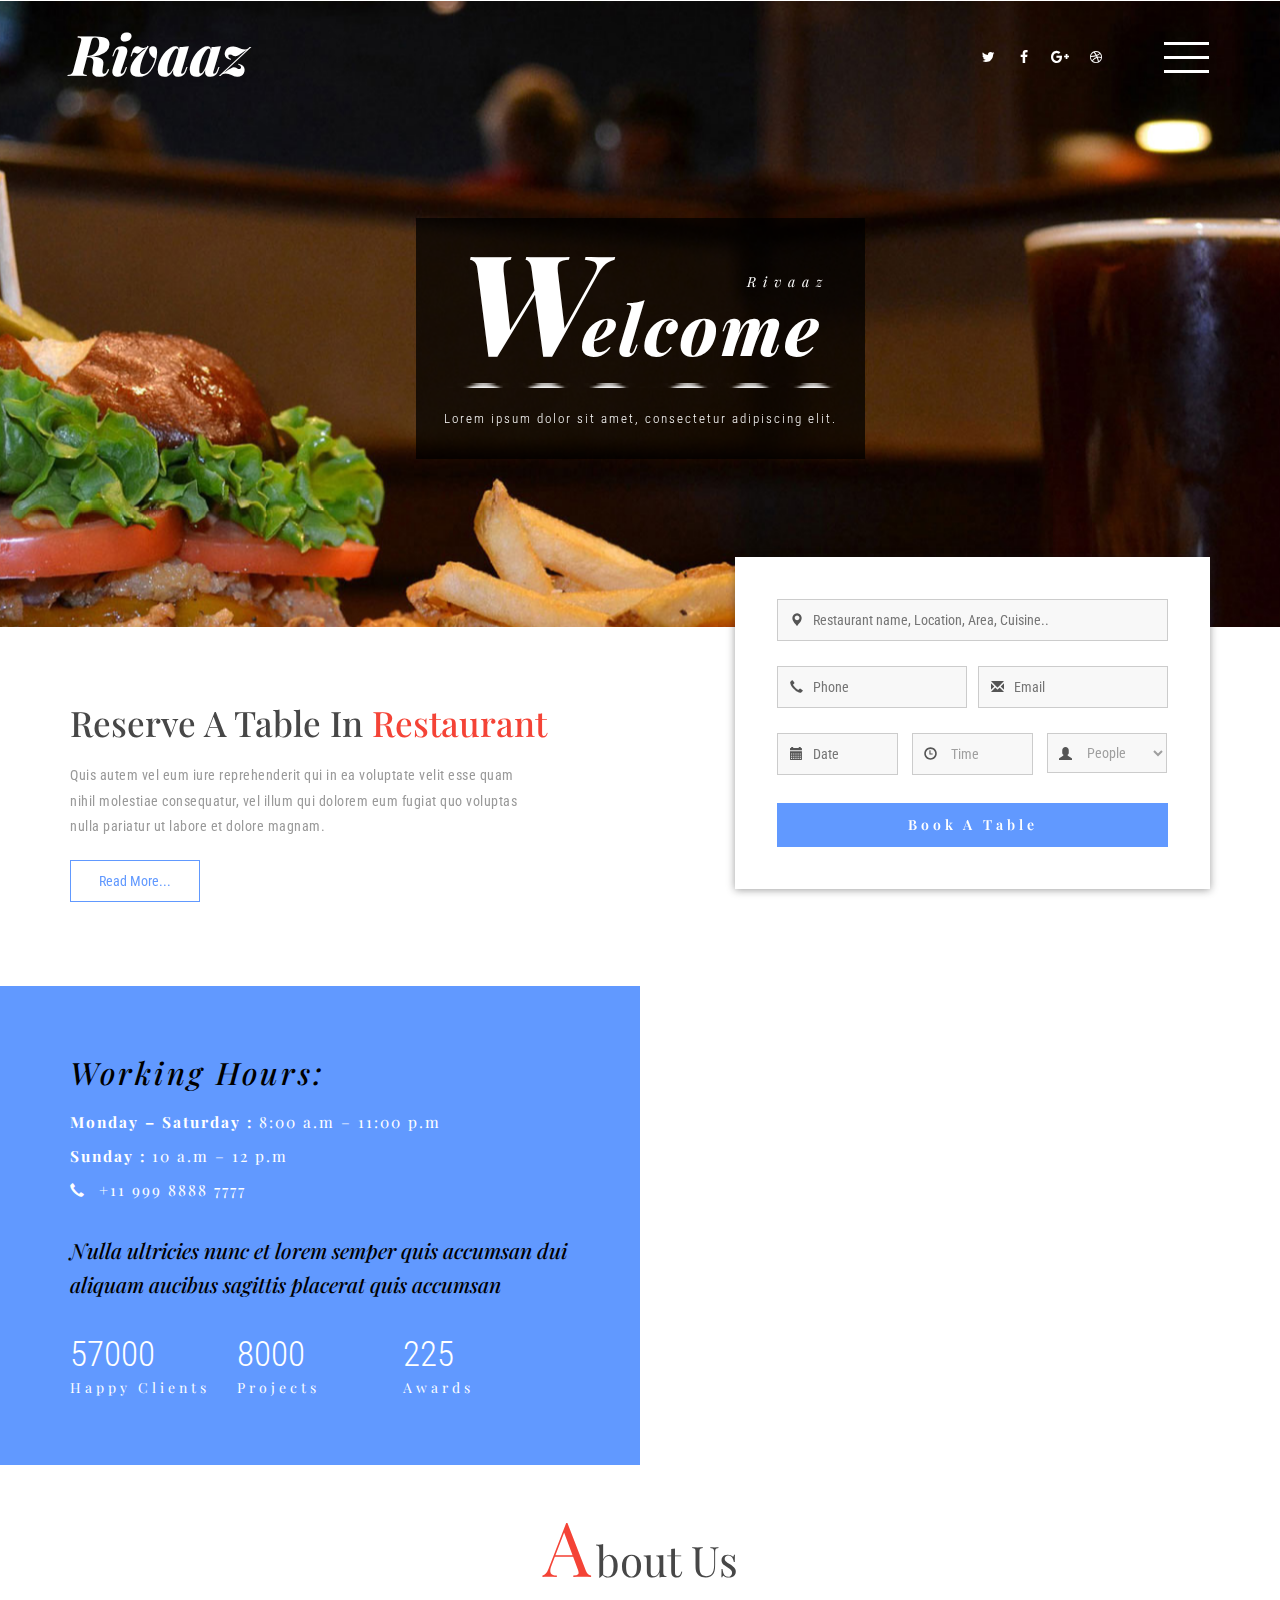
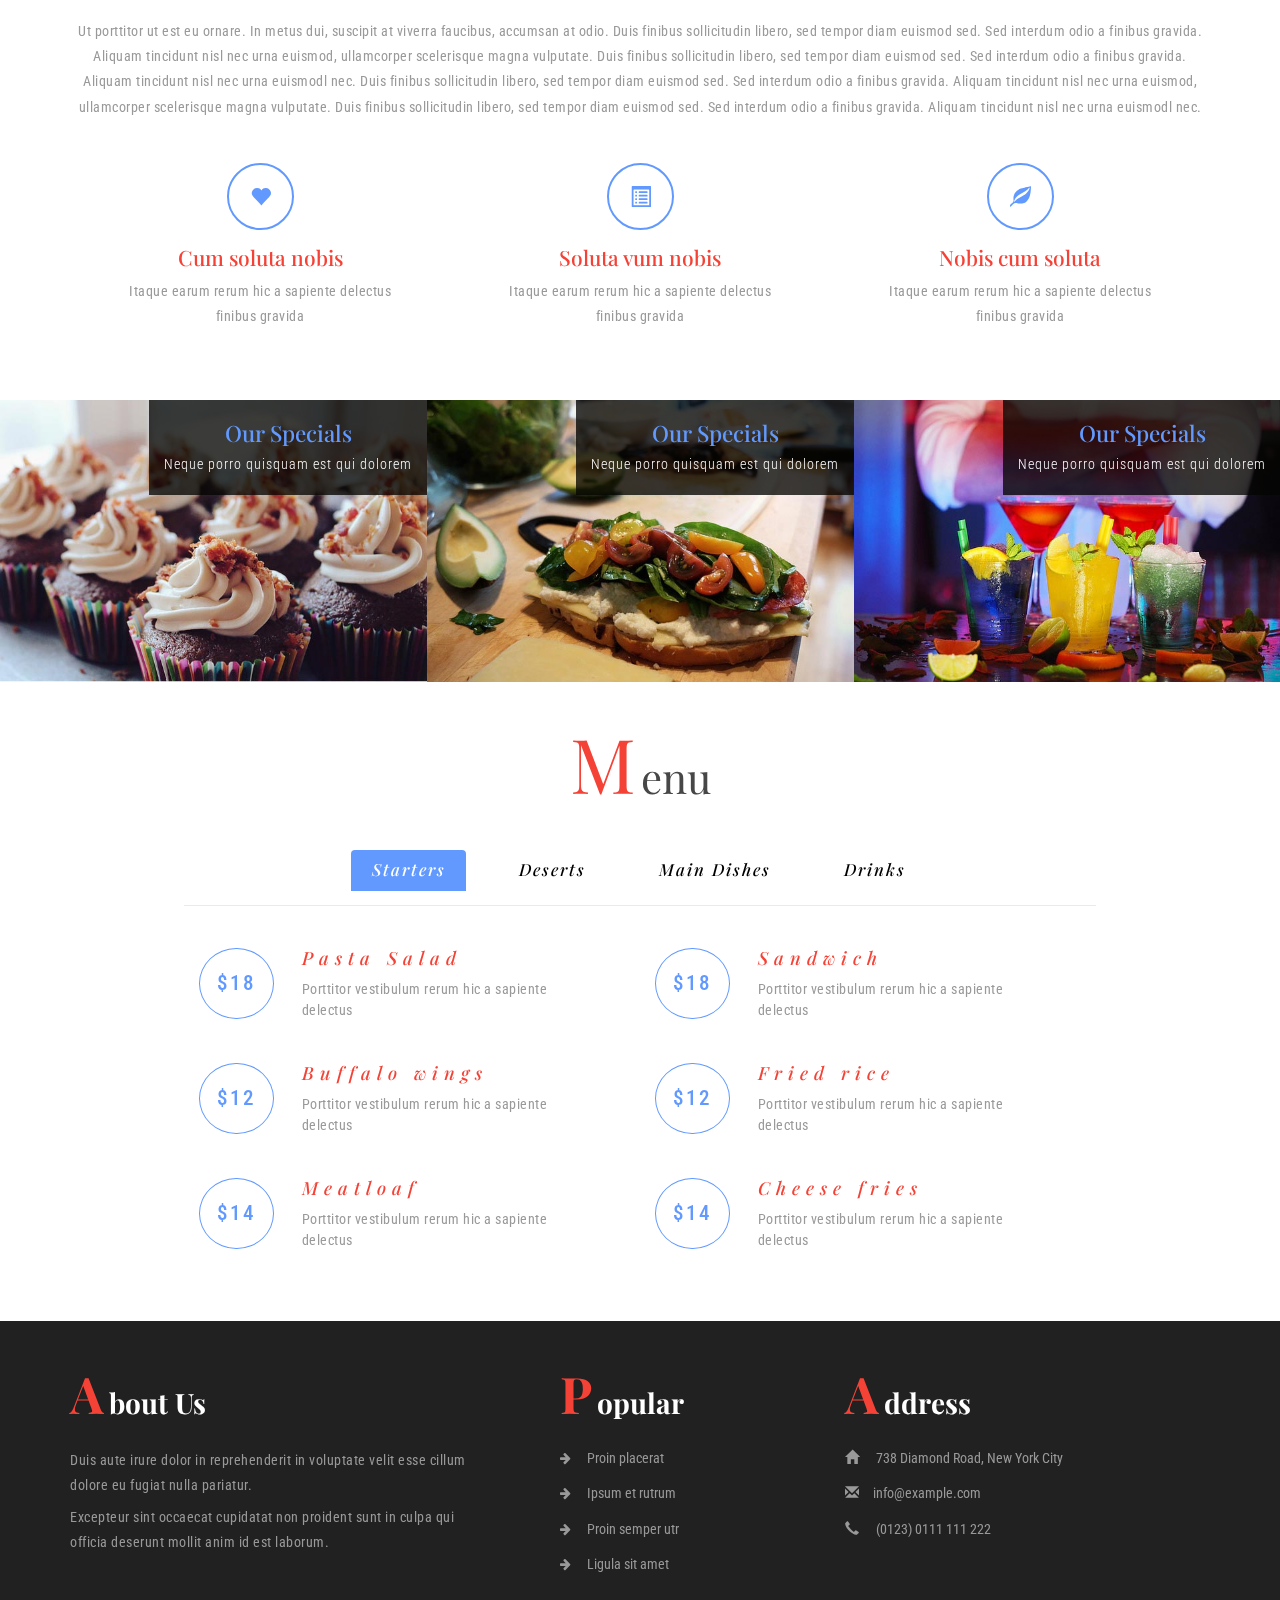
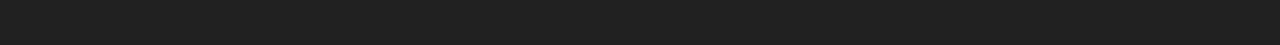
==== index.html @ 613845b3 "create pages" ====
<!DOCTYPE html>
<html lang="en">
	<head>
		<title>Welcome to Rivaaz Catering Services, | Home :: Rivaaz</title>
		<meta name="viewport" content="width=device-width, initial-scale=1">
		<meta http-equiv="Content-Type" content="text/html; charset=utf-8" />
		<script type="application/x-javascript"> addEventListener("load", function() { setTimeout(hideURLbar, 0); }, false); function hideURLbar(){ window.scrollTo(0,1); } </script>

		<meta name="keywords" content="Catering Services Lucknow, Best Catering Services Lucknow, Indoor Catering Services Lucknow, Outdoor Catering Services lucknow Punjabi Food Caterers lucknow, Corporate Catering Services in lucknow, Best Catering Services, Indoor Catering Services, Outdoor Catering Services, Punjabi Food Caterers, Corporate Catering Services, Small Party Catering, Corporate Event Caterer, Small Party Catering Service in lucknow up" />
		<meta name="description" content="Best caterers in Lucknow - Rivaaz provides premium catering service in Lucknow. We are the finest catering service provider in Lucknow"/>
		<link rel="canonical" href="http://www.rivaaz.in/" />
		<meta name="twitter:card" content="summary_large_image" />
		<meta name="twitter:description" content="Best caterers in Lucknow, India - Rivaaz provides premium catering service in Lucknow, India. We are the finest catering service provider in Lucknow, India" />
		<meta name="twitter:title" content="Best Caterers Services in Lucknow | Rivaaz" />
		<script type="application/ld+json">
		{
			"@context": "http://schema.org",
			"@type": "FoodEstablishment",
			"@id": "http://rivaaz.in",
			"logo": "http://www.rivaaz.in/images/rivaaz-logo.jpg",
			"image": "http://www.rivaaz.in/images/chef.png",
			"name": "Rivaaz",
			"description": "Rivaaz provides premium catering service in Lucknow India. We are the finest catering service provider in Lucknow, India",
			"foundingDate": "2018",
			"url": "http://www.rivaaz.in",
			"sameAs": [
				"http://www.facebook.com/rivaaz"
			],
			"telephone": "+91 22 2402 5316",
			"faxNumber": "+91 22 2401 3547",
			"address": {
				"@type": "PostalAddress",
				"streetAddress": "5, Natraj Building, Laxmi Narayan Lane, Matunga (C.R)",
				"addressLocality": "Lucknow",
				/*"addressRegion": "Uttar Pradesh",*/
				"postalCode": "400019",
				"addressCountry": "IN"
			}/*,
			"geo": {
				"@type": "GeoCoordinates",
				"latitude": 19.0297952,
				"longitude": 72.8530813
			},
			"openingHoursSpecification": {
				"@type": "OpeningHoursSpecification",
				"dayOfWeek": [
					"Monday",
					"Tuesday",
					"Wednesday",
					"Thursday",
					"Friday",
					"Saturday",
					"Sunday"
				],
				"opens": "11:00",
				"closes": "18:00"
			},
			"areaServed": [
				"Lucknow",
				"Uttar Pradesh"
			]
			*/
		}
		</script>
				<!-- Custom Theme files -->
		<link href="css/bootstrap.css" type="text/css" rel="stylesheet" media="all">
		<link href="css/style.css" type="text/css" rel="stylesheet" media="all">   
		<link href="css/font-awesome.css" rel="stylesheet"> <!-- font-awesome icons -->
		<link rel="stylesheet" href="css/owl.carousel.css" type="text/css" media="all"/> <!-- Owl-Carousel-CSS -->
		<link href="css/wickedpicker.css" rel="stylesheet" type='text/css' media="all" />  <!-- time-picker-CSS -->
		<!-- //Custom Theme files --> 
		<!-- js -->
		<script src="js/jquery-2.2.3.min.js"></script>  
		<!-- //js -->
		<!-- web-fonts -->   
		<link href="//fonts.googleapis.com/css?family=Roboto+Condensed:300,300i,400,400i,700" rel="stylesheet">
		<link href="//fonts.googleapis.com/css?family=Playfair+Display:400,400i,700,700i,900,900i" rel="stylesheet">
		<!-- //web-fonts -->

		
	</head>
	<body> 
		<!-- banner -->
		<div class="banner jarallax">
			<!-- header -->
			<div class="header">
				<div class="container">
					<div class="logo">
						<h1><a href="index.html">Rivaaz</a></h1>
					</div> 
					<div class="menu">
						<a href="#" class="navicon"></a> 
						<div class="toggle"> 
							<ul class="toggle-menu">
								<li><a href="index.html" class="active"> Home</a></li>
								<li><a href="about.html"> About</a></li> 
								<li><a href="gallery.html"> Gallery</a></li> 
								<li><a href="codes.html"> Short Codes</a></li>
								<li><a href="icons.html"> Web Icons</a></li>
								<li><a href="contact.html"> Contact Us</a></li>
							</ul>
						</div> 
					</div>   
					<div class="social-w3licon">
						<a href="#" class="social-button twitter"><i class="fa fa-twitter"></i></a>
						<a href="#" class="social-button facebook"><i class="fa fa-facebook"></i></a> 
						<a href="#" class="social-button google"><i class="fa fa-google-plus"></i></a> 
						<a href="#" class="social-button dribbble"><i class="fa fa-dribbble"></i></a> 
					</div>
					<div class="clearfix"> </div>
				</div>
			</div>
			<!-- //header --> 
			<!-- banner-text -->
			<div class="banner-text"> 
				<div class="container"> 
					<div class="banner-w3lstext"> 
						<h2>Welcome<span>Rivaaz</span></h2>
						<p>Lorem ipsum dolor sit amet, consectetur adipiscing elit.</p>
					</div> 
				</div>
			</div>
			<!-- //banner-text -->
		</div>
		<!-- //banner --> 
		<!-- welcome --> 
		<div class="welcome">
			<div class="container"> 
				<div class="col-md-7 welcome-grid-left">
					<h3>Reserve a table in <span>Restaurant</span></h3>
					<p>Quis autem vel eum iure reprehenderit qui in ea voluptate velit esse quam nihil 
						molestiae consequatur, vel illum qui dolorem eum fugiat quo voluptas nulla pariatur
						ut labore et dolore magnam.</p>
					<div class="more">
						<a href="#myModal" data-toggle="modal">Read More...</a>
					</div>
				</div>
				<div class="col-md-5 welcome-grid">  
					<div class="agileits_reservation">
						<form action="#" method="post">
							<div class="cuisine"> 
								<span class="glyphicon glyphicon-map-marker" aria-hidden="true"></span>
								<input type="text" name="Location" placeholder="Restaurant name, Location, Area, Cuisine.." required="">
							</div>
							<div class="phone_email"> 
								<span class="glyphicon glyphicon-earphone" aria-hidden="true"></span>
								<input type="text" name="Phone" placeholder="Phone" required=""> 
							</div>
							<div class="phone_email1"> 
								<span class="glyphicon glyphicon-envelope" aria-hidden="true"></span>
								<input type="email" name="Email" placeholder="Email" required="">
							</div>
							<div class="clearfix"> </div>
							<div class="agileits_reservation_grid">
								<div  class="span1_of_1 book_date"> 
									<span class="glyphicon glyphicon-calendar" aria-hidden="true"></span>
									<input class="date" id="datepicker" name="Text" placeholder="Date"  type="text" required="">
								</div>
								<div class="span1_of_1 section_room"> 
									<span class="glyphicon glyphicon-time" aria-hidden="true"></span>  
									<input type="text" name="Time" class="timepicker" value=" Time">	 
								</div>
								<div class="span1_of_1 section_room">
									<!-- start_section_room --> 
									<span class="glyphicon glyphicon-user" aria-hidden="true"></span>
									<select id="country1" class="frm-field sect" required>
										<option value="">People</option>
										<option value="1">1 People</option>
										<option value="2">2 People</option>         
										<option value="3">More</option>
									</select> 
								</div>  
								<div class="clearfix"></div>
							</div>
							<div class="date_btn"> 
								<input type="submit" value="Book A Table" /> 
							</div> 
						</form>
					</div>
					<!-- Time select -->
					<script type="text/javascript" src="js/wickedpicker.js"></script>
					<script type="text/javascript">
						$('.timepicker').wickedpicker({twentyFour: false});
					</script>
					<!-- //Time select -->
					<!-- Calendar -->
					<link rel="stylesheet" href="css/jquery-ui.css" />
					<script src="js/jquery-ui.js"></script>
					  <script>
							  $(function() {
								$( "#datepicker" ).datepicker();
							  });
					  </script>
					<!-- //Calendar --> 
				</div>
				<div class="clearfix"> </div>
			</div>
		</div>
		<!-- //welcome -->  
		<!-- wthree-slid -->
		<div class="wthree-slid"> 
			<div class="col-sm-6 col-xs-8 wthree-slid-right"> 
				<h4>Working Hours:</h4>
				<h5><b>Monday – Saturday :</b> 8:00 a.m – 11:00 p.m <br>
					<b>Sunday : </b> 10 a.m – 12 p.m <br>
					<span class="glyphicon glyphicon-earphone"></span> +11 999 8888 7777 
				</h5>
				<!-- Stats --> 
				<div class="stats-info agileits-w3layouts">
					<h3>Nulla ultricies nunc et lorem semper quis accumsan dui aliquam aucibus sagittis placerat quis accumsan</h3>
					<div class="col-sm-4 col-xs-4 stats-grid">  
						<div class='numscroller numscroller-big-bottom' data-slno='1' data-min='0' data-max='57000' data-delay='.5' data-increment="5">57000</div>
						<h6>Happy Clients</h6>
					</div> 
					<div class="col-sm-4 col-xs-4 stats-grid"> 
						<div class='numscroller numscroller-big-bottom' data-slno='1' data-min='0' data-max='8000' data-delay='.5' data-increment="5">8000</div>
						<h6>Projects</h6> 
					</div>
					<div class="col-sm-4 col-xs-4 stats-grid">  
						<div class='numscroller numscroller-big-bottom' data-slno='1' data-min='0' data-max='225' data-delay='8' data-increment="1">225</div>
						<h6>Awards</h6>
					</div>
					<div class="clearfix"></div>
				</div>  
				<!-- //Stats -->  
			</div>
			<div class="col-sm-6 col-xs-4 wthree-slid-left"> 
				<iframe src="https://player.vimeo.com/video/105399806?color=ffffff&title=0&byline=0&portrait=0"></iframe>
			</div>
			<div class="clearfix"> </div>
		</div>
		<!-- wthree-slid --> 
		<!-- about -->
		<div class="about">
			<div class="container"> 
				<div class="w3ls-title"> 
					<h3 class="agileits-title">About us</h3>
				</div>
				<p class="about-w3text">Ut porttitor ut est eu ornare. In metus dui, suscipit at viverra faucibus, accumsan at odio. Duis finibus sollicitudin libero, sed tempor diam euismod sed. Sed interdum odio a finibus gravida. Aliquam tincidunt nisl nec urna euismod, ullamcorper scelerisque magna vulputate. 
				 Duis finibus sollicitudin libero, sed tempor diam euismod sed. Sed interdum odio a finibus gravida. Aliquam tincidunt nisl nec urna euismodl nec. 
				 Duis finibus sollicitudin libero, sed tempor diam euismod sed. Sed interdum odio a finibus gravida. Aliquam tincidunt nisl nec urna euismod, ullamcorper scelerisque magna vulputate. 
				 Duis finibus sollicitudin libero, sed tempor diam euismod sed. Sed interdum odio a finibus gravida. Aliquam tincidunt nisl nec urna euismodl nec.</p>
				<div class="services-row-agileinfo">
					<div class="col-sm-4 col-xs-4 services-w3grid">
						<span class="glyphicon glyphicon-heart hi-icon" aria-hidden="true"></span>
						<h5>Cum soluta nobis</h5>
						<p>Itaque earum rerum hic a sapiente delectus finibus gravida</p>
					</div>
					<div class="col-sm-4 col-xs-4 services-w3grid">
						<span class="glyphicon glyphicon-list-alt hi-icon" aria-hidden="true"></span>
						<h5>Soluta vum nobis</h5>
						<p>Itaque earum rerum hic a sapiente delectus finibus gravida</p>
					</div>
					<div class="col-sm-4 col-xs-4 services-w3grid">
						<span class="glyphicon glyphicon-leaf hi-icon" aria-hidden="true"></span>
						<h5>Nobis cum soluta</h5>
						<p>Itaque earum rerum hic a sapiente delectus finibus gravida</p>
					</div> 
					<div class="clearfix"> </div>
				</div> 
			 </div>
		</div>
		<!-- //about -->
		<!-- specials -->
		<div class="specials">  
			<!-- Owl-Carousel -->
			<div id="owl-demo" class="owl-carousel text-center">
				<div class="item g1 popup-with-zoom-anim">
					<img class="lazyOwl" src="images/g1.jpg" alt="Veg Mores">
					<div class="agile-caption">
						<h4>Our Specials</h4>
						<span>Neque porro quisquam est qui dolorem </span>
					</div>
				</div>
				<div class="item g1 popup-with-zoom-anim">
					<img class="lazyOwl" src="images/g2.jpg" alt="Veg Mores">
					<div class="agile-caption">
						<h4>Our Specials</h4>
						<span>Neque porro quisquam est qui dolorem </span>
					</div>
				</div>
				<div class="item g1 popup-with-zoom-anim">
					<img class="lazyOwl" src="images/g3.jpg" alt="Veg Mores">
					<div class="agile-caption">
						<h4>Our Specials</h4>
						<span>Neque porro quisquam est qui dolorem </span>
					</div>
				</div>
				<div class="item g1 popup-with-zoom-anim">
					<img class="lazyOwl" src="images/g4.jpg" alt="Veg Mores">
					<div class="agile-caption">
						<h4>Our Specials</h4>
						<span>Neque porro quisquam est qui dolorem </span>
					</div>
				</div>
				<div class="item g1 popup-with-zoom-anim">
					<img class="lazyOwl" src="images/g1.jpg" alt="Veg Mores">
					<div class="agile-caption">
						<h4>Our Specials</h4>
						<span>Neque porro quisquam est qui dolorem </span>
					</div>
				</div>
				<div class="item g1 popup-with-zoom-anim">
					<img class="lazyOwl" src="images/g2.jpg" alt="Veg Mores">
					<div class="agile-caption">
						<h4>Our Specials</h4>
						<span>Neque porro quisquam est qui dolorem </span>
					</div>
				</div>
				<div class="item g1 popup-with-zoom-anim">
					<img class="lazyOwl" src="images/g3.jpg" alt="Veg Mores">
					<div class="agile-caption">
						<h4>Our Specials</h4>
						<span>Neque porro quisquam est qui dolorem </span>
					</div>
				</div>
				<div class="item g1 popup-with-zoom-anim">
					<img class="lazyOwl" src="images/g4.jpg" alt="Veg Mores">
					<div class="agile-caption">
						<h4>Our Specials</h4>
						<span>Neque porro quisquam est qui dolorem </span>
					</div>
				</div> 
			</div>
			<!-- //Owl-Carousel -->  
		</div>
		<!-- //specials --> 
		<!-- menu-form -->
		<div class="menu-form">
			<div class="container"> 
				<div class="w3ls-title"> 
					<h3 class="agileits-title">Menu</h3>
				</div>
				<div class="menu-info"> 
					<div class="bs-example bs-example-tabs" role="tabpanel" data-example-id="togglable-tabs">
						<ul id="myTab" class="nav nav-tabs" role="tablist">
							<li role="presentation" class="active"><a href="#expeditions" id="expeditions-tab" role="tab" data-toggle="tab" aria-controls="expeditions" aria-expanded="true">Starters</a></li>
							<li role="presentation"><a href="#tours" role="tab" id="tours-tab" data-toggle="tab" aria-controls="tours">Deserts</a></li>
							<li role="presentation"><a href="#tree" role="tab" id="tree-tab" data-toggle="tab" aria-controls="tree">Main dishes</a></li>
							<li role="presentation"><a href="#four" role="tab" id="four-tab" data-toggle="tab" aria-controls="four">Drinks</a></li>
						</ul>
						<div id="myTabContent" class="tab-content">
							<div role="tabpanel" class="tab-pane fade in active" id="expeditions" aria-labelledby="expeditions-tab">
								<div class="tab-info">
									<div class="col-md-6 col-xs-6 menu-w3tabs-left">
										<div class="menu-grids agile">
											<div class="menu-right">
												<h5>$18</h5>
											</div>
											<div class="menu-left">
												<h4>Pasta Salad</h4>
												<p>Porttitor vestibulum rerum hic a sapiente delectus </p>
											</div> 
											<div class="clearfix"> </div>
										</div>	
										<div class="menu-grids menu-grids-mdl">
											<div class="menu-right">
												<h5>$12</h5>
											</div>
											<div class="menu-left">
												<h4>Buffalo wings</h4>
												<p>Porttitor vestibulum rerum hic a sapiente delectus </p>
											</div>
											<div class="clearfix"> </div>
										</div>
										<div class="menu-grids">
											<div class="menu-right">
												<h5>$14</h5>
											</div>
											<div class="menu-left">
												<h4>Meatloaf</h4>
												<p>Porttitor vestibulum rerum hic a sapiente delectus </p>
											</div>
											<div class="clearfix"> </div>
										</div>
									</div>
									<div class="col-md-6 col-xs-6 menu-w3tabs-left">
										<div class="menu-grids agile">
											<div class="menu-right">
												<h5>$18</h5>
											</div>
											<div class="menu-left">
												<h4>Sandwich</h4>
												<p>Porttitor vestibulum rerum hic a sapiente delectus </p>
											</div> 
											<div class="clearfix"> </div>
										</div>	
										<div class="menu-grids menu-grids-mdl">
											<div class="menu-right">
												<h5>$12</h5>
											</div>
											<div class="menu-left">
												<h4>Fried rice </h4>
												<p>Porttitor vestibulum rerum hic a sapiente delectus </p>
											</div>
											<div class="clearfix"> </div>
										</div>
										<div class="menu-grids">
											<div class="menu-right">
												<h5>$14</h5>
											</div>
											<div class="menu-left">
												<h4>Cheese fries</h4>
												<p>Porttitor vestibulum rerum hic a sapiente delectus </p>
											</div>
											<div class="clearfix"> </div>
										</div>
									</div>
									<div class="clearfix"> </div>
								</div>
							</div>
							<div role="tabpanel" class="tab-pane fade" id="tours" aria-labelledby="tours-tab">
								<div class="tab-info">
									<div class="menu-grids">
										<div class="menu-left">
											<h4>Apple crisp</h4>
											<p>Porttitor vestibulum eu nisl dignissimos ducimus qui blanditiis praesentium voluptatum</p>
										</div>
										<div class="menu-right">
											<h5>$20</h5>
										</div>
										<div class="clearfix"> </div>
									</div>
									<div class="menu-grids menu-grids-mdl">
										<div class="menu-left">
											<h4>Doughnut</h4>
											<p>Vestibulum porttitor eu nisl dignissimos ducimus qui blanditiis praesentium voluptatum</p>
										</div>
										<div class="menu-right">
											<h5>$25</h5>
										</div>
										<div class="clearfix"> </div>
									</div>
									<div class="menu-grids">
										<div class="menu-left">
											<h4>Brown Betty</h4>
											<p>Dignissimos porttitor vestibulum eu nisl ducimus qui blanditiis praesentium voluptatum</p>
										</div>
										<div class="menu-right">
											<h5>$20</h5>
										</div>
										<div class="clearfix"> </div>
									</div>
								</div>
							</div>
							<div role="tabpanel" class="tab-pane fade" id="tree" aria-labelledby="tree-tab">
								<div class="tab-info">
									<div class="col-md-6 col-xs-6 menu-w3tabs-left">
										<div class="menu-grids agile">
											<div class="menu-right">
												<h5>$18</h5>
											</div>
											<div class="menu-left">
												<h4>Glorified rice</h4>
												<p>Porttitor vestibulum rerum hic a sapiente delectus </p>
											</div> 
											<div class="clearfix"> </div>
										</div>	
										<div class="menu-grids menu-grids-mdl">
											<div class="menu-right">
												<h5>$12</h5>
											</div>
											<div class="menu-left">
												<h4>Shrimp Creole</h4>
												<p>Porttitor vestibulum rerum hic a sapiente delectus </p>
											</div>
											<div class="clearfix"> </div>
										</div>
										<div class="menu-grids">
											<div class="menu-right">
												<h5>$14</h5>
											</div>
											<div class="menu-left">
												<h4>Spanish rice</h4>
												<p>Porttitor vestibulum rerum hic a sapiente delectus </p>
											</div>
											<div class="clearfix"> </div>
										</div>
									</div>
									<div class="col-md-6 col-xs-6 menu-w3tabs-left">
										<div class="menu-grids agile">
											<div class="menu-right">
												<h5>$18</h5>
											</div>
											<div class="menu-left">
												<h4>Chicken bog</h4>
												<p>Porttitor vestibulum rerum hic a sapiente delectus </p>
											</div> 
											<div class="clearfix"> </div>
										</div>	
										<div class="menu-grids menu-grids-mdl">
											<div class="menu-right">
												<h5>$12</h5>
											</div>
											<div class="menu-left">
												<h4>Salami</h4>
												<p>Porttitor vestibulum rerum hic a sapiente delectus </p>
											</div>
											<div class="clearfix"> </div>
										</div>
										<div class="menu-grids">
											<div class="menu-right">
												<h5>$14</h5>
											</div>
											<div class="menu-left">
												<h4>Hotdish</h4>
												<p>Porttitor vestibulum rerum hic a sapiente delectus </p>
											</div>
											<div class="clearfix"> </div>
										</div>
									</div>
									<div class="clearfix"> </div>
								</div>
							</div>
							<div role="tabpanel" class="tab-pane fade" id="four" aria-labelledby="four-tab">
								<div class="tab-info">
									<div class="menu-grids">
										<div class="menu-left">
											<h4>Margaritas</h4>
											<p>Porttitor vestibulum eu nisl dignissimos ducimus qui blanditiis praesentium voluptatum</p>
										</div>
										<div class="menu-right">
											<h5>$40</h5>
										</div>
										<div class="clearfix"> </div>
									</div>
									<div class="menu-grids  menu-grids-mdl">
										<div class="menu-left">
											<h4>Daiquiris</h4>
											<p>Vestibulum porttitor eu nisl dignissimos ducimus qui blanditiis praesentium voluptatum</p>
										</div>
										<div class="menu-right">
											<h5>$25</h5>
										</div>
										<div class="clearfix"> </div>
									</div>
									<div class="menu-grids">
										<div class="menu-left">
											<h4>Shakes</h4>
											<p>Dignissimos porttitor vestibulum eu nisl ducimus qui blanditiis praesentium voluptatum</p>
										</div>
										<div class="menu-right">
											<h5>$20</h5>
										</div>
										<div class="clearfix"> </div>
									</div>
								</div> 
							</div>
						</div>
					</div> 
				</div>
			</div>
		</div>	
		<!-- //menu-form -->
		<!-- footer -->
		<div class="footer">
			<div class="container">
				<div class="col-md-5 col-sm-5 agileinfo_footer_grid">
					<h3 class="agileits-title">About Us</h3>
					<p>Duis aute irure dolor in reprehenderit in voluptate velit esse cillum dolore eu 
						fugiat nulla pariatur. <span>Excepteur sint occaecat cupidatat non proident 
						sunt in culpa qui officia deserunt mollit anim id est laborum.</span></p>
				</div>
				<div class="col-md-3 col-sm-3 agileinfo_footer_grid mid-w3l nav2">
					<h3 class="agileits-title">Popular</h3>
					<ul>
						<li><a href="#myModal" data-toggle="modal"><i class="fa fa-arrow-right"></i> Proin placerat</a></li>
						<li><a href="#myModal" data-toggle="modal"><i class="fa fa-arrow-right"></i> Ipsum et rutrum</a></li>
						<li><a href="#myModal" data-toggle="modal"><i class="fa fa-arrow-right"></i> Proin semper utr</a></li>
						<li><a href="#myModal" data-toggle="modal"><i class="fa fa-arrow-right"></i> Ligula sit amet</a></li>
					</ul>
				</div>
				<div class="col-md-4 col-sm-4 agileinfo_footer_grid">
					<h3 class="agileits-title">Address</h3>
					<ul>
						<li><span class="glyphicon glyphicon-home" aria-hidden="true"></span> 738 Diamond Road, New York City</li>
						<li><span class="glyphicon glyphicon-envelope" aria-hidden="true"></span><a href="mailto:info@example.com">info@example.com</a></li>
						<li><span class="glyphicon glyphicon-earphone" aria-hidden="true"></span> (0123) 0111 111 222</li>
					</ul>
				</div> 
				<div class="clearfix"> </div>
				<!-- <div class="w3agile_footer_copy">
					<p>© 2017 Dine. All rights reserved | Design by <a href="http://w3layouts.com/" target="_blank">W3layouts.</a></p>
				</div> -->
			</div>
		</div>
		<!-- //footer -->
		<!-- modal-about -->
		<div class="modal bnr-modal fade" id="myModal" tabindex="-1" role="dialog">
			<div class="modal-dialog" role="document">
				<div class="modal-content">
					<div class="modal-header">
						<button type="button" class="close" data-dismiss="modal" aria-label="Close"><span aria-hidden="true">&times;</span></button>						
					</div> 
					<div class="modal-body modal-spa">
						<img src="images/g2.jpg" class="img-responsive" alt=""/>
						<div class="modal-w3lstext">
							<h4>Blanditiis deleniti</h4>
							<p>Lorem ipsum dolor sit amet, consectetur adipiscing elit. Cras rutrum iaculis enim, non convallis felis mattis at. Donec fringilla lacus eu pretium rutrum. Cras aliquet congue ullamcorper. Etiam mattis eros eu ullamcorper volutpat. Proin ut dui a urna efficitur varius. uisque molestie cursus mi et congue consectetur adipiscing elit cras rutrum iaculis enim, Lorem ipsum dolor sit amet, non convallis felis mattis at. Maecenas sodales tortor ac ligula ultrices dictum et quis urna. Etiam pulvinar metus neque, eget porttitor massa vulputate in. Fusce lacus purus, pulvinar ut lacinia id, sagittis eumi.</p>
						</div> 
					</div> 
				</div>
			</div>
		</div>
		<!-- //modal-about -->   
		<!-- Owl-Carousel-JavaScript -->
		<script src="js/owl.carousel.js"></script>
		<script>
			$(document).ready(function() {
				$("#owl-demo").owlCarousel ({
					items : 3,
					lazyLoad : true,
					autoPlay : true,
					pagination : false,
				});
			});
		</script>
		<!-- //Owl-Carousel-JavaScript --> 
		<!-- menu-js -->
		<script>
			$('.navicon').on('click', function (e) {
			  e.preventDefault();
			  $(this).toggleClass('navicon--active');
			  $('.toggle').toggleClass('toggle--active');
			});
		</script> 
		<!-- //menu-js -->
		<!-- Progressive-Effects-Animation-JavaScript -->  
		<script type="text/javascript" src="js/numscroller-1.0.js"></script>
		<!-- //Progressive-Effects-Animation-JavaScript --> 
		<!-- jarallax -->  
		<script src="js/SmoothScroll.min.js"></script> 
		<script src="js/jarallax.js"></script> 
		<script type="text/javascript">
			/* init Jarallax */
			$('.jarallax').jarallax({
				speed: 0.5,
				imgWidth: 1366,
				imgHeight: 768
			})
		</script>  
		<!-- //jarallax --> 
		<!-- start-smooth-scrolling --> 
		<script type="text/javascript" src="js/move-top.js"></script>
		<script type="text/javascript" src="js/easing.js"></script>	
		<script type="text/javascript">
				jQuery(document).ready(function($) {
					$(".scroll").click(function(event){		
						event.preventDefault();
				
				$('html,body').animate({scrollTop:$(this.hash).offset().top},1000);
					});
				});
		</script>
		<!-- //end-smooth-scrolling -->	 
		<!-- smooth-scrolling-of-move-up -->
		<script type="text/javascript">
			$(document).ready(function() {
				/*
				var defaults = {
					containerID: 'toTop', // fading element id
					containerHoverID: 'toTopHover', // fading element hover id
					scrollSpeed: 1200,
					easingType: 'linear' 
				};
				*/
				
				$().UItoTop({ easingType: 'easeOutQuart' });
				
			});
		</script>
		<!-- //smooth-scrolling-of-move-up -->  
		<!-- Bootstrap core JavaScript
	    ================================================== -->
	    <!-- Placed at the end of the document so the pages load faster -->
	    <script src="js/bootstrap.js"></script>
	</body>
</html>
---- css/style.css ----
/*--
Author: W3layouts
Author URL: http://w3layouts.com
License: Creative Commons Attribution 3.0 Unported
License URL: http://creativecommons.org/licenses/by/3.0/
--*/
body{
	margin:0;
	font-family: 'Roboto Condensed', sans-serif; 
	background: #fff;  
}
body a{
	transition: 0.5s all;
	-webkit-transition: 0.5s all;
	-moz-transition: 0.5s all;
	-o-transition: 0.5s all;
	-ms-transition: 0.5s all;
	text-decoration:none;
	outline:none;
}
h1,h2,h3,h4,h5,h6{
	margin:0; 
	font-family: 'Playfair Display', serif;
}
p{
	margin:0;
}
ul,label{
	margin:0;
	padding:0;
}
body a:hover,body a:focus{
	text-decoration:none;
	outline: none;
} 
/*-- banner --*/  
.banner{ 
	background:url(../images/1.jpg)no-repeat center center;
	-webkit-background-size:cover;
	-moz-background-size:cover;
	background-size:cover;    
	position:relative;
} 
.header {
    padding-top:2.5em;
}
.header .container { 
    position: relative;
}
.menu, .social-w3licon {
    margin-top: 1em;
}
/*-- menu-navigation --*/
.menu {
    position: absolute;
    z-index: 9999;
    right: 15px;
}
.menu .navicon {
    background: transparent;
    position: relative;
    height: 46px;
    width: 46px;
    display: block;
    z-index: 9999;
    -webkit-transition: linear 0.5s all;
    -moz-transition: linear 0.5s all;
	-ms-transition: linear 0.5s all;
	-o-transition: linear 0.5s all;
    transition: linear 0.5s all;
	outline: none;
}
.menu .navicon:before, .menu .navicon:after {
	background: #fff;
	-webkit-backface-visibility: hidden;
	backface-visibility: hidden;
	content: "";
	height: 3px;
	left: 0;
	-webkit-transition: 0.8s ease;
	-moz-transition: 0.8s ease;
	-o-transition: 0.8s ease;
	-ms-transition: 0.8s ease;
	transition: 0.8s ease;
	width: 45px;
} 
.menu .navicon:before {
	-moz-box-shadow: #fff 0 14px 0 0;
	-o-box-shadow: #fff 0 14px 0 0;
	-ms-box-shadow: #fff 0 14px 0 0;
	-webkit-box-shadow: #fff 0 14px 0 0;
	box-shadow: #fff 0 14px 0 0;
	position: absolute;
	top: 0;
} 
.menu .navicon:after {
	position: absolute;
	top: 28px;
} 
.menu .navicon--active { 
	-webkit-transition: linear 0.5s all;
	-moz-transition: linear 0.5s all; 
	-moz-transition: linear 0.5s all; 
	-o-transition: linear 0.5s all;
	transition: linear 0.5s all;
} 
.menu .navicon--active:before {
	-moz-box-shadow: transparent 0 0 0 0;
	-ms-box-shadow: transparent 0 0 0 0;
	-o-box-shadow: transparent 0 0 0 0;
	-webkit-box-shadow: transparent 0 0 0 0;
	box-shadow: transparent 0 0 0 0;
	top: 15px;
	-webkit-transform: rotate(225deg);
	-ms-transform: rotate(225deg);
	-moz-transform: rotate(225deg);
	-o-transform: rotate(225deg);
	transform: rotate(225deg);
}
.menu .navicon--active:after {
	top: 15px;
	-webkit-transform: rotate(315deg);
	-ms-transform: rotate(315deg);
	-moz-transform: rotate(315deg);
	-o-transform: rotate(315deg);
	transform: rotate(315deg);
} 
.menu .toggle {
    display: block;
    position: absolute;
	right: 0;
    width: 250px;
    background-color: #FFF;
    padding: 2em 3em;
    opacity: 0;
    -webkit-transition: ease 0.5s all;
    -moz-transition: ease 0.5s all;
    transition: ease 0.5s all;
    -webkit-transform: translateY(-200%);
    -moz-transform: translateY(-200%);
    -o-transform: translateY(-200%);
    -ms-transform: translateY(-200%);
    -ms-transform: translateY(-200%);
    transform: translateY(-200%);
    z-index: 99999;
    -webkit-box-shadow: 0px 0px 7px #696868;
    -moz-box-shadow: 0px 0px 7px #696868;
    box-shadow: 0px 0px 7px #696868;
}
.menu .toggle--active { 
	opacity: 1;
	-webkit-transition: 0.5s all;
	-moz-transition: 0.5s all; 
	transition: 0.5s all;
	-webkit-transform: translateY(0);
	-ms-transform: translateY(0);
	-o-transform: translateY(0);
	-moz-transform: translateY(0);
	transform: translateY(0); 
} 
.menu .toggle-menu li {
    display: block;
    margin: 10px auto;
    text-align: center;
}
.menu .toggle-menu li a {
    text-decoration: none;
    color: #333;
    display: inline-block;
    text-align: center;
    font-size: 1.2em;
    text-transform: uppercase; 
    -webkit-transition:0.5s all;
    -moz-transition:0.5s all;
    transition:0.5s all;
    font-weight: 400;
    padding: 5px 0;
    margin: 0 auto;
}  
.menu .toggle-menu li a:hover,.menu .toggle-menu li a.active{
	color:#6199ff;
	border-bottom-color:#20B2AA;
	-webkit-transition: 0.5s all;
	-moz-transition: 0.5s all; 
	transition: 0.5s all;
	-webkit-transform: scale(1.2);
	-ms-transform: scale(1.2);
	-moz-transform: scale(1.2);
	-o-transform: scale(1.2);
	transform: scale(1.2);
	font-weight: 700;
}
/*-- //menu-navigation --*/
.logo {
    float: left;
    text-align: center; 
}
.logo h1 {
    font-size: 4em;
    color: #fff;
    font-style: italic;
    font-weight: 800;
}
.logo h1 a,.logo h1 a:hover{
    color: #FFFFFF;
	text-decoration: none;
	outline:none;
} 
/*-- social-icons --*/
.social-w3licon {
    float: right;
	margin-right: 7em;
} 
.social-w3licon a {
    font-size: 1em;
    color: #fff;
    margin: 0 0.1em;
    display: inline-block;
    -webkit-transition: .5s all;
    -moz-transition: .5s all;
    transition: .5s all;
    width: 30px;
    height: 30px;
    line-height: 2.1em;
    border: 1px dashed transparent;
    text-align: center;
}
.social-w3licon a:hover {
	border-color: #fff;
	-webkit-border-radius: 50%;
	-moz-border-radius: 50%; 
    border-radius: 50%;
}
/*-- //social-icons --*/ 
/*-- banner-text --*/ 
.banner-text {
    padding:13em 0 18em;
    text-align: center;
}
.banner-w3lstext {
    margin: 0 auto;
    display: inline-block;
    padding: 2em;
    background: rgba(0, 0, 0, 0.73);
} 
.banner-text h2 {
    font-size: 6em;
    color: #fff;
    text-align: center;
    font-style: italic;
    font-weight: 800;
    position: relative;
    letter-spacing: 3px;
    line-height: 1.5em;
}
.banner-text h2 span {
    font-size: .2em;
    color: #fff;
    font-style: italic;
    font-weight: 300;
    letter-spacing: 7px;
    position: absolute;
    top: -13%;
    right: 6%;
    font-family: 'Playfair Display', serif;
}
.banner-text h2:after {
    content: '';
    background: url(../images/line.png)repeat 0px 0px;
    background-size: 52%;
    width: 100%;
    height: 5px;
    position: absolute;
    bottom: -8px;
    left: 0;
    display: block;
}  
.banner-text h2:first-letter {
    font-size: 2em;
    color: #fff;
    margin-right: -20px;
} 
.banner-text p {
    font-size: 0.9em;
    color: #fff;
    text-align: center;
    line-height: 2em;
    margin: 2em 0 0;
    font-weight: 300;
    letter-spacing: 2px;
}
/*-- //banner --*/  
/*-- welcome--*/
.welcome-grid{
	padding:0;
}
p { 
    color: #999; 
    font-size: 1em;
    letter-spacing: 0.5px; 
	line-height: 1.8em;
}
.welcome-grid-left {
    padding: 5em 0 6em;
}
.welcome-grid-left h3{
	font-size:2.5em;
	color:#474747;
	margin:0;
	line-height:1.5em;
	text-transform:capitalize;
}
.welcome-grid-left h3 span {
    color: #F44336;
} 
.welcome-grid-left p{
	margin:1em 0 1.5em; 
	width: 70%;
}
.more a {
    padding: .7em 2em;
    border: 1px solid #6199ff;
    font-size: 1em;
    color: #6199ff;
    text-decoration: none;
	display: inline-block;
}
.more a:hover {
    color: #fff;
    background: #6199ff;
}
/*-- reservation --*/
.agileits_reservation {
    margin: -5em auto 0;
    z-index: 999;
    background: #fff;
    padding: 3em;
	-webkit-box-shadow: 0px 1px 8px 0px rgba(24, 24, 23, 0.42);
	-moz-box-shadow: 0px 1px 8px 0px rgba(24, 24, 23, 0.42); 
    box-shadow: 0px 1px 8px 0px rgba(24, 24, 23, 0.42);
}
.agileits_reservation input[type="text"], select#country, select#country1, .phone_email1 input[type="email"] {
    width: 100%;
    color: #9F9F9F;
    font-size: 1em;
    padding: 10px 10px 10px 35px;
    outline: none;
    background: #F8F8F8;
    border: 1px solid #ccc;
}
.phone_email1{
	float:right;
}
.phone_email{
	float:left;
}
.phone_email,.phone_email1{
	width:48.5%;
	margin: 1.8em 0;
} 
.cuisine,.book_date,.section_room,.phone_email,.phone_email1 {
    position: relative;
}
.span1_of_1{
	float: left;
	list-style:none;
	width:30.9%;
}
.span1_of_1:nth-child(2) {
    margin: 0 1em;
}
.agileits_reservation span.glyphicon{
    position: absolute;
    color: #555;
    font-size: 0.9em;
    top: 1.2em;
    left: 1em;
}
.date_btn{
	margin:2em 0 0;
}
.date_btn input[type="submit"] {
    text-transform: capitalize;
    width: 100%;
    background: #6199ff;
    color: #ffffff;
    padding: 12px 0;
    border: none;
    font-size: 1em;
    outline: none;
    font-weight: 600;
    font-family: 'Playfair Display', serif;
    letter-spacing: 4px;
	-webkit-transition:.5s all;
	-moz-transition:.5s all; 
	transition:.5s all;
}
.date_btn input[type="submit"]:hover{
	background: #212121;
	color:#fff;
}   
/*-- //reservation --*/
/*-- //welcome--*/
/*-- about--*/
.about, .menu-form,.footer,.features,.team,.codes,.contact,.gallery{
    padding: 5em 0;
}
.w3ls-title {
    text-align: center;
}
h3.agileits-title {
    font-size: 3em;
    color: #474747;
    text-align: center;
    font-weight: 400;
    position: relative;
    margin-bottom: 0.8em;
    display: inline-block;
	text-transform:capitalize;
	line-height: 1.2em;
}
h3.agileits-title:first-letter {
    font-size: 1.8em;
    color: #F44336;
    margin-right:5px;
    font-style: inherit;
}
p.about-w3text {
    text-align: center;  
} 
/*-- services --*/
.services-row-agileinfo {
    margin-top: 3em;
	text-align:center;
}
.services-w3grid h5 {
    font-size: 1.5em;
    margin: 0.8em 0 .5em;
    color: #F44336; 
}
.services-w3grid p {
    margin: 0 3em;
}  
/*-- Effect 1 --*/
.services-w3grid span {
    font-size: 1.5em;
    color: #6199ff;
    display: inline-block; 
    text-decoration: none;
    z-index: 1;
    padding: 1em;
	background:#fff;
    border: 2px solid;
	-webkit-border-radius: 50%;
	-moz-border-radius: 50%;
	-o-border-radius: 50%;
	-ms-border-radius: 50%;
    border-radius: 50%;
    -webkit-transition: .5s all;
    -moz-transition: .5s all;
    -ms-transition: .5s all;
    -o-transition: .5s all;
    transition: .5s all;
}
.hi-icon:after { 
    position: absolute;
    width: 100%;
    height: 100%;
	-webkit-border-radius: 50%;
	-moz-border-radius: 50%;
	-o-border-radius: 50%;
	-ms-border-radius: 50%;
    border-radius: 50%;
    content: '';
    -webkit-box-sizing: content-box;
    -moz-box-sizing: content-box;
    box-sizing: content-box;
	top: -8px;
    left: -8px;
    padding: 8px;
    z-index: -1;
    opacity: 0;
	-webkit-box-shadow:3px 3px #6199ff;
	-moz-box-shadow:3px 3px #6199ff;
	-ms-box-shadow:3px 3px #6199ff;
	-o-box-shadow:3px 3px #6199ff;
	box-shadow:3px 3px #6199ff;
    -webkit-transform: rotate(-90deg);
    -moz-transform: rotate(-90deg);
    -ms-transform: rotate(-90deg);
    transform: rotate(-90deg);
    -webkit-transition: opacity 0.2s, -webkit-transform 0.2s;
    -moz-transition: opacity 0.2s, -moz-transform 0.2s;
    transition: opacity 0.2s, transform 0.2s;
} 
.services-w3grid:hover .hi-icon:after {
    opacity: 1;
    -webkit-transform: rotate(0deg);
    -moz-transform: rotate(0deg);
    -ms-transform: rotate(0deg);
    transform: rotate(0deg);
}
.services-w3grid  span.hi-icon:before { 
    -webkit-transition:.5s all;
	-moz-transition:.5s all;
	-ms-transition:.5s all;
	-o-transition:.5s all;
	transition:.5s all;
}
.services-w3grid:hover span.hi-icon:before {
    -webkit-transform: scale(1);
    -moz-transform: scale(1);
    -ms-transform: scale(1);
    transform: scale(1.2);
    opacity: 1;
    display: inline-block; 
}
/*-- //Effect 1 --*/ 
/*-- //about--*/ 
/*-- wthree-slid --*/ 
.wthree-slid-left {
    padding: 0;
}
.wthree-slid-left iframe {
    width: 100%;
    min-height:474px;
    border: none;
} 
.wthree-slid-right {
    padding: 5em 7em;
	background: #6199ff;
}
.wthree-slid-right h3 {
    font-size: 1.5em;
    line-height: 1.6em;
    color: #000;
    font-style: italic;
}
.wthree-slid-right h4 {
    font-size: 2.2em;
    color: #000;
    margin-bottom: 0.5em;
    letter-spacing: 3px;
    font-style: italic;
}
.wthree-slid-right h5 {
    font-size: 1.1em;
    color: #fff;
    line-height: 2.2em; 
    font-weight: 300;
	letter-spacing: 2px;
}
.wthree-slid-right h5 span.glyphicon {
    font-size: 0.9em;
    margin-right: 0.5em;
}
/*-- stats --*/ 
.stats-info.agileits-w3layouts {
    margin-top: 2em;
}
.stats-grid {
	text-align: left;
	padding-left:0;
}   
.stats-info h6 {
    font-weight: 100;
    letter-spacing: 4px;
    font-size: 1em;
    color: #fff;
}
.numscroller {
    font-size: 2.5em;
    font-weight: 300;
    color: #fff;
    margin: 0.8em 0 0;
    text-align: left;
}
/*-- //stats --*/ 
/*-- //wthree-slid --*/
/*-- specials --*/
.specials {
    padding: 1em 0 0;
}
.g1 {
	position: relative;
	display: block;
	overflow:hidden;
}  
.agile-caption {
    position: absolute;
    width: 65%;
    right: 0;
    top: 0px;
    z-index: 999;
    background: rgba(5, 5, 3, 0.78);
    padding: 1.5em 1em;
    -webkit-transition: all 0.5s;
    -moz-transition: all 0.5s;
    -o-transition: all 0.5s;
    -ms-transition: all 0.5s;
    transition: all 0.5s;
}
.agile-caption h4 {
    font-size: 2em;
    color: #6199ff;
    margin-bottom: 0.4em;
}
.agile-caption span {
    font-size: 1em;
    color: #fff;
    font-weight: 300;
    letter-spacing: 1px;
}
.g1:hover .agile-caption {
	display: block;  
	padding: 3em 1em;
}  
#owl-demo .item img { 
    width: 100% !important;
	-webkit-transition: all 0.5s;
    -moz-transition: all 0.5s;
    -o-transition: all 0.5s;
    -ms-transition: all 0.5s;
	transition: all 0.5s;
}
.g1:hover  img { 
	-webkit-transform: scale(1.3);
	-moz-transform: scale(1.3);
	-o-transform: scale(1.3);
	-ms-transform: scale(1.3);
	transform: scale(1.3);
}
/*-- //specials --*/  
/*-- menu-form --*/ 
.menu-info {
    text-align: right;
    width: 65%;
    margin:2em auto 1em;
}
.tab-info {
    margin-top: 3em;
}
.menu-info .nav-tabs {
    padding-bottom: 1em;
	text-align: center;
    border-bottom: 1px solid #eaeaea;
}   
.nav-tabs > li {
    margin: 0 1em;
    display: inline-block;
    outline: none;
    float: none;
}
.nav-tabs > li > a {
    border: none;
    font-family: 'Playfair Display', serif;
    font-size: 1.2em;
    padding: .5em 1.2em;
    color: #000;
    text-transform: capitalize;
    font-weight: 500;
    letter-spacing: 2px;
    font-style: italic;
    -webkit-transition: .5s all;
    -moz-transition: .5s all;
    transition: .5s all;
}
.menu-info .nav > li > a:hover, .menu-info .nav > li > a:focus,.menu-info .nav-tabs > li.active > a, .menu-info .nav-tabs > li.active > a:hover, .menu-info .nav-tabs > li.active > a:focus {
    text-decoration: none;
    background-color: #6199ff;
    color: #fff;
	border: none;
} 
.menu-grids.menu-grids-mdl {
    margin: 3em 0;
}  
.menu-right{
	float:left;
}
.menu-left {
    float: left;
    text-align: left;
    width: 70%;
    margin-left: 2em;
}
.menu-form h4 {
    font-size: 1.3em;
    color: #f44336;
    font-style: italic;
    letter-spacing: 6px;
}
.menu-form p {
    margin:0.8em 0 0 auto;
    line-height: 1.5em;
}
.menu-form h5 {
    font-size: 1.5em;
    color: #6199ff;
    border: 1px solid #6199ff;
    padding: 1.1em 0.8em;
    display: inline-block;
    letter-spacing: 2px;
    -webkit-border-radius: 50%;
    border-radius: 50%;
    -moz-border-radius: 50%;
    font-family: 'Roboto Condensed', sans-serif;
}
.menu-grids:hover h5 {
    background: #6199ff;
    color: #fff;
    -webkit-transform: rotatey(360deg);
    transform: rotatey(360deg);
    -moz-transform: rotatey(360deg);
    -o-transform: rotatey(360deg);
    -ms-transform: rotatey(360deg);
    -webkit-transition: 0.5s all;
    transition: 0.5s all;
    -moz-transition: 0.5s all;
} 
/*-- //menu-form--*/
/*-- footer --*/
.footer{
	background:#212121;
}
.agileinfo_footer_grid h3.agileits-title {
	font-size: 2em;
    color:#fff; 
	font-weight: 700;
	margin-bottom: 1em;
	text-transform:capitalize;
}
.agileinfo_footer_grid ul li {
    list-style-type: none;
    margin-bottom: 1.1em;
    font-size: 1em;
    color: #999;
} 
.agileinfo_footer_grid ul li  i.fa{
    font-size: .9em;
    margin-right: 1em;
}
.agileinfo_footer_grid ul li span{
	margin-right: 1em;
}
.agileinfo_footer_grid ul li a{
	color:#999;
	text-decoration:none;
}
.agileinfo_footer_grid ul li a:hover{
	color:#6199ff;
}  
.w3agile_footer_copy {
    padding-top: 2em;
    border-top: 1px solid #606060;
    text-align: center;
    margin-top: 2em;
}
.w3agile_footer_copy p{   
	letter-spacing: 2px;
}
.w3agile_footer_copy p a{
	color:#6199ff;
	text-decoration:none;
}
.w3agile_footer_copy p a:hover{
	color:#999;
}
.agileinfo_footer_grid:nth-child(1) {
    padding: 0 5em 0 0;
} 
.agileinfo_footer_grid p span{
	display:block;
	margin:0.5em 0 0;
}
/*-- //footer --*/
/*-- bottom-to-top --*/
#toTop {
    display: none;
    text-decoration: none;
    position: fixed;
    bottom: 24px;
    right: 3%;
    overflow: hidden;
    z-index: 999;
    width: 32px;
    height: 32px;
    border: none;
    text-indent: 100%;
    background: url(../images/move-top.png) no-repeat 0px 0px;
}
#toTopHover {
    width: 32px;
    height: 32px;
	display: block;
	overflow: hidden;
	float: right;
	opacity: 0;
	-moz-opacity: 0;
	filter: alpha(opacity=0);
}
/*-- //bottom-to-top --*/
/*-- about-modal --*/
.modal-open .modal {
    background: rgba(0, 0, 0, 0.48);
}
.modal-body {
    padding: 0 ;
}
.modal-w3lstext {
    padding: 2em;
}
.modal-dialog {
    margin: 3em auto;
} 
.modal-body.modal-spa img {
    width: 100%;
}
.modal-body h4 {
    font-size: 1.5em;
    color: #F44336;
    letter-spacing: 6px;
    font-weight: 300;
    margin: 0 0 .5em;
    font-style: italic;
}
.bnr-modal .modal-header {
    border: none;
    min-height: 2.5em;
    padding: 0.5em 2em 0;
}
.bnr-modal button.close {
    color: #F44336;
    opacity: .9;
    font-size: 2.5em;
	outline:none;
} 
/*-- //about-modal --*/ 
/*-- about-page --*/ 
.banner-text.w3labout-bnr {
    padding: 4em 0;
}
.banner-text.w3labout-bnr h2 {
    font-size: 2em;
    letter-spacing: 3px;
	border:none;
}
.banner-text.w3labout-bnr h2:after { 
    display:none
} 
.banner-text.w3labout-bnr h2:first-letter { 
    margin-right: 0;
	color:#f44336;
}
.banner-text.w3labout-bnr h2 a{
    color: #fff;
} 
.banner-text.w3labout-bnr h2 a:hover {
    color: #f44336;
} 
/*-- //about-page --*/ 
/*-- features --*/ 
.features {
    background: url(../images/bg.jpg)no-repeat center 0px;
    background-size: cover;
    text-align: center;
	background-size: cover;
    -webkit-background-size: cover;
    -moz-background-size: cover;
    -o-background-size: cover;
    -ms-background-size: cover; 
    position: relative;
}
.wthree-sub:before {
    content: '';
    background: rgba(0, 0, 0, 0.69);
    width: 100%;
    height: 100%;
    position: absolute;
    left: 0;
    top: 0;
}
h3.agileits-title.w3title2 {
    color: #fff;
}
.services_bottom_grid_left1 {
    position: absolute;
    bottom: 0%;
    left: 20%;
}
.services_bottom_grid_right {
    text-align: left;
}
/*-- bars --*/
.bar_group__bar.thin::before, .bar_group__bar.thick::before {
	display: block;
	content: '';
	position: absolute;
	z-index: -1;
} 
.bar_group__bar.thin::before {
	width: 100%;
	height: 10px;
	background: #fff;
} 
.bar_group__bar.thin {
	width: 0%;
	height: 10px;
	background: #6199ff;
	margin-bottom: 20px;
	-webkit-transition: width 1s;
	-moz-transition: width 1s; 
	transition: width 1s;
}
.bar_group {
    position: relative;
    z-index: 1;
    margin-top: 4em;
    width: 55%;
    margin: 1em auto 2em;
    text-align: left;
}
.bar_group__bar.thin:last-child {
    margin-bottom: 0;
}
p.b_label {
    text-transform: capitalize;
    color: #fff;
    margin-bottom: .5em;
    font-family: 'Playfair Display', serif;
    font-style: italic;
    font-size: 1.2em;
    letter-spacing: 8px;
}
/*-- //bars --*/
/*-- //features --*/
/*-- about-team --*/
.team-row-agileinfo {
    margin: 1em 0 4em;
}
.thumbnail.team-agileits {
    border: none;
    text-align: center;
    border-radius: 0;
    position: relative;
    margin: 0;
    padding: 0;
}
.team .w3agile-caption {
    padding: 1.5em;
    position: absolute;
    bottom: -17%;
    background: #fff;
    width: 80%;
    left: 10%;
    z-index: 9;
	-webkit-box-shadow: 0px 2px 3px #ccc;
	-moz-box-shadow: 0px 2px 3px #ccc; 
    box-shadow: 0px 2px 3px #ccc;
	height: 32%;
	-webkit-transition: .5s all;
	-moz-transition: .5s all; 
	transition: .5s all;
	overflow: hidden;
}
.team h4 {
    color: #6199ff;
    font-size: 1.4em;
    margin-bottom: 0.4em;
    font-style: italic;
}
.team .social-w3licon {
    padding: 0.5em; 
    background: #6199ff;
    float: none;
    z-index: 0;
	-webkit-transition: .5s all;
	-moz-transition: .5s all; 
	transition: .5s all;
	margin:1em 0 0;
}
.thumbnail.team-agileits:hover  .social-w3licon { 
	margin:0.5em 0  0;
	background: #333;	
}
.thumbnail.team-agileits:hover .w3agile-caption {
    height: 50%;
}
/*-- //about-team --*/
/*-- gallery --*/
.w3layouts_gallery_grid1{
    margin:3em 0 0;
} 
.column .w3_agile_gallery_effect{
	position: relative; 
}
.agileits_w3layouts_gallery_grid1.hover14 {
    padding: 1em 0;
}
a.sb {
    display: block;
}
.hover14 figure {
	overflow: hidden;
	position: relative;
}
.hover14 figure::before {
	position: absolute;
	top: 0;
	left: -75%;
	z-index: 2;
	display: block;
	content: '';
	width: 50%;
	height: 100%;
	background: -webkit-linear-gradient(left, rgba(255,255,255,0) 0%, rgba(255,255,255,.3) 100%);
	background: linear-gradient(to right, rgba(255,255,255,0) 0%, rgba(255,255,255,.3) 100%);
	-webkit-transform:skewX(-17deg);
	-moz-transform: skewX(-17deg);
	-o-transform: skewX(-17deg);
	-ms-transform: skewX(-17deg);
	transform: skewX(-17deg);
}
.hover14 figure:hover::before {
	-webkit-animation: shine .95s;
	-moz-animation: shine .95s; 
	animation: shine .95s;
}
@-webkit-keyframes shine {
	100% {
		left: 125%;
	}
}
@keyframes shine {
	100% {
		left: 125%;
	}
}
/*-- //gallery --*/
/*-- contact --*/ 
.contact-grid {
    padding: 2.5em;
    border: 8px solid #6199ff;
}
.contact-grid h4 { 
    font-size: 2em;
    color: #6199ff;
    margin-bottom: 1em;
	font-style:italic;
}
.contact input[type="text"], .contact input[type="email"], .contact textarea {
    width: 100%;
    color: #555;
    background: #fff;
    outline: none;
    font-size: 1em;
    padding: .7em 1em;
    margin-bottom: 1em;
    border: solid 1px #ddd;
    -webkit-appearance: none;
    border-radius: 3px;
    -webkit-border-radius: 3px;
    -moz-border-radius: 3px;
}
.contact textarea {
    resize: none;       
    min-height:12.2em;   
}
.contact input[type="submit"] {
    outline: none;
    color: #fff;
    padding: .6em 3em;
    font-size: 1em;
    font-weight: 700;
    text-transform: uppercase;
    -webkit-appearance: none;
    background: #6199ff;
    border: solid 1px #6199ff;
    border-radius: 3px;
    -webkit-border-radius: 3px;
    -moz-border-radius: 3px;
    transition: 0.5s all;
    -webkit-transition: 0.5s all;
    -o-transition: 0.5s all;
    -moz-transition: 0.5s all;
    -ms-transition: 0.5s all;
}
.contact input[type="submit"]:hover{
	background: none; 
	color:#6199ff;
}
.contact ::-webkit-input-placeholder{
	color:#555 !important;
}  
.address-left {
    padding: 0;
    text-align: center;
} 
.contact-w3lsright iframe {
    width: 100%;
    min-height: 540px;
    border: 8px solid #6199ff;
    margin-bottom: -.5em; 
}
/*-- //contact --*/
/*-- pages --*/ 
.well {
    font-weight: 300;
    font-size: 14px;
}
.list-group-item {
    font-weight: 300;
    font-size: 14px;
}
li.list-group-item1 {
    font-size: 14px;
    font-weight: 300;
	line-height: 2.5em;
}   
.grid_3{
	margin-bottom:3em;
}
.xs h3, h3.m_1{
	color:#000;
	font-size:1.7em;
	font-weight:300;
	margin-bottom: 1em;
}   
.grid_5 h3, .grid_5 h2, .grid_5 h1, .grid_5 h4, .grid_5 h5, h3.w3ls-hdg, h3.bars {
	margin-bottom: 1em;
    color: #ff5722;
    font-weight: bold;
} 
.pagination > .active > a, .pagination > .active > span, .pagination > .active > a:hover, .pagination > .active > span:hover, .pagination > .active > a:focus, .pagination > .active > span:focus {
	z-index: 0;
}
.badge-primary {
	background-color: #03a9f4;
}
.badge-success {
	background-color: #8bc34a;
}
.badge-warning {
	background-color: #ffc107;
}
.badge-danger {
	background-color: #e51c23;
}
.grid_3 p{ 
	color: #888;
	font-size: 0.9em;
	margin-bottom: 0.5em;
	font-weight: 300;
}
.bs-docs-example {
	margin: 1em 0;
}
section#tables  p {
	margin-top: 1em;
}
.tab-container .tab-content {
	border-radius: 0 2px 2px 2px;
	border: 1px solid #e0e0e0;
	padding: 16px;
	background-color: #ffffff;
}
.table td, .table>tbody>tr>td, .table>tbody>tr>th, .table>tfoot>tr>td, .table>tfoot>tr>th, .table>thead>tr>td, .table>thead>tr>th {
	padding: 15px!important;
}
.table > thead > tr > th, .table > tbody > tr > th, .table > tfoot > tr > th, .table > thead > tr > td, .table > tbody > tr > td, .table > tfoot > tr > td {
	font-size: 0.9em;
	color: #999;
	border-top: none !important;
}
.tab-content > .active {
	display: block;
	visibility: visible;
} 
.label {
	padding: 4px 6px;
	border: none;
	text-shadow: none;
	font-weight: 300 !important;
}
.nav-tabs {
	margin-bottom: 1em;
} 
h1.t-button,h2.t-button,h3.t-button,h4.t-button,h5.t-button {
	line-height:1.8em;
	margin-top:0.5em;
	margin-bottom: 0.5em;
} 
.input-group {
	margin-bottom: 20px;
}
.codes .row {
    margin: 0;
}
.in-gp-tl{
	padding:0;
}
.in-gp-tb{
	padding-right:0;
}
.list-group {
	margin-bottom: 48px;
}
ol {
	margin-bottom: 44px;
} 
.form-control1, .form-control_2.input-sm{
	border: 1px solid #e0e0e0;
	padding:5px 18px;
	color: #616161;
	background: #fff;
	box-shadow: none !important;
	width: 100%;
	font-size: 0.85em;
	font-weight: 300;
	height: 40px;
	border-radius: 0;
	-webkit-border-radius: 0px;
	-moz-border-radius: 0px;
	-ms-border-radius: 0px;
	-o-border-radius: 0px;
	-webkit-appearance: none;
	outline:none;
}
.control3{
	margin:0 0 1em 0;
}
.codes label {
    font-weight: 400;
}
/*-- icons --*/
.codes a {
    color: #999;
}
.icon-box {
    padding: 8px 15px;
    background:rgba(149, 149, 149, 0.18);
    margin: 1em 0 1em 0;
    border: 5px solid #ffffff;
    text-align: left;
    -moz-box-sizing: border-box;
    -webkit-box-sizing: border-box;
    box-sizing: border-box;
    font-size: 13px;
    transition: 0.5s all;
    -webkit-transition: 0.5s all;
    -o-transition: 0.5s all;
    -ms-transition: 0.5s all;
    -moz-transition: 0.5s all;
    cursor: pointer;
} 
.icon-box:hover {
    background: #5f5f5f;
	transition:0.5s all;
	-webkit-transition:0.5s all;
	-o-transition:0.5s all;
	-ms-transition:0.5s all;
	-moz-transition:0.5s all;
}
.icon-box:hover i.fa {
	color:#fff !important;
}
.icon-box:hover a.agile-icon {
	color:#fff !important;
}
.codes .bs-glyphicons li {
    float: left;
    width: 12.5%;
    height: 115px;
    padding: 10px; 
    line-height: 1.4;
    text-align: center;  
    font-size: 12px;
    list-style-type: none;	
}
.codes .bs-glyphicons .glyphicon {
    margin-top: 5px;
    margin-bottom: 10px;
    font-size: 24px;
}
.codes .glyphicon {
    position: relative;
    top: 1px;
    display: inline-block;
    font-family: 'Glyphicons Halflings';
    font-style: normal;
    font-weight: 400;
    line-height: 1;
    -webkit-font-smoothing: antialiased;
    -moz-osx-font-smoothing: grayscale;
	color: #777;
} 
.codes .bs-glyphicons .glyphicon-class {
    display: block;
    text-align: center;
    word-wrap: break-word;
}
h3.icon-subheading {
	font-size: 28px;
    color: #000 !important;
    margin: 30px 0 15px;
}
.agileits-icons-title {
    text-align: center;
    font-size: 36px;
    color: #ef2e46;
    font-weight: 300;
}
.icons a {
    color: #999;
}
.icon-box i {
    margin-right: 10px !important;
    font-size: 20px !important;
    color: #282a2b !important;
}
.icons .bs-glyphicons li {
    float: left;
    width: 18%;
    height: 115px;
    padding: 10px;
    line-height: 1.4;
    text-align: center;
    font-size: 12px;
    list-style-type: none;
    background:rgba(149, 149, 149, 0.18);
    margin: 1%;
}
.icons .bs-glyphicons .glyphicon {
    margin-top: 5px;
    margin-bottom: 10px;
    font-size: 24px;
	color: #282a2b;
}
.icons .glyphicon {
    position: relative;
    top: 1px;
    display: inline-block;
    font-family: 'Glyphicons Halflings';
    font-style: normal;
    font-weight: 400;
    line-height: 1;
    -webkit-font-smoothing: antialiased;
    -moz-osx-font-smoothing: grayscale;
	color: #777;
} 
.icons .bs-glyphicons .glyphicon-class {
    display: block;
    text-align: center;
    word-wrap: break-word;
}
/*-- //icons --*/ 
@media (max-width:1080px){
.icon-box {
    padding: 8px 9px; 
}
}
@media (max-width:768px){
	.grid_5 {
		padding: 0 0 1em;
	}
	.grid_3 {
		margin-bottom: 0em;
	}
}
@media (max-width:640px){
	h1, .h1, h2, .h2, h3, .h3 {
		margin-top: 0px;
		margin-bottom: 0px;
	}
	.grid_5 h3, .grid_5 h2, .grid_5 h1, .grid_5 h4, .grid_5 h5, h3.hdg, h3.bars {
		margin-bottom: .5em;
	}
	.progress {
		height: 10px;
		margin-bottom: 10px;
	}
	ol.breadcrumb li,.grid_3 p,ul.list-group li,li.list-group-item1 {
		font-size: 14px;
	}
	.breadcrumb {
		margin-bottom: 25px;
	}
	.well {
		font-size: 14px;
		margin-bottom: 10px;
	}
	h2.typoh2 {
		font-size: 1.5em;
	}
	.label {
		font-size: 60%;
	}
	.in-gp-tl {
		padding: 0 1em;
	}
	.in-gp-tb {
		padding-right: 1em;
	}
}
@media (max-width:480px){
	h3.w3ls-hdg {
		font-size: 1.6em;
		margin: 1em 0 0.6em;
	}
	.grid_5 h3, .grid_5 h2, .grid_5 h1, .grid_5 h4, .grid_5 h5, h3.hdg, h3.bars {
		font-size: 1.2em;
	}
	.table h1 {
		font-size: 26px;
	}
	.table h2 {
		font-size: 23px;
	}
	.table h3 {
		font-size: 20px;
	}
	.label {
		font-size: 53%;
	}
	.codes .alert {
		font-size: 0.9em;
		padding: 10px;
	}
	.pagination {
		margin: 20px 0 0px;
	}
	.grid_3.grid_4.w3layouts {
		margin-top: 0;
	}
	.agileits-icons-title {  
		font-size: 30px; 
	}
	h3.icon-subheading {
		font-size: 22px; 
	}
	.icons .bs-glyphicons li { 
		width: 31%; 
	} 
}
@media (max-width: 320px){ 
	.alert,ol.breadcrumb li, .grid_3 p,.well, ul.list-group li, li.list-group-item1,a.list-group-item {
		font-size: 13px;
	}
	.alert {
		padding: 10px;
		margin-bottom: 10px;
	}
	ul.pagination li a {
		font-size: 1em;
		padding: 5px 11px !important;
	}
	.list-group {
		margin-bottom: 10px;
	}
	.well {
		padding: 10px;
	}
	.table > thead > tr > th, .table > tbody > tr > th, .table > tfoot > tr > th, .table > thead > tr > td, .table > tbody > tr > td, .table > tfoot > tr > td {
		font-size: 0.8em;
	}
	.table td, .table>tbody>tr>td, .table>tbody>tr>th, .table>tfoot>tr>td, .table>tfoot>tr>th, .table>thead>tr>td, .table>thead>tr>th {
		padding: 13px!important;
	} 
	.agileits-icons-title { 
		font-size: 25px;
	}
	h3.icon-subheading {
		font-size: 18px;
		margin: 21px 0 12px;
	}
}
/*-- //pages --*/
/*-- responsive-design --*/ 
@media(max-width:1280px){
.logo h1 { 
    line-height: 0.9em;
} 
.header {
    padding-top: 2em;
}
.banner-text h2 {
    font-size: 5em; 
}
.banner-text h2 span { 
    right: 2%; 
}
.banner-text {
    padding:10em 0 12em; 
}
.wthree-slid-right {
    padding: 5em 5em; 
}
.agile-caption h4 {
    font-size: 1.6em; 
}
.about, .menu-form, .footer, .features, .team, .codes, .contact, .gallery {
    padding: 4em 0;
}
.banner-text.w3labout-bnr {
    padding: 3em 0;
}  
.menu-info { 
    width: 80%; 
	margin: 1em auto;
}
.team h4 { 
    font-size: 1.3em; 
}  
} 
@media(max-width:1080px){
.welcome-grid-left h3 {
    font-size: 2em; 
}
.welcome-grid-left {
    padding: 4em 0 5em;
}
.agileits_reservation { 
    padding: 2em; 
}
.span1_of_1 { 
    width: 30.5%;
} 
.stats-info h6 { 
    letter-spacing: 2px;
    font-size: 0.9em; 
}
.wthree-slid-right {
    padding: 3.88em 3em;
}
.team .w3agile-caption {
    padding: 1em; 
    bottom: -17%; 
    height: 33%; 
}
.team .social-w3licon { 
    margin: 0.5em 0 0;
}
}
@media(max-width:1024px){
.w3layouts_gallery_grid1 {
    margin: 2.5em 0 0;
} 
.menu, .social-w3licon {
    margin-top: 0.7em;
}
.span1_of_1 {
    width: 30.8%;
} 
.span1_of_1:nth-child(2) {
    margin: 0 0.9em;
}
}
@media(max-width:991px){
.logo h1 {
    font-size: 3em; 
}
.menu .navicon { 
    height: 33px; 
}
.menu, .social-w3licon {
    margin-top: 0.5em;
}
.banner-text h2 {
    font-size: 4em;
    letter-spacing: 6px;
}
.banner-text h2 span {
    right: 9%;
    letter-spacing: 5px;
}
.welcome-grid-left {
    padding: 3em 0;
}
.banner-text {
    padding: 9em 0 11em;
}
.agileits_reservation {
    margin: 0 0 4em 0; 
}
.welcome-grid-left h3 {
    font-size: 1.8em; 
}
h3.agileits-title {
    font-size: 2.6em; 
}
.services-w3grid p {
    margin: 0;
}
.g1:hover .agile-caption { 
    padding: 2em 1em;
}
.nav-tabs > li {
    margin: 0 0.5em; 
}
.menu-info {
    width: 100%; 
}
.tab-info {
    margin-top: 2em;
}
.menu-left { 
    width: 68%; 
}
h3.agileits-title {
    font-size: 2em;
	margin-bottom: 0.8em;
}
.agileinfo_footer_grid {
    padding-right: 0;
}
.banner-text.w3labout-bnr h2 {
    font-size: 1.5em;
    letter-spacing: 2px; 
}
.team-row-agileinfo {
    margin: 0 auto;
    width: 66%;
}
.team-grids {
    margin: 1em 0 4em;
}
.about, .menu-form, .footer, .features, .team, .codes, .contact, .gallery {
    padding: 3.5em 0;
}
.contact-grid {
    padding: 2em;
    border-width: 5px;
}
.contact-grid h4 {
    font-size: 1.5em; 
}
.contact textarea { 
    min-height: 9em;
} 
.contact-w3lsright iframe {
    min-height: 465px;
    border-width: 5px;
}
.contact-w3lsleft,.contact-w3lsright{
    padding: 0 .5em; 
}
.menu .toggle { 
    width: 220px; 
    padding: 1em 2em; 
}
.agileits_w3layouts_gallery_grid {
    padding: 0 .5em;
}
.agileits_w3layouts_gallery_grid1.hover14 {
    padding: 0.5em 0;
} 
.w3layouts_gallery_grid1 {
    margin: 2em 0 0;
}
.menu .toggle-menu li a { 
    font-size: 1.1em; 
}  
.wthree-slid-right {
    padding: 3em 4em;
    width: 100%;
}
.stats-info.agileits-w3layouts {
    margin-top: 1.5em;
}
.numscroller {
    font-size: 2em; 
    margin: 0.5em 0 0; 
}
.wthree-slid-left iframe { 
    min-height: 360px; 
}
.wthree-slid-left { 
    width: 100%;
}
.services-w3grid h5 {
    font-size: 1.3em; 
}
.bar_group { 
    margin: 1em auto; 
}
p.b_label { 
    font-size: 1.1em;
    letter-spacing: 5px;
} 
.span1_of_1 {
    width: 31.9%;
}
.agileinfo_footer_grid h3.agileits-title {
    font-size: 1.6em; 
}
}
@media(max-width:800px){
.team-row-agileinfo {
    margin: 0 auto;
    width: 67%;
}
.team .w3agile-caption {
    height: 32%;
}
.menu, .social-w3licon {
    margin-top: 0.2em;
}
.menu-form h4 {
    font-size: 1.2em; 
    letter-spacing: 3px;
}
.nav-tabs > li > a { 
    font-size: 1.1em;
    padding: .5em 1em; 
}
} 
@media(max-width:767px){
.welcome-grid-left {
    padding: 2em 1em;
}
.menu-form h5 {
    font-size: 1.1em; 
    padding: 1.2em 0.8em; 
}
.menu-grids.menu-grids-mdl {
    margin: 2em 0;
} 
.banner-text h2 {
    font-size: 3.5em; 
}
.banner-text p { 
    letter-spacing: 1px;
}
.banner-w3lstext { 
    padding: 1.5em; 
}
.agileinfo_footer_grid { 
    margin: 2em 0 0;
}
.agileinfo_footer_grid:nth-child(1) {
    padding: 0 1em;
	margin:0;
} 
.contact-w3lsright iframe {
    min-height: 250px; 
    margin-top: 1.5em;
}
}
@media(max-width:736px){ 
.span1_of_1 { 
    width: 31.7%;
}  
.team-row-agileinfo { 
    width: 72%;
}
.modal-dialog {
    margin: 2em auto;
    width: 75%;
}
.modal-body h4 {
    font-size: 1.2em; 
    letter-spacing: 3px; 
}
.w3agile_footer_copy {
    padding-top: 1em; 
    margin-top: 1em;
}
.services-row-agileinfo {
    margin-top: 2em; 
}
.services-w3grid span {
    font-size: 1.2em; 
}
.wthree-slid-right h4 {
    font-size: 2em; 
}
}
@media(max-width:667px){
.banner {
    background-position:center bottom; 
}
.header {
    padding-top: 1.5em;
}
.banner-text h2 {
    font-size: 3.5em; 
}
.banner-text {
    padding: 8em 0;
}
.banner-w3lstext { 
    padding: 1em; 
}
.banner-text p { 
    margin: 1.2em 0 0; 
}
.agileits_reservation { 
    padding: 2em; 
}
.span1_of_1 { 
    width: 31.6%;
}
.agile-caption { 
    padding: 1em 1em; 
}
.agile-caption h4 {
    font-size: 1.4em;
}
.menu-form h4 {
    font-size: 1.2em; 
    letter-spacing: 4px;
}
.menu-form h5 {
    font-size: 1.1em; 
    padding: 1.1em 0.7em; 
}
.about, .menu-form, .footer, .features, .team, .codes, .contact, .gallery {
    padding: 3em 0;
}
.team-row-agileinfo { 
    width: 78%;
}
.menu .toggle {
    width: 200px;
    padding:0.6em 1em;
}
.banner-text.w3labout-bnr h2 {
    font-size: 1.3em;
    letter-spacing: 1px;
}  
.w3layouts_gallery_grid1 {
    margin: 1.5em 0 0;
}
.menu .toggle-menu li a { 
    padding: 4px 0; 
}
.services-w3grid span {
    font-size: 1.2em; 
}
.services-row-agileinfo {
    margin-top: 2em; 
} 
.banner-text.w3labout-bnr {
    padding: 2em 0;
}
}
@media(max-width:640px){
.banner-text h2 {
    font-size: 3em;
}
.banner-text p { 
    font-size: .8em;
}
.span1_of_1 {
    width: 31.5%;
}
.wthree-slid-right h4 {
    font-size: 1.7em;
    letter-spacing: 2px;
}
.wthree-slid-right h3 {
    font-size: 1.2em; 
}
.services-w3grid h5 {
    font-size: 1.1em;
}
.team-row-agileinfo {
    width: 82%;
}
.welcome-grid-left p { 
    width: 90%;
}
}
@media(max-width:600px){
.welcome-grid-left p { 
    width: 100%;
}
.welcome-grid-left h3 {
    font-size: 1.5em;
}
.team-row-agileinfo {
    width: 88%;
}
.team h4 {
    font-size: 1.1em;
}
.agileinfo_footer_grid h3.agileits-title {
    font-size: 1.5em;
}
p.b_label {
    font-size: 1em; 
}
.social-w3licon { 
    margin-right: 5em;
}
.modal-dialog { 
    width: 85%;
}
.span1_of_1 {
    width: 31.4%;
}
.menu-left { 
    margin-left: 1.5em;
}
}
@media(max-width:480px){
.span1_of_1 {
    width: 31.5%;
} 
.more a {
    padding: .7em 1.5em; 
    font-size: 0.9em; 
}
p { 
    font-size: 0.9em; 
}
.agileits_reservation {
    padding: 1.5em;
}
.agileits_reservation input[type="text"], select#country, select#country1, .phone_email1 input[type="email"] { 
    font-size: 0.9em; 
}
.phone_email, .phone_email1 { 
    margin: 1em 0;
}
.span1_of_1 {
    width: 31.4%;
}
.span1_of_1:nth-child(2) {
    margin: 0 0.8em;
}
.date_btn input[type="submit"] { 
    font-size: 0.9em; 
    letter-spacing: 3px; 
}
.date_btn {
    margin: 1em 0 0;
}
.agileits_reservation {
    margin: 0 0 2em 0;
}
.wthree-slid-right {
    padding: 2em; 
}
.wthree-slid-right h5 {
    font-size: 1em; 
    letter-spacing: 1px;
}
.wthree-slid-right h4 {
    font-size: 1.5em; 
}
.wthree-slid-left iframe {
    min-height: 300px;
}
.about, .menu-form, .footer, .features, .team, .codes, .contact, .gallery {
    padding: 2em 0;
} 
.services-w3grid h5 {
    font-size: 1em;
}
.nav-tabs > li > a {
    font-size: 1em; 
    letter-spacing: 1px;
} 
.menu-w3tabs-left {
    width: 100%;
	padding-right: 0;
}
.menu-grids.menu-grids-mdl {
    margin: 2em 0;
}
.menu-w3tabs-left:nth-child(2) {
    margin-top: 2em;
} 
.team-row-agileinfo {
    width: 95%;
}
.team-grids {
    padding: 0 .5em;
}
.social-w3licon a {
    font-size: 0.8em; 
    width: 28px;
    height: 28px;
    line-height: 2.4em; 
}
.thumbnail.team-agileits:hover .w3agile-caption {
    height: 55%;
}
.contact input[type="text"], .contact input[type="email"], .contact textarea,.contact input[type="submit"] { 
    font-size: 0.9em; 
}
.modal-dialog { 
    width: 95%;
}
.banner-text h2:after {   
    height: 4px; 
    bottom: -7px; 
}
.agileinfo_footer_grid ul li { 
    font-size: 0.9em; 
}
} 
@media(max-width:414px){
.span1_of_1 {
    width: 100%;
}
.span1_of_1:nth-child(2) {
    margin: 1em 0;
}
.stats-info.agileits-w3layouts {
    margin-top: 1em;
}
.stats-info h6 {
    letter-spacing: 1px; 
}
.numscroller {
    font-size: 2em; 
}
.wthree-slid-left iframe {
    min-height: 273px;
}
.services-w3grid {
    width: 80%;
    margin: 1em auto;
	float:none;
}
.services-row-agileinfo {
    margin-top: 0;
}
.nav-tabs > li {
    margin: 0;
}
.nav-tabs > li > a {
    font-size: 0.9em; 
    padding: .5em 0.8em;
	margin: 0; 
}
.tab-info {
    margin-top: 1.5em;
}
.menu-form h4 {
    font-size: 1.1em;
    letter-spacing: 2px;
}
.agileinfo_footer_grid h3.agileits-title {
    font-size: 1.4em;
}
.bar_group { 
    width: 70%; 
}
p.b_label {
    font-size: 0.9em;
}
.bar_group__bar.thin { 
    margin-bottom: 15px; 
}
.team-grids {
    padding: 0;
    width: 100%;
}
.team-row-agileinfo {
    width: 60%;
}
.team .w3agile-caption {
    height: 28%;
}
.thumbnail.team-agileits:hover .w3agile-caption {
    height: 48%;
}
.agileits_w3layouts_gallery_grid { 
    width: 100%;
}
.w3layouts_gallery_grid1 {
    margin: 0;
}
.contact-grid {
    padding: 1.5em; 
}
.banner-text {
    padding: 7em 0;
}
.menu-left { 
    margin-left: 1em;
}
}
@media(max-width:384px){
.team-row-agileinfo {
    width: 67%;
}
.stats-grid { 
    padding: 0 2.5em 0 0;
    width: inherit;
}
}
@media(max-width:375px){
.logo h1 {
    font-size: 2.5em;
}
.menu .navicon,.menu .navicon:before, .menu .navicon:after { 
    width: 38px; 
} 
.menu .toggle-menu li a {
    font-size: 1em;
}
.menu .toggle {
    width: 170px;
    padding: 0.2em 1em;
}
.wthree-slid-right h5 {
    font-size: 0.9em; 
}
.wthree-slid-right h3 {
    font-size: 1.1em;
}
.services-w3grid {
    width: 85%; 
}
.contact-grid,.contact-w3lsright iframe{ 
    border-width: 3px;
}
}
@media(max-width:320px){
.social-w3licon {
    margin-right: 3.5em;
} 
.menu .navicon,.menu .navicon:before, .menu .navicon:after { 
    width: 34px; 
}
.banner-text h2 {
    font-size: 2.5em;
}
.banner-text h2 span { 
    letter-spacing: 3px;
    font-size: .3em;
}
.banner-text {
    padding: 5.5em 0;
}
.phone_email, .phone_email1 {
    width: 100%; 
    float: none;
}
.stats-grid {
    padding: 0 1.5em 0 0; 
}
.stats-info h6 { 
    font-size: 0.8em;
}
.wthree-slid-left iframe {
    min-height: 210px;
}
h3.agileits-title {
    font-size: 1.8em; 
}
.agileinfo_footer_grid h3.agileits-title {
    font-size: 1.2em;
}
.w3agile_footer_copy p {
    letter-spacing: 1px;
}
.bar_group {
    width: 85%;
}
.team-row-agileinfo {
    width: 83%;
}
.modal-w3lstext {
    padding: 1.5em;
}
.modal-body h4 {
    font-size: 1.2em;
    letter-spacing: 2px;
}
}
/*-- //responsive-design --*/
---- css/wickedpicker.css ----
.wickedpicker {
    -webkit-user-select: none;
    -moz-user-select: none;
    -ms-user-select: none;
    user-select: none;
    box-shadow: 0 0 0 1px rgba(14, 41, 57, 0.12), 0 2px 5px rgba(14, 41, 57, 0.44), inset 0 -1px 2px rgba(14, 41, 57, 0.15);
    background: #fefefe;
    margin: 0 auto;
    border-radius: 0.1px;
    width: 15%;
    font-size: 14px;
    display: none;
	z-index: 99;
}
.wickedpicker__title {
    position: relative;
    background: #f44336;
    margin: 0 auto;
    border-bottom: 1px solid #e5e5e5;
    padding: 7px 11px;
    color: #fefefe;
    font-size: inherit;
}
.wickedpicker__close {
    -webkit-transform: translateY(-25%);
    -moz-transform: translateY(-25%);
    -ms-transform: translateY(-25%);
    -o-transform: translateY(-25%);
    transform: translateY(-25%);
    position: absolute;
    top: 33%;
    right: 10px;
    color: #fefefe;
    cursor: pointer;
	-webkit-transition:.5s all;
	-moz-transition:.5s all; 
	transition:.5s all;
}
.wickedpicker__close:before {
    content: "\f00d"; 
}
.wickedpicker__controls {
    padding: 10px 0;
    line-height: normal;
    margin: 0; 
}
.wickedpicker__controls__control, .wickedpicker__controls__control--separator {
    vertical-align: middle;
    display: inline-block;
    font-size: inherit;
    margin: 0 auto;
    width: 35px;
    letter-spacing: 1.3px; 
}
.wickedpicker__controls__control-up, .wickedpicker__controls__control-down {
    color: #f44336;
    position: relative;
    display: block;
    margin: 3px auto;
    font-size: 18px;
    cursor: pointer; 
}
.wickedpicker__controls__control-up:before {
    content: "\f106"; 
}
.wickedpicker__controls__control-down:after {
    content: "\f107"; 
}
.wickedpicker__controls__control--separator {
	width: 5px; 
}
.text-center, .wickedpicker__title, .wickedpicker__controls, .wickedpicker__controls__control, .wickedpicker__controls__control--separator, .wickedpicker__controls__control-up, .wickedpicker__controls__control-down {
	text-align: center; 
}
.hover-state {
	color: #000; 
}
@font-face {
	font-family: 'fontello';
	src: url("../fonts/fontello.eot?52602240");
	src: url("../fonts/fontello.eot?52602240#iefix") format("embedded-opentype"), url("../fonts/fontello.woff?52602240") format("woff"), url("../fonts/fontello.ttf?52602240") format("truetype"), url("../fonts/fontello.svg?52602240#fontello") format("svg");
	font-weight: normal;
	font-style: normal; 
}
.fontello:before, .wickedpicker__close:before, .wickedpicker__controls__control-up:before, .fontello-after:after, .wickedpicker__controls__control-down:after {
	font-family: 'fontello';
	font: normal normal normal 14px/1 FontAwesome; 
	speak: none;
	display: inline-block;
	text-decoration: inherit;
	width: 1em;
	margin-right: .2em;
	text-align: center;
	font-variant: normal;
	text-transform: none;
	line-height: 1em;
	margin-left: .2em;
	-webkit-font-smoothing: antialiased;
	-moz-osx-font-smoothing: grayscale; 
	font-size: 1.2em;
}


@media(max-width:991px){
	.wickedpicker {
		width: 302px;
	}
}
@media(max-width:900px){
	.wickedpicker {
		width: 274px;
	}
}

@media(max-width:768px){
	.wickedpicker {
		width: 270px;
	}
}
@media(max-width:736px){
	.wickedpicker {
		width: 256px;
	}
}
@media(max-width:667px){
	.wickedpicker {
		width: 223px;
		    height: 115px;
	}
	.wickedpicker__title {
		padding: 8px 11px 7px 15px;
	}
	.wickedpicker__controls {
		padding: 3px 0;
	}
}
@media(max-width:640px){
	.wickedpicker {
		width: 215px;
	}
}
@media(max-width:480px){
	.wickedpicker {
		width: 176px;
	}
}
@media(max-width:414px){
	.wickedpicker {
		width: 200px;
	}
}
@media(max-width:384px){
	.wickedpicker {
		width: 271px;
	}
}
@media(max-width:375px){
	.wickedpicker {
		width: 264px;
	}
}
@media(max-width:320px){
	.wickedpicker {
		width: 224px;
	}
}
@media(max-width:px){

}
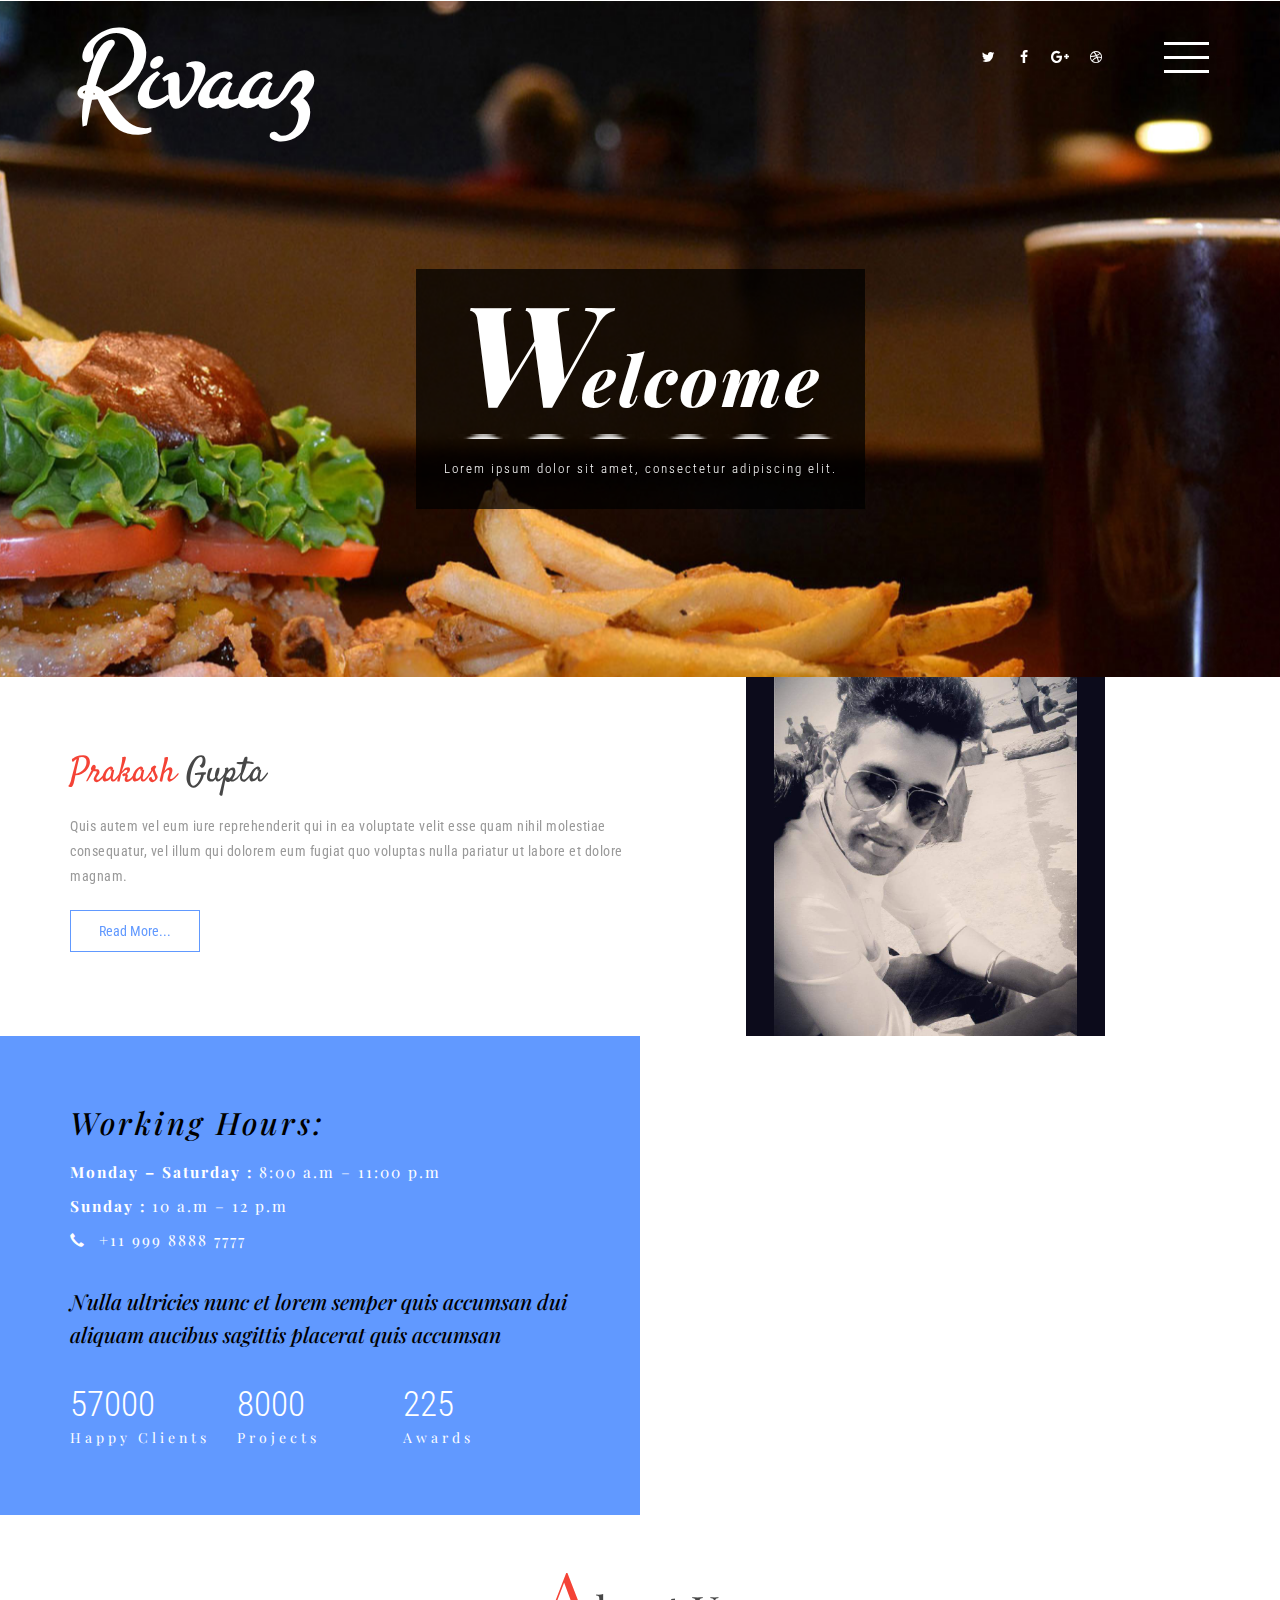
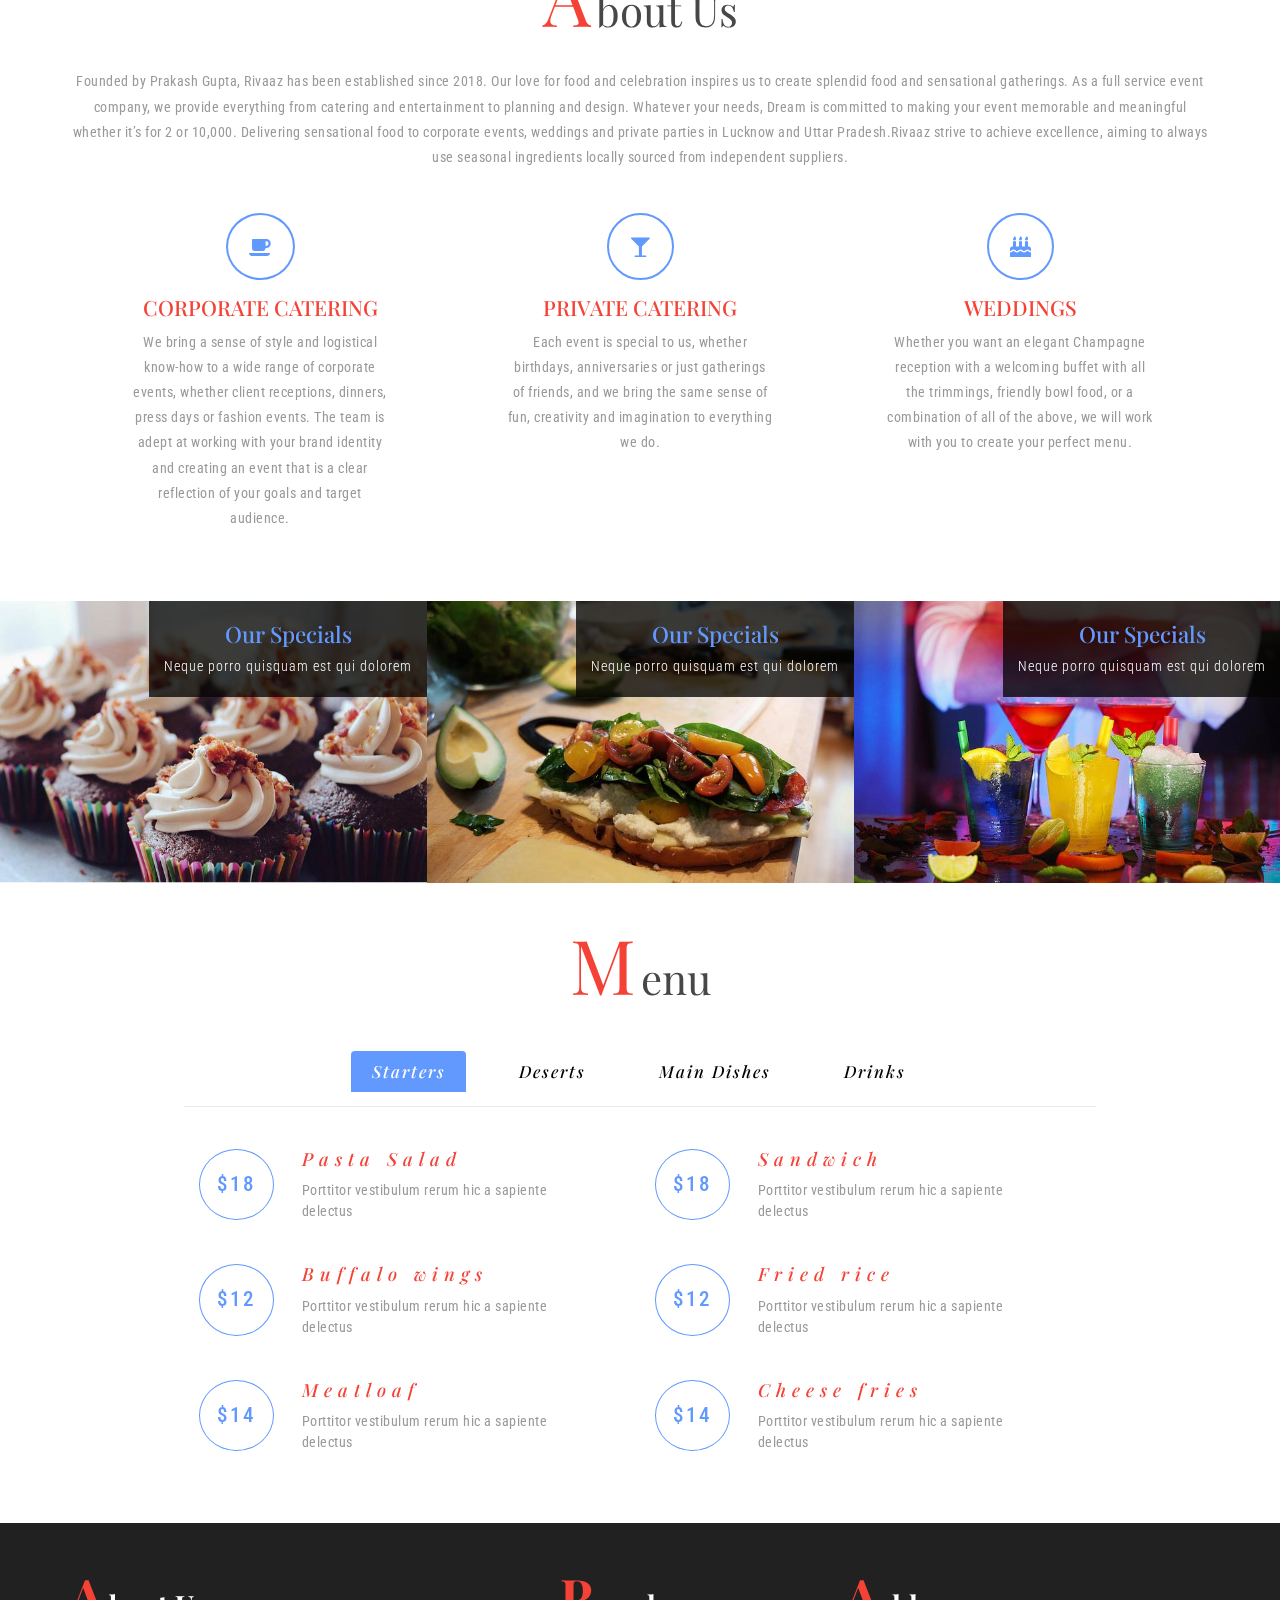
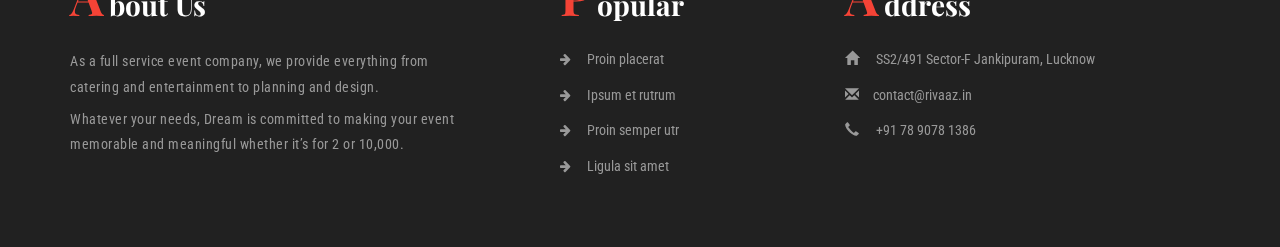
==== commit 5b3d2fa7: "Update in content and footer" ====
--- a/index.html
+++ b/index.html
@@ -6,12 +6,13 @@
 		<meta http-equiv="Content-Type" content="text/html; charset=utf-8" />
 		<script type="application/x-javascript"> addEventListener("load", function() { setTimeout(hideURLbar, 0); }, false); function hideURLbar(){ window.scrollTo(0,1); } </script>
 
-		<meta name="keywords" content="Catering Services Lucknow, Best Catering Services Lucknow, Indoor Catering Services Lucknow, Outdoor Catering Services lucknow Punjabi Food Caterers lucknow, Corporate Catering Services in lucknow, Best Catering Services, Indoor Catering Services, Outdoor Catering Services, Punjabi Food Caterers, Corporate Catering Services, Small Party Catering, Corporate Event Caterer, Small Party Catering Service in lucknow up" />
+		<meta name="keywords" content="Catering Services Lucknow, Best Catering Services Lucknow, Indoor Catering Services Lucknow, Outdoor Catering Services lucknow Punjabi Food Caterers lucknow, Corporate Catering Services in Lucknow, Best Catering Services, Indoor Catering Services, Outdoor Catering Services, Punjabi Food Caterers, Corporate Catering Services, Small Party Catering, Corporate Event Caterer, Small Party Catering Service in lucknow up" />
 		<meta name="description" content="Best caterers in Lucknow - Rivaaz provides premium catering service in Lucknow. We are the finest catering service provider in Lucknow"/>
 		<link rel="canonical" href="http://www.rivaaz.in/" />
 		<meta name="twitter:card" content="summary_large_image" />
 		<meta name="twitter:description" content="Best caterers in Lucknow, India - Rivaaz provides premium catering service in Lucknow, India. We are the finest catering service provider in Lucknow, India" />
 		<meta name="twitter:title" content="Best Caterers Services in Lucknow | Rivaaz" />
+
 		<script type="application/ld+json">
 		{
 			"@context": "http://schema.org",
@@ -26,11 +27,10 @@
 			"sameAs": [
 				"http://www.facebook.com/rivaaz"
 			],
-			"telephone": "+91 22 2402 5316",
-			"faxNumber": "+91 22 2401 3547",
+			"telephone": "+91 78 9078 1386",
 			"address": {
 				"@type": "PostalAddress",
-				"streetAddress": "5, Natraj Building, Laxmi Narayan Lane, Matunga (C.R)",
+				"streetAddress": "SS2/491 Sector-F Jankipuram",
 				"addressLocality": "Lucknow",
 				/*"addressRegion": "Uttar Pradesh",*/
 				"postalCode": "400019",
@@ -62,9 +62,80 @@
 			*/
 		}
 		</script>
+		<style>
+			.col-text {
+  /*height:20em;*/
+}
+.grid-flex {
+  display: -webkit-box;
+  display: -webkit-flex;
+  display: -ms-flexbox;
+  display: flex;
+  -webkit-box-flex: 1;
+  -webkit-flex-grow: 1;
+  -ms-flex-positive: 1;
+  flex-grow: 1;
+  flex-direction: row; 
+  -webkit-flex-direction: row;
+  -webkit-flex-wrap: wrap;
+  -webkit-justify-content: space-around;
+}
+.col {
+  -webkit-box-flex: 1;
+  -webkit-flex: 1;
+  -ms-flex: 1;
+  flex: 1;
+}
+.col-left {
+  -webkit-box-ordinal-group:-1;
+  -webkit-order: -1;
+  -ms-flex-order: -1;
+  order: -1;
+}
+.col-text{
+  display: flex;
+  /*align-items: center;
+  justify-content: center;*/
+}
+.Aligner-item {
+  width: 100%;
+}
+.col-image {
+  background-size: contain;
+  background-position:center center;
+  background-repeat: no-repeat;
+}
+
+@media (max-width: 640px) {
+  .grid-flex {
+    /*height: 40em;*/
+    display: -webkit-flex;
+    -webkit-flex-direction: column;
+    flex-direction: column; 
+   }
+  .col {
+    order:vertical;
+  }
+  .col-left {
+    -webkit-box-ordinal-group:0;
+    -webkit-order: 0;
+    -ms-flex-order: 0;
+    order: 0;
+  }
+  .col-text div p {
+    /*padding: 1em;*/
+  }
+  .Aligner-item {
+    width: 90%;
+  }
+}
+
+
+
+		</style>
 				<!-- Custom Theme files -->
 		<link href="css/bootstrap.css" type="text/css" rel="stylesheet" media="all">
-		<link href="css/style.css" type="text/css" rel="stylesheet" media="all">   
+		<link href="css/style.css?ver=0.1" type="text/css" rel="stylesheet" media="all">   
 		<link href="css/font-awesome.css" rel="stylesheet"> <!-- font-awesome icons -->
 		<link rel="stylesheet" href="css/owl.carousel.css" type="text/css" media="all"/> <!-- Owl-Carousel-CSS -->
 		<link href="css/wickedpicker.css" rel="stylesheet" type='text/css' media="all" />  <!-- time-picker-CSS -->
@@ -73,6 +144,7 @@
 		<script src="js/jquery-2.2.3.min.js"></script>  
 		<!-- //js -->
 		<!-- web-fonts -->   
+		<link href="https://fonts.googleapis.com/css?family=Montez|Satisfy" rel="stylesheet">
 		<link href="//fonts.googleapis.com/css?family=Roboto+Condensed:300,300i,400,400i,700" rel="stylesheet">
 		<link href="//fonts.googleapis.com/css?family=Playfair+Display:400,400i,700,700i,900,900i" rel="stylesheet">
 		<!-- //web-fonts -->
@@ -115,7 +187,7 @@
 			<div class="banner-text"> 
 				<div class="container"> 
 					<div class="banner-w3lstext"> 
-						<h2>Welcome<span>Rivaaz</span></h2>
+						<h2>Welcome</h2>
 						<p>Lorem ipsum dolor sit amet, consectetur adipiscing elit.</p>
 					</div> 
 				</div>
@@ -126,74 +198,22 @@
 		<!-- welcome --> 
 		<div class="welcome">
 			<div class="container"> 
-				<div class="col-md-7 welcome-grid-left">
-					<h3>Reserve a table in <span>Restaurant</span></h3>
-					<p>Quis autem vel eum iure reprehenderit qui in ea voluptate velit esse quam nihil 
-						molestiae consequatur, vel illum qui dolorem eum fugiat quo voluptas nulla pariatur
-						ut labore et dolore magnam.</p>
-					<div class="more">
-						<a href="#myModal" data-toggle="modal">Read More...</a>
-					</div>
-				</div>
-				<div class="col-md-5 welcome-grid">  
-					<div class="agileits_reservation">
-						<form action="#" method="post">
-							<div class="cuisine"> 
-								<span class="glyphicon glyphicon-map-marker" aria-hidden="true"></span>
-								<input type="text" name="Location" placeholder="Restaurant name, Location, Area, Cuisine.." required="">
-							</div>
-							<div class="phone_email"> 
-								<span class="glyphicon glyphicon-earphone" aria-hidden="true"></span>
-								<input type="text" name="Phone" placeholder="Phone" required=""> 
-							</div>
-							<div class="phone_email1"> 
-								<span class="glyphicon glyphicon-envelope" aria-hidden="true"></span>
-								<input type="email" name="Email" placeholder="Email" required="">
-							</div>
-							<div class="clearfix"> </div>
-							<div class="agileits_reservation_grid">
-								<div  class="span1_of_1 book_date"> 
-									<span class="glyphicon glyphicon-calendar" aria-hidden="true"></span>
-									<input class="date" id="datepicker" name="Text" placeholder="Date"  type="text" required="">
-								</div>
-								<div class="span1_of_1 section_room"> 
-									<span class="glyphicon glyphicon-time" aria-hidden="true"></span>  
-									<input type="text" name="Time" class="timepicker" value=" Time">	 
-								</div>
-								<div class="span1_of_1 section_room">
-									<!-- start_section_room --> 
-									<span class="glyphicon glyphicon-user" aria-hidden="true"></span>
-									<select id="country1" class="frm-field sect" required>
-										<option value="">People</option>
-										<option value="1">1 People</option>
-										<option value="2">2 People</option>         
-										<option value="3">More</option>
-									</select> 
-								</div>  
-								<div class="clearfix"></div>
-							</div>
-							<div class="date_btn"> 
-								<input type="submit" value="Book A Table" /> 
-							</div> 
-						</form>
-					</div>
-					<!-- Time select -->
-					<script type="text/javascript" src="js/wickedpicker.js"></script>
-					<script type="text/javascript">
-						$('.timepicker').wickedpicker({twentyFour: false});
-					</script>
-					<!-- //Time select -->
-					<!-- Calendar -->
-					<link rel="stylesheet" href="css/jquery-ui.css" />
-					<script src="js/jquery-ui.js"></script>
-					  <script>
-							  $(function() {
-								$( "#datepicker" ).datepicker();
-							  });
-					  </script>
-					<!-- //Calendar --> 
-				</div>
-				<div class="clearfix"> </div>
+				<div class="grid-flex">
+				    <div class="col col-image" style="background-image: url(images/owner.jpeg);">
+				    </div>
+				    <div class="col col-text col-left welcome-grid-left">
+				      <div class="Aligner-item">
+				        <h3 style="font-family: 'Satisfy', cursive;"><span>Prakash </span>Gupta</h3>
+          <p>Quis autem vel eum iure reprehenderit qui in ea voluptate velit esse quam nihil 
+            molestiae consequatur, vel illum qui dolorem eum fugiat quo voluptas nulla pariatur
+            ut labore et dolore magnam.
+				        </p>
+				        <div class="more">
+						<a href="#owner" data-toggle="modal">Read More...</a>
+					</div>
+				      </div>
+				    </div>
+				 </div>
 			</div>
 		</div>
 		<!-- //welcome -->  
@@ -236,25 +256,22 @@
 				<div class="w3ls-title"> 
 					<h3 class="agileits-title">About us</h3>
 				</div>
-				<p class="about-w3text">Ut porttitor ut est eu ornare. In metus dui, suscipit at viverra faucibus, accumsan at odio. Duis finibus sollicitudin libero, sed tempor diam euismod sed. Sed interdum odio a finibus gravida. Aliquam tincidunt nisl nec urna euismod, ullamcorper scelerisque magna vulputate. 
-				 Duis finibus sollicitudin libero, sed tempor diam euismod sed. Sed interdum odio a finibus gravida. Aliquam tincidunt nisl nec urna euismodl nec. 
-				 Duis finibus sollicitudin libero, sed tempor diam euismod sed. Sed interdum odio a finibus gravida. Aliquam tincidunt nisl nec urna euismod, ullamcorper scelerisque magna vulputate. 
-				 Duis finibus sollicitudin libero, sed tempor diam euismod sed. Sed interdum odio a finibus gravida. Aliquam tincidunt nisl nec urna euismodl nec.</p>
+				<p class="about-w3text">Founded by Prakash Gupta, Rivaaz has been established since 2018. Our love for food and celebration inspires us to create splendid food and sensational gatherings. As a full service event company, we provide everything from catering and entertainment to planning and design. Whatever your needs, Dream is committed to making your event memorable and meaningful whether it’s for 2 or 10,000. Delivering sensational food to corporate events, weddings and private parties in Lucknow and Uttar Pradesh.Rivaaz strive to achieve excellence, aiming to always use seasonal ingredients locally sourced from independent suppliers.</p>
 				<div class="services-row-agileinfo">
 					<div class="col-sm-4 col-xs-4 services-w3grid">
-						<span class="glyphicon glyphicon-heart hi-icon" aria-hidden="true"></span>
-						<h5>Cum soluta nobis</h5>
-						<p>Itaque earum rerum hic a sapiente delectus finibus gravida</p>
+						<span class="glyphicon fa fa-coffee hi-icon" aria-hidden="true"></span>
+						<h5>CORPORATE CATERING</h5>
+						<p>We bring a sense of style and logistical know-how to a wide range of corporate events, whether client receptions, dinners, press days or fashion events. The team is adept at working with your brand identity and creating an event that is a clear reflection of your goals and target audience.</p>
 					</div>
 					<div class="col-sm-4 col-xs-4 services-w3grid">
-						<span class="glyphicon glyphicon-list-alt hi-icon" aria-hidden="true"></span>
-						<h5>Soluta vum nobis</h5>
-						<p>Itaque earum rerum hic a sapiente delectus finibus gravida</p>
+						<span class="glyphicon fa fa-glass hi-icon" aria-hidden="true"></span>
+						<h5>PRIVATE CATERING</h5>
+						<p>Each event is special to us,  whether birthdays, anniversaries or just gatherings of friends, and we bring the same sense of fun, creativity and imagination to everything we do.</p>
 					</div>
 					<div class="col-sm-4 col-xs-4 services-w3grid">
-						<span class="glyphicon glyphicon-leaf hi-icon" aria-hidden="true"></span>
-						<h5>Nobis cum soluta</h5>
-						<p>Itaque earum rerum hic a sapiente delectus finibus gravida</p>
+						<span class="glyphicon fa fa-birthday-cake hi-icon" aria-hidden="true"></span>
+						<h5>WEDDINGS</h5>
+						<p>Whether you want an elegant Champagne reception with a welcoming buffet with all the trimmings, friendly bowl food, or a combination of all of the above, we will work with you to create your perfect menu. </p>
 					</div> 
 					<div class="clearfix"> </div>
 				</div> 
@@ -557,9 +574,7 @@
 			<div class="container">
 				<div class="col-md-5 col-sm-5 agileinfo_footer_grid">
 					<h3 class="agileits-title">About Us</h3>
-					<p>Duis aute irure dolor in reprehenderit in voluptate velit esse cillum dolore eu 
-						fugiat nulla pariatur. <span>Excepteur sint occaecat cupidatat non proident 
-						sunt in culpa qui officia deserunt mollit anim id est laborum.</span></p>
+					<p>As a full service event company, we provide everything from catering and entertainment to planning and design. <span>Whatever your needs, Dream is committed to making your event memorable and meaningful whether it’s for 2 or 10,000.</span></p>
 				</div>
 				<div class="col-md-3 col-sm-3 agileinfo_footer_grid mid-w3l nav2">
 					<h3 class="agileits-title">Popular</h3>
@@ -573,9 +588,9 @@
 				<div class="col-md-4 col-sm-4 agileinfo_footer_grid">
 					<h3 class="agileits-title">Address</h3>
 					<ul>
-						<li><span class="glyphicon glyphicon-home" aria-hidden="true"></span> 738 Diamond Road, New York City</li>
-						<li><span class="glyphicon glyphicon-envelope" aria-hidden="true"></span><a href="mailto:info@example.com">info@example.com</a></li>
-						<li><span class="glyphicon glyphicon-earphone" aria-hidden="true"></span> (0123) 0111 111 222</li>
+						<li><span class="glyphicon glyphicon-home" aria-hidden="true"></span> SS2/491 Sector-F Jankipuram, Lucknow</li>
+						<li><span class="glyphicon glyphicon-envelope" aria-hidden="true"></span><a href="mailto:info@example.com">contact@rivaaz.in</a></li>
+						<li><span class="glyphicon glyphicon-earphone" aria-hidden="true"></span> +91 78 9078 1386</li>
 					</ul>
 				</div> 
 				<div class="clearfix"> </div>
@@ -586,6 +601,22 @@
 		</div>
 		<!-- //footer -->
 		<!-- modal-about -->
+		<div class="modal bnr-modal fade" id="owner" tabindex="-1" role="dialog">
+			<div class="modal-dialog" role="document">
+				<div class="modal-content">
+					<div class="modal-header">
+						<button type="button" class="close" data-dismiss="modal" aria-label="Close"><span aria-hidden="true">&times;</span></button>						
+					</div> 
+					<div class="modal-body modal-spa">
+						<img src="images/owner.jpeg" class="img-responsive" alt=""/>
+						<div class="modal-w3lstext">
+							<h4>Prakash Gupta</h4>
+							<p>Lorem ipsum dolor sit amet, consectetur adipiscing elit. Cras rutrum iaculis enim, non convallis felis mattis at. Donec fringilla lacus eu pretium rutrum. Cras aliquet congue ullamcorper. Etiam mattis eros eu ullamcorper volutpat. Proin ut dui a urna efficitur varius. uisque molestie cursus mi et congue consectetur adipiscing elit cras rutrum iaculis enim, Lorem ipsum dolor sit amet, non convallis felis mattis at. Maecenas sodales tortor ac ligula ultrices dictum et quis urna. Etiam pulvinar metus neque, eget porttitor massa vulputate in. Fusce lacus purus, pulvinar ut lacinia id, sagittis eumi.</p>
+						</div> 
+					</div> 
+				</div>
+			</div>
+		</div>
 		<div class="modal bnr-modal fade" id="myModal" tabindex="-1" role="dialog">
 			<div class="modal-dialog" role="document">
 				<div class="modal-content">
--- a/css/style.css
+++ b/css/style.css
@@ -5,7 +5,9 @@
 License URL: http://creativecommons.org/licenses/by/3.0/
 --*/
 body{
-	margin:0;
+    /* W3C, IE 10+/ Edge, Firefox 16+, Chrome 26+, Opera 12+, Safari 7+ */
+
+    margin:0;
 	font-family: 'Roboto Condensed', sans-serif; 
 	background: #fff;  
 }
@@ -196,7 +198,8 @@
     text-align: center; 
 }
 .logo h1 {
-    font-size: 4em;
+    font-family: 'Montez', cursive;
+    font-size: 8em;
     color: #fff;
     font-style: italic;
     font-weight: 800;
@@ -315,7 +318,7 @@
 } 
 .welcome-grid-left p{
 	margin:1em 0 1.5em; 
-	width: 70%;
+	width: 100%;
 }
 .more a {
     padding: .7em 2em;
@@ -1556,7 +1559,7 @@
 }
 @media(max-width:991px){
 .logo h1 {
-    font-size: 3em; 
+    font-size: 4.5em; 
 }
 .menu .navicon { 
     height: 33px; 
@@ -1579,7 +1582,7 @@
     padding: 9em 0 11em;
 }
 .agileits_reservation {
-    margin: 0 0 4em 0; 
+    margin: -3em 0 4em 0; 
 }
 .welcome-grid-left h3 {
     font-size: 1.8em; 
@@ -1844,6 +1847,9 @@
 }
 }
 @media(max-width:640px){
+    .logo h1 {
+    font-size: 4.2em;
+}
 .banner-text h2 {
     font-size: 3em;
 }
@@ -1871,6 +1877,9 @@
 }
 }
 @media(max-width:600px){
+    .logo h1 {
+    font-size: 4em;
+}
 .welcome-grid-left p { 
     width: 100%;
 }
@@ -1903,6 +1912,9 @@
 }
 }
 @media(max-width:480px){
+    .logo h1 {
+    font-size: 3.5em;
+}
 .span1_of_1 {
     width: 31.5%;
 } 
@@ -2001,6 +2013,9 @@
 }
 } 
 @media(max-width:414px){
+    .logo h1 {
+    font-size: 3.1em;
+}
 .span1_of_1 {
     width: 100%;
 }
@@ -2084,6 +2099,9 @@
 }
 }
 @media(max-width:384px){
+    .logo h1 {
+    font-size: 2.8em;
+}
 .team-row-agileinfo {
     width: 67%;
 }
@@ -2120,6 +2138,9 @@
 }
 }
 @media(max-width:320px){
+    .logo h1 {
+    font-size: 2.2em;
+}
 .social-w3licon {
     margin-right: 3.5em;
 } 
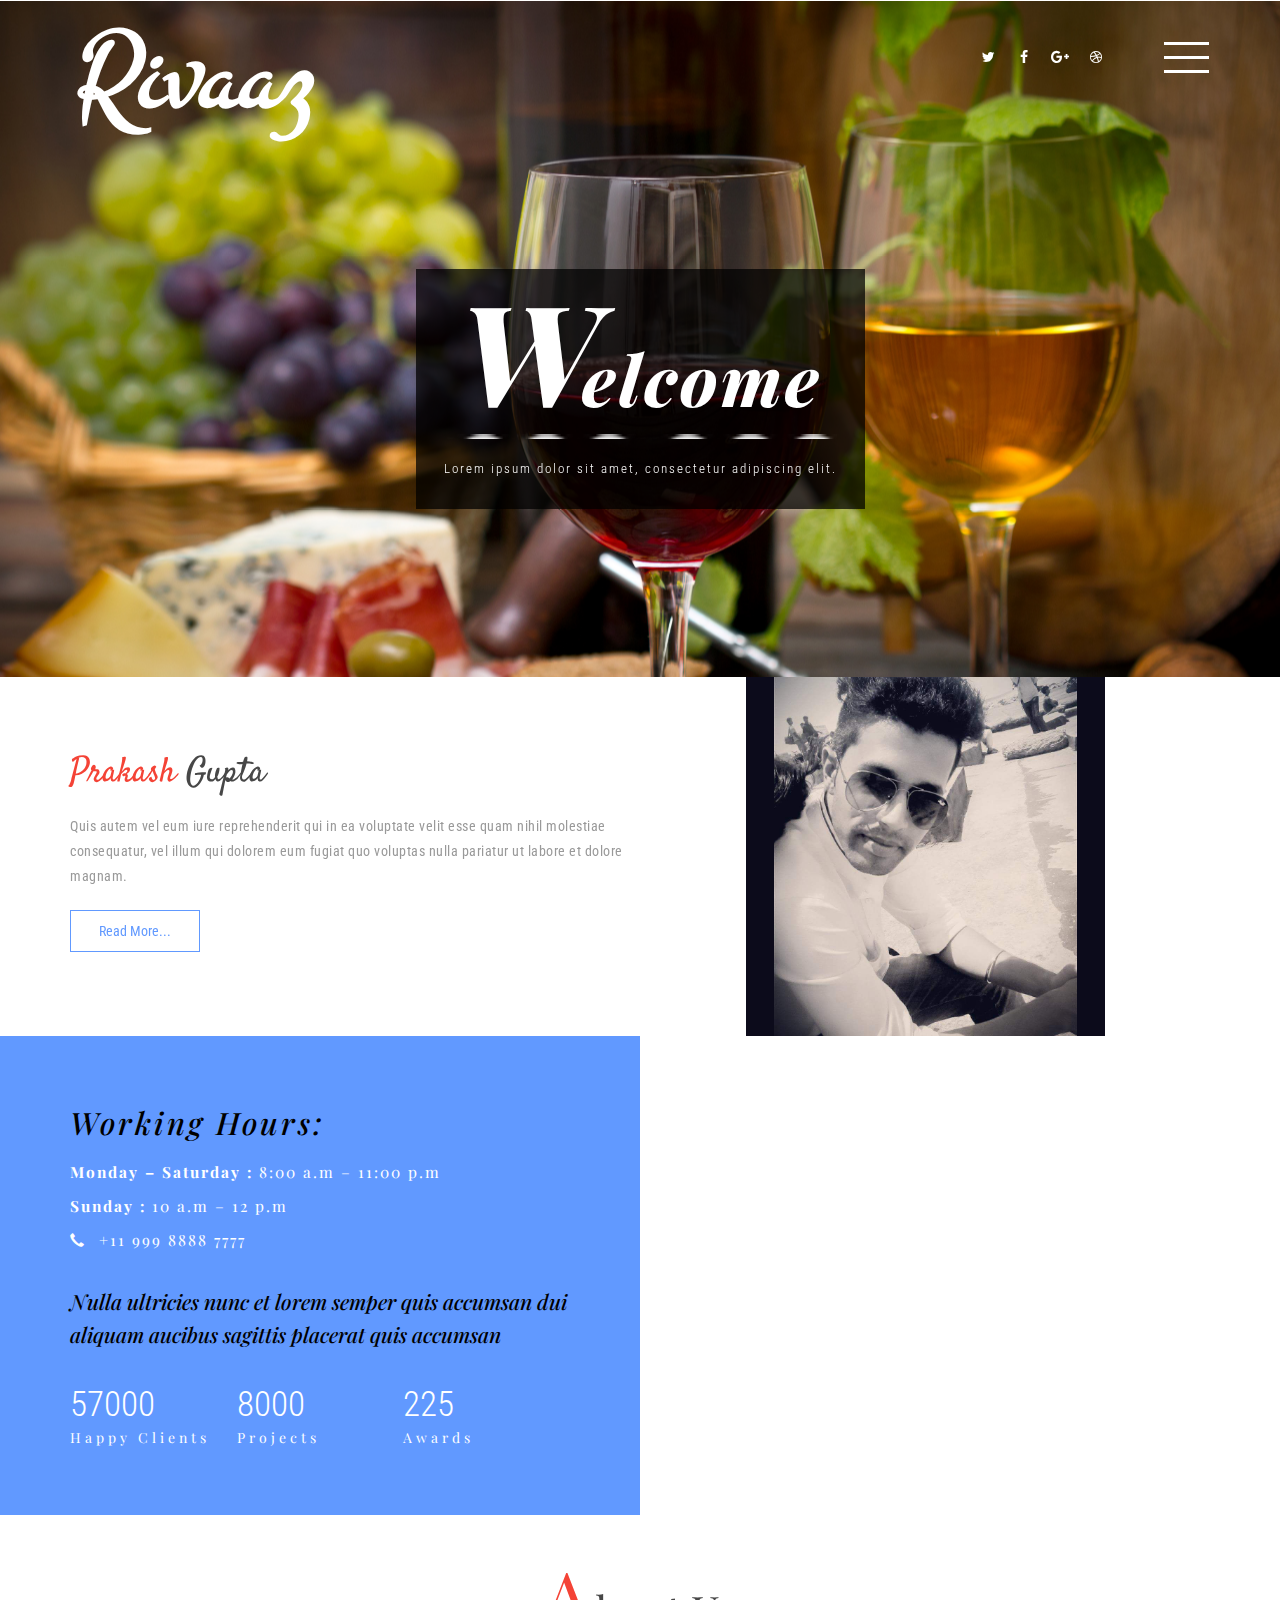
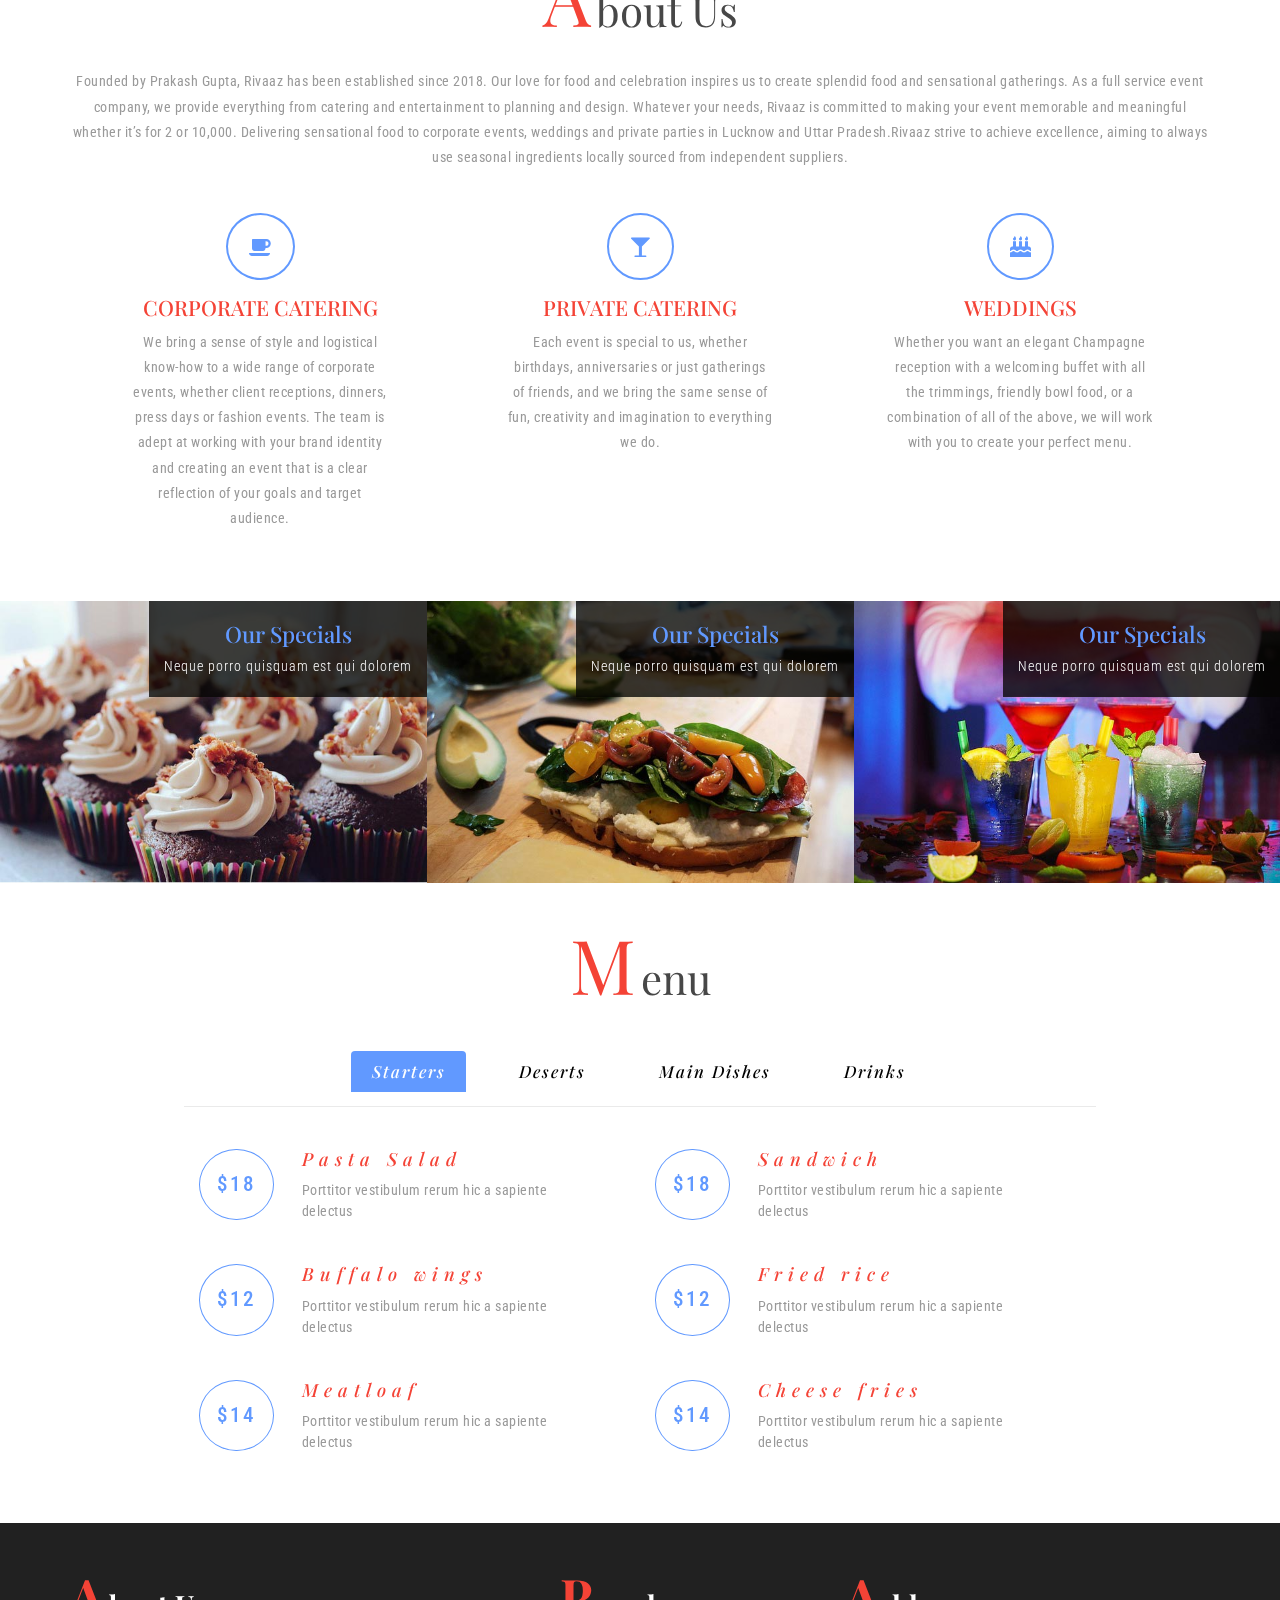
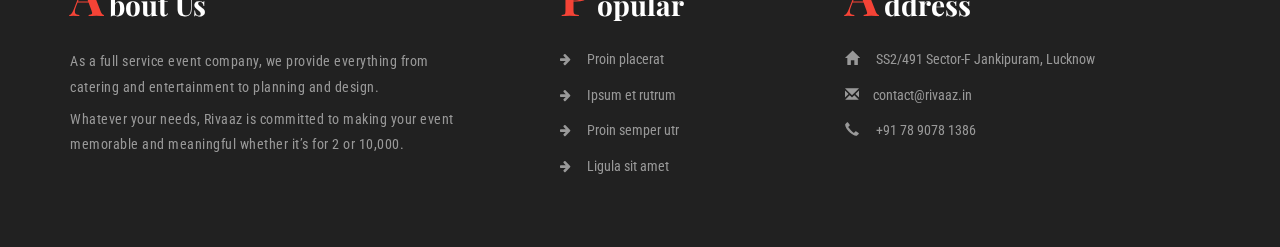
==== commit db167bbf: "Contact Page Update Finished" ====
--- a/index.html
+++ b/index.html
@@ -158,7 +158,9 @@
 			<div class="header">
 				<div class="container">
 					<div class="logo">
+
 						<h1><a href="index.html">Rivaaz</a></h1>
+
 					</div> 
 					<div class="menu">
 						<a href="#" class="navicon"></a> 
@@ -169,7 +171,7 @@
 								<li><a href="gallery.html"> Gallery</a></li> 
 								<li><a href="codes.html"> Short Codes</a></li>
 								<li><a href="icons.html"> Web Icons</a></li>
-								<li><a href="contact.html"> Contact Us</a></li>
+								<li><a href="contact.php"> Contact Us</a></li>
 							</ul>
 						</div> 
 					</div>   
@@ -256,7 +258,7 @@
 				<div class="w3ls-title"> 
 					<h3 class="agileits-title">About us</h3>
 				</div>
-				<p class="about-w3text">Founded by Prakash Gupta, Rivaaz has been established since 2018. Our love for food and celebration inspires us to create splendid food and sensational gatherings. As a full service event company, we provide everything from catering and entertainment to planning and design. Whatever your needs, Dream is committed to making your event memorable and meaningful whether it’s for 2 or 10,000. Delivering sensational food to corporate events, weddings and private parties in Lucknow and Uttar Pradesh.Rivaaz strive to achieve excellence, aiming to always use seasonal ingredients locally sourced from independent suppliers.</p>
+				<p class="about-w3text">Founded by Prakash Gupta, Rivaaz has been established since 2018. Our love for food and celebration inspires us to create splendid food and sensational gatherings. As a full service event company, we provide everything from catering and entertainment to planning and design. Whatever your needs, Rivaaz is committed to making your event memorable and meaningful whether it’s for 2 or 10,000. Delivering sensational food to corporate events, weddings and private parties in Lucknow and Uttar Pradesh.Rivaaz strive to achieve excellence, aiming to always use seasonal ingredients locally sourced from independent suppliers.</p>
 				<div class="services-row-agileinfo">
 					<div class="col-sm-4 col-xs-4 services-w3grid">
 						<span class="glyphicon fa fa-coffee hi-icon" aria-hidden="true"></span>
@@ -574,7 +576,7 @@
 			<div class="container">
 				<div class="col-md-5 col-sm-5 agileinfo_footer_grid">
 					<h3 class="agileits-title">About Us</h3>
-					<p>As a full service event company, we provide everything from catering and entertainment to planning and design. <span>Whatever your needs, Dream is committed to making your event memorable and meaningful whether it’s for 2 or 10,000.</span></p>
+					<p>As a full service event company, we provide everything from catering and entertainment to planning and design. <span>Whatever your needs, Rivaaz is committed to making your event memorable and meaningful whether it’s for 2 or 10,000.</span></p>
 				</div>
 				<div class="col-md-3 col-sm-3 agileinfo_footer_grid mid-w3l nav2">
 					<h3 class="agileits-title">Popular</h3>
--- a/css/style.css
+++ b/css/style.css
@@ -367,7 +367,7 @@
 .span1_of_1{
 	float: left;
 	list-style:none;
-	width:30.9%;
+	width:45%;
 }
 .span1_of_1:nth-child(2) {
     margin: 0 1em;
@@ -1042,7 +1042,7 @@
 /*-- contact --*/ 
 .contact-grid {
     padding: 2.5em;
-    border: 8px solid #6199ff;
+    border: 1px solid #6199ff;
 }
 .contact-grid h4 { 
     font-size: 2em;
@@ -1066,7 +1066,7 @@
 }
 .contact textarea {
     resize: none;       
-    min-height:12.2em;   
+    min-height:9.69em;   
 }
 .contact input[type="submit"] {
     outline: none;
@@ -1101,7 +1101,7 @@
 .contact-w3lsright iframe {
     width: 100%;
     min-height: 540px;
-    border: 8px solid #6199ff;
+    border: 1px solid #6199ff;
     margin-bottom: -.5em; 
 }
 /*-- //contact --*/
@@ -1525,7 +1525,7 @@
     padding: 2em; 
 }
 .span1_of_1 { 
-    width: 30.5%;
+    width: 45%;
 } 
 .stats-info h6 { 
     letter-spacing: 2px;
@@ -1551,7 +1551,7 @@
     margin-top: 0.7em;
 }
 .span1_of_1 {
-    width: 30.8%;
+    width: 45%;
 } 
 .span1_of_1:nth-child(2) {
     margin: 0 0.9em;
@@ -1631,17 +1631,17 @@
 }
 .contact-grid {
     padding: 2em;
-    border-width: 5px;
+    border-width: 1px;
 }
 .contact-grid h4 {
     font-size: 1.5em; 
 }
 .contact textarea { 
-    min-height: 9em;
+    min-height: 6em;
 } 
 .contact-w3lsright iframe {
     min-height: 465px;
-    border-width: 5px;
+    border-width: 1px;
 }
 .contact-w3lsleft,.contact-w3lsright{
     padding: 0 .5em; 
@@ -1690,7 +1690,7 @@
     letter-spacing: 5px;
 } 
 .span1_of_1 {
-    width: 31.9%;
+    width: 45%;
 }
 .agileinfo_footer_grid h3.agileits-title {
     font-size: 1.6em; 
@@ -1750,7 +1750,7 @@
 }
 @media(max-width:736px){ 
 .span1_of_1 { 
-    width: 31.7%;
+    width: 45%;
 }  
 .team-row-agileinfo { 
     width: 72%;
@@ -1800,7 +1800,7 @@
     padding: 2em; 
 }
 .span1_of_1 { 
-    width: 31.6%;
+    width: 45%;
 }
 .agile-caption { 
     padding: 1em 1em; 
@@ -1857,7 +1857,7 @@
     font-size: .8em;
 }
 .span1_of_1 {
-    width: 31.5%;
+    width: 45%;
 }
 .wthree-slid-right h4 {
     font-size: 1.7em;
@@ -1905,7 +1905,7 @@
     width: 85%;
 }
 .span1_of_1 {
-    width: 31.4%;
+    width: 45%;
 }
 .menu-left { 
     margin-left: 1.5em;
@@ -1916,7 +1916,7 @@
     font-size: 3.5em;
 }
 .span1_of_1 {
-    width: 31.5%;
+    width: 45%;
 } 
 .more a {
     padding: .7em 1.5em; 
@@ -1935,7 +1935,7 @@
     margin: 1em 0;
 }
 .span1_of_1 {
-    width: 31.4%;
+    width: 45%;
 }
 .span1_of_1:nth-child(2) {
     margin: 0 0.8em;
@@ -2134,7 +2134,7 @@
     width: 85%; 
 }
 .contact-grid,.contact-w3lsright iframe{ 
-    border-width: 3px;
+    border-width: 1px;
 }
 }
 @media(max-width:320px){
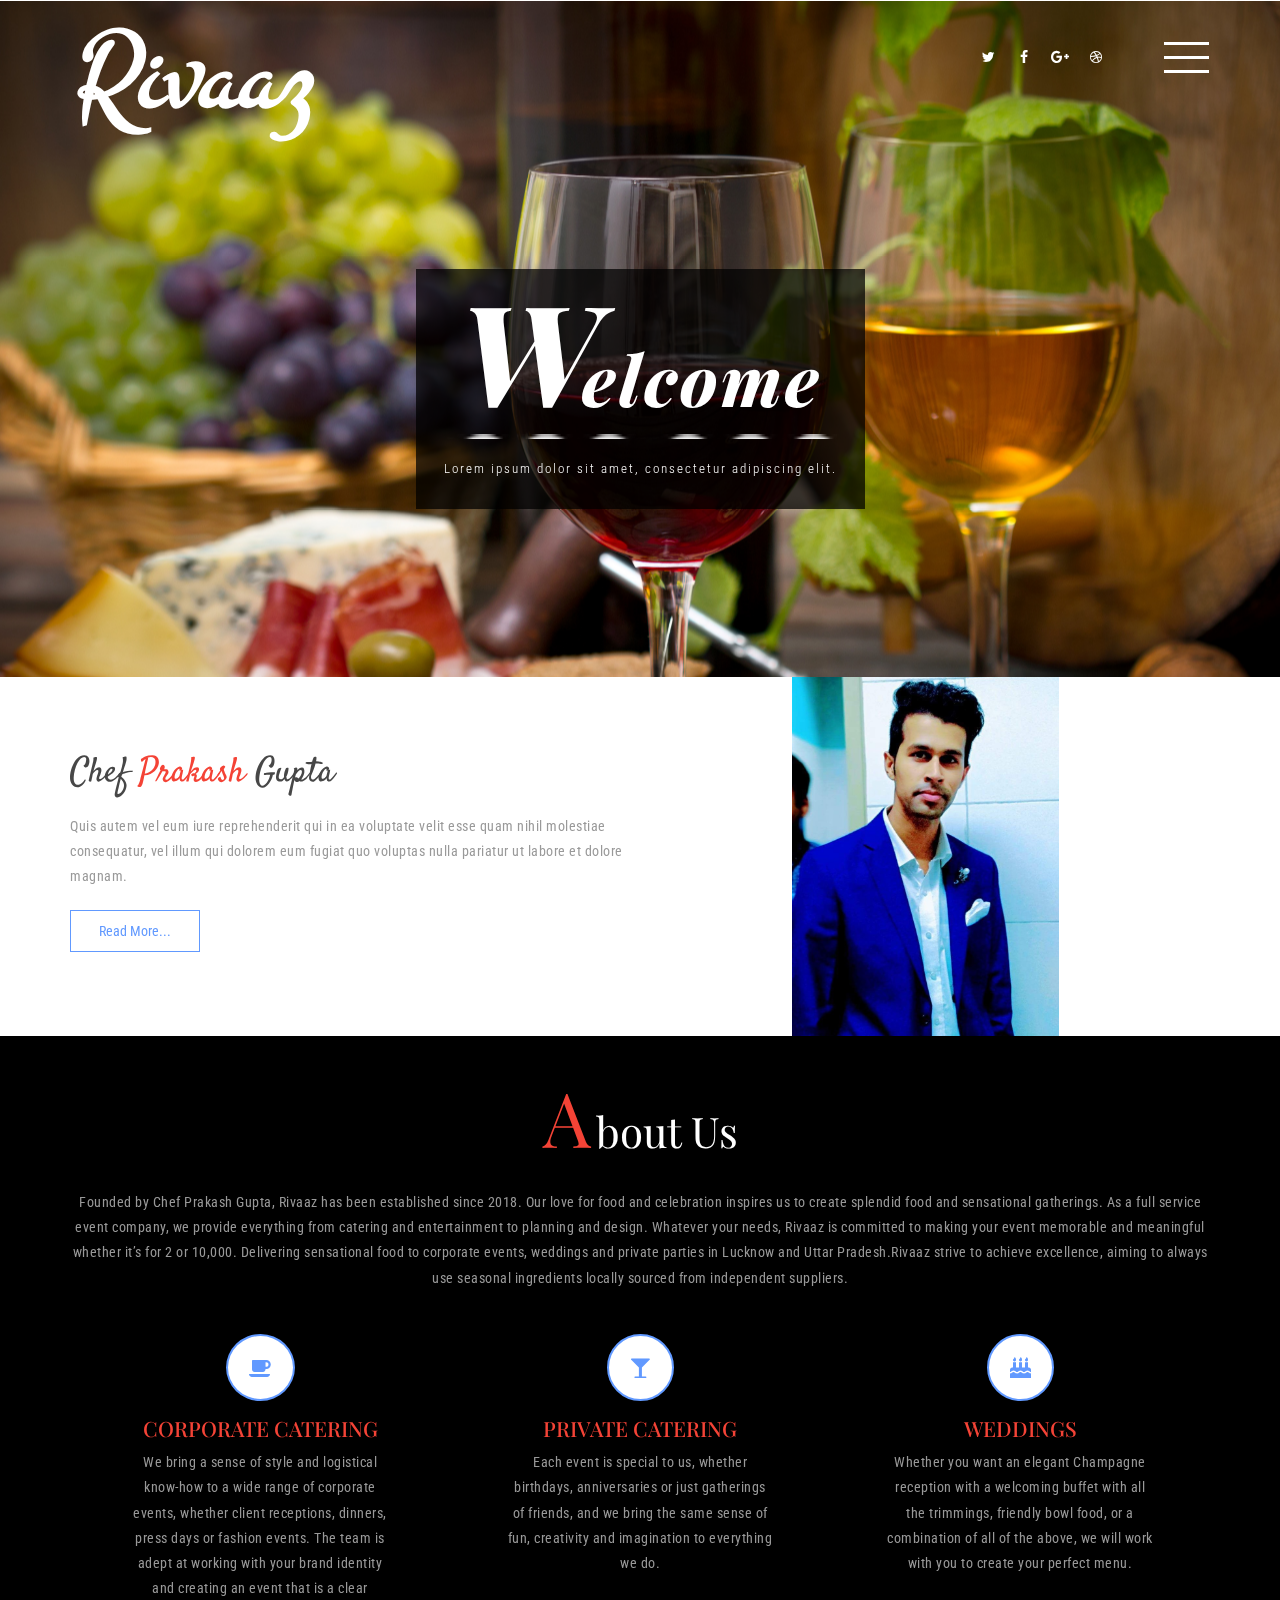
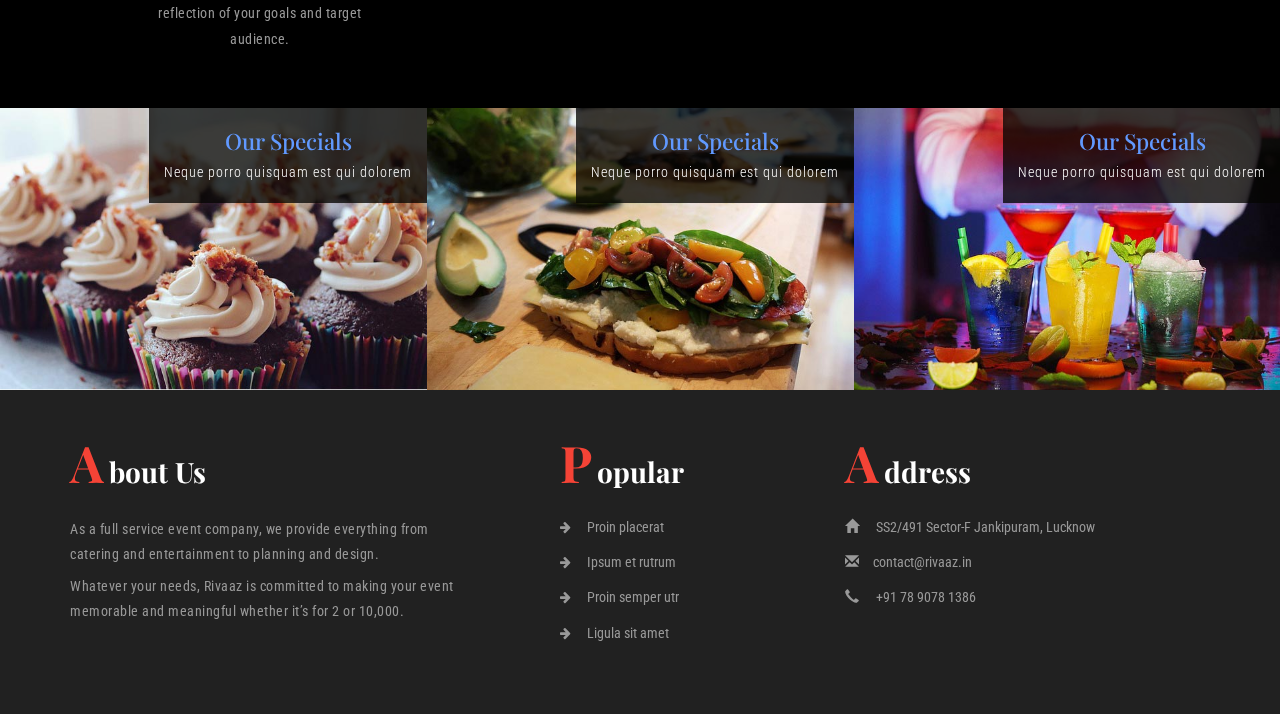
==== commit 21c4492e: "Remove: Extra content from abous us and Index, Add: images" ====
--- a/index.html
+++ b/index.html
@@ -135,7 +135,7 @@
 		</style>
 				<!-- Custom Theme files -->
 		<link href="css/bootstrap.css" type="text/css" rel="stylesheet" media="all">
-		<link href="css/style.css?ver=0.1" type="text/css" rel="stylesheet" media="all">   
+		<link href="css/style.css?ver=1.1" type="text/css" rel="stylesheet" media="all">   
 		<link href="css/font-awesome.css" rel="stylesheet"> <!-- font-awesome icons -->
 		<link rel="stylesheet" href="css/owl.carousel.css" type="text/css" media="all"/> <!-- Owl-Carousel-CSS -->
 		<link href="css/wickedpicker.css" rel="stylesheet" type='text/css' media="all" />  <!-- time-picker-CSS -->
@@ -205,7 +205,7 @@
 				    </div>
 				    <div class="col col-text col-left welcome-grid-left">
 				      <div class="Aligner-item">
-				        <h3 style="font-family: 'Satisfy', cursive;"><span>Prakash </span>Gupta</h3>
+				        <h3 style="font-family: 'Satisfy', cursive;">Chef <span>Prakash </span>Gupta</h3>
           <p>Quis autem vel eum iure reprehenderit qui in ea voluptate velit esse quam nihil 
             molestiae consequatur, vel illum qui dolorem eum fugiat quo voluptas nulla pariatur
             ut labore et dolore magnam.
@@ -219,46 +219,14 @@
 			</div>
 		</div>
 		<!-- //welcome -->  
-		<!-- wthree-slid -->
-		<div class="wthree-slid"> 
-			<div class="col-sm-6 col-xs-8 wthree-slid-right"> 
-				<h4>Working Hours:</h4>
-				<h5><b>Monday – Saturday :</b> 8:00 a.m – 11:00 p.m <br>
-					<b>Sunday : </b> 10 a.m – 12 p.m <br>
-					<span class="glyphicon glyphicon-earphone"></span> +11 999 8888 7777 
-				</h5>
-				<!-- Stats --> 
-				<div class="stats-info agileits-w3layouts">
-					<h3>Nulla ultricies nunc et lorem semper quis accumsan dui aliquam aucibus sagittis placerat quis accumsan</h3>
-					<div class="col-sm-4 col-xs-4 stats-grid">  
-						<div class='numscroller numscroller-big-bottom' data-slno='1' data-min='0' data-max='57000' data-delay='.5' data-increment="5">57000</div>
-						<h6>Happy Clients</h6>
-					</div> 
-					<div class="col-sm-4 col-xs-4 stats-grid"> 
-						<div class='numscroller numscroller-big-bottom' data-slno='1' data-min='0' data-max='8000' data-delay='.5' data-increment="5">8000</div>
-						<h6>Projects</h6> 
-					</div>
-					<div class="col-sm-4 col-xs-4 stats-grid">  
-						<div class='numscroller numscroller-big-bottom' data-slno='1' data-min='0' data-max='225' data-delay='8' data-increment="1">225</div>
-						<h6>Awards</h6>
-					</div>
-					<div class="clearfix"></div>
-				</div>  
-				<!-- //Stats -->  
-			</div>
-			<div class="col-sm-6 col-xs-4 wthree-slid-left"> 
-				<iframe src="https://player.vimeo.com/video/105399806?color=ffffff&title=0&byline=0&portrait=0"></iframe>
-			</div>
-			<div class="clearfix"> </div>
-		</div>
-		<!-- wthree-slid --> 
+ 
 		<!-- about -->
-		<div class="about">
+		<div class="about" style="background: black;">
 			<div class="container"> 
 				<div class="w3ls-title"> 
-					<h3 class="agileits-title">About us</h3>
-				</div>
-				<p class="about-w3text">Founded by Prakash Gupta, Rivaaz has been established since 2018. Our love for food and celebration inspires us to create splendid food and sensational gatherings. As a full service event company, we provide everything from catering and entertainment to planning and design. Whatever your needs, Rivaaz is committed to making your event memorable and meaningful whether it’s for 2 or 10,000. Delivering sensational food to corporate events, weddings and private parties in Lucknow and Uttar Pradesh.Rivaaz strive to achieve excellence, aiming to always use seasonal ingredients locally sourced from independent suppliers.</p>
+					<h3 class="agileits-title" style="color: white;">About us</h3>
+				</div>
+				<p class="about-w3text">Founded by Chef Prakash Gupta, Rivaaz has been established since 2018. Our love for food and celebration inspires us to create splendid food and sensational gatherings. As a full service event company, we provide everything from catering and entertainment to planning and design. Whatever your needs, Rivaaz is committed to making your event memorable and meaningful whether it’s for 2 or 10,000. Delivering sensational food to corporate events, weddings and private parties in Lucknow and Uttar Pradesh.Rivaaz strive to achieve excellence, aiming to always use seasonal ingredients locally sourced from independent suppliers.</p>
 				<div class="services-row-agileinfo">
 					<div class="col-sm-4 col-xs-4 services-w3grid">
 						<span class="glyphicon fa fa-coffee hi-icon" aria-hidden="true"></span>
@@ -281,7 +249,7 @@
 		</div>
 		<!-- //about -->
 		<!-- specials -->
-		<div class="specials">  
+		<!-- <div class="specials"> -->  
 			<!-- Owl-Carousel -->
 			<div id="owl-demo" class="owl-carousel text-center">
 				<div class="item g1 popup-with-zoom-anim">
@@ -342,235 +310,9 @@
 				</div> 
 			</div>
 			<!-- //Owl-Carousel -->  
-		</div>
+		<!-- </div> -->
 		<!-- //specials --> 
-		<!-- menu-form -->
-		<div class="menu-form">
-			<div class="container"> 
-				<div class="w3ls-title"> 
-					<h3 class="agileits-title">Menu</h3>
-				</div>
-				<div class="menu-info"> 
-					<div class="bs-example bs-example-tabs" role="tabpanel" data-example-id="togglable-tabs">
-						<ul id="myTab" class="nav nav-tabs" role="tablist">
-							<li role="presentation" class="active"><a href="#expeditions" id="expeditions-tab" role="tab" data-toggle="tab" aria-controls="expeditions" aria-expanded="true">Starters</a></li>
-							<li role="presentation"><a href="#tours" role="tab" id="tours-tab" data-toggle="tab" aria-controls="tours">Deserts</a></li>
-							<li role="presentation"><a href="#tree" role="tab" id="tree-tab" data-toggle="tab" aria-controls="tree">Main dishes</a></li>
-							<li role="presentation"><a href="#four" role="tab" id="four-tab" data-toggle="tab" aria-controls="four">Drinks</a></li>
-						</ul>
-						<div id="myTabContent" class="tab-content">
-							<div role="tabpanel" class="tab-pane fade in active" id="expeditions" aria-labelledby="expeditions-tab">
-								<div class="tab-info">
-									<div class="col-md-6 col-xs-6 menu-w3tabs-left">
-										<div class="menu-grids agile">
-											<div class="menu-right">
-												<h5>$18</h5>
-											</div>
-											<div class="menu-left">
-												<h4>Pasta Salad</h4>
-												<p>Porttitor vestibulum rerum hic a sapiente delectus </p>
-											</div> 
-											<div class="clearfix"> </div>
-										</div>	
-										<div class="menu-grids menu-grids-mdl">
-											<div class="menu-right">
-												<h5>$12</h5>
-											</div>
-											<div class="menu-left">
-												<h4>Buffalo wings</h4>
-												<p>Porttitor vestibulum rerum hic a sapiente delectus </p>
-											</div>
-											<div class="clearfix"> </div>
-										</div>
-										<div class="menu-grids">
-											<div class="menu-right">
-												<h5>$14</h5>
-											</div>
-											<div class="menu-left">
-												<h4>Meatloaf</h4>
-												<p>Porttitor vestibulum rerum hic a sapiente delectus </p>
-											</div>
-											<div class="clearfix"> </div>
-										</div>
-									</div>
-									<div class="col-md-6 col-xs-6 menu-w3tabs-left">
-										<div class="menu-grids agile">
-											<div class="menu-right">
-												<h5>$18</h5>
-											</div>
-											<div class="menu-left">
-												<h4>Sandwich</h4>
-												<p>Porttitor vestibulum rerum hic a sapiente delectus </p>
-											</div> 
-											<div class="clearfix"> </div>
-										</div>	
-										<div class="menu-grids menu-grids-mdl">
-											<div class="menu-right">
-												<h5>$12</h5>
-											</div>
-											<div class="menu-left">
-												<h4>Fried rice </h4>
-												<p>Porttitor vestibulum rerum hic a sapiente delectus </p>
-											</div>
-											<div class="clearfix"> </div>
-										</div>
-										<div class="menu-grids">
-											<div class="menu-right">
-												<h5>$14</h5>
-											</div>
-											<div class="menu-left">
-												<h4>Cheese fries</h4>
-												<p>Porttitor vestibulum rerum hic a sapiente delectus </p>
-											</div>
-											<div class="clearfix"> </div>
-										</div>
-									</div>
-									<div class="clearfix"> </div>
-								</div>
-							</div>
-							<div role="tabpanel" class="tab-pane fade" id="tours" aria-labelledby="tours-tab">
-								<div class="tab-info">
-									<div class="menu-grids">
-										<div class="menu-left">
-											<h4>Apple crisp</h4>
-											<p>Porttitor vestibulum eu nisl dignissimos ducimus qui blanditiis praesentium voluptatum</p>
-										</div>
-										<div class="menu-right">
-											<h5>$20</h5>
-										</div>
-										<div class="clearfix"> </div>
-									</div>
-									<div class="menu-grids menu-grids-mdl">
-										<div class="menu-left">
-											<h4>Doughnut</h4>
-											<p>Vestibulum porttitor eu nisl dignissimos ducimus qui blanditiis praesentium voluptatum</p>
-										</div>
-										<div class="menu-right">
-											<h5>$25</h5>
-										</div>
-										<div class="clearfix"> </div>
-									</div>
-									<div class="menu-grids">
-										<div class="menu-left">
-											<h4>Brown Betty</h4>
-											<p>Dignissimos porttitor vestibulum eu nisl ducimus qui blanditiis praesentium voluptatum</p>
-										</div>
-										<div class="menu-right">
-											<h5>$20</h5>
-										</div>
-										<div class="clearfix"> </div>
-									</div>
-								</div>
-							</div>
-							<div role="tabpanel" class="tab-pane fade" id="tree" aria-labelledby="tree-tab">
-								<div class="tab-info">
-									<div class="col-md-6 col-xs-6 menu-w3tabs-left">
-										<div class="menu-grids agile">
-											<div class="menu-right">
-												<h5>$18</h5>
-											</div>
-											<div class="menu-left">
-												<h4>Glorified rice</h4>
-												<p>Porttitor vestibulum rerum hic a sapiente delectus </p>
-											</div> 
-											<div class="clearfix"> </div>
-										</div>	
-										<div class="menu-grids menu-grids-mdl">
-											<div class="menu-right">
-												<h5>$12</h5>
-											</div>
-											<div class="menu-left">
-												<h4>Shrimp Creole</h4>
-												<p>Porttitor vestibulum rerum hic a sapiente delectus </p>
-											</div>
-											<div class="clearfix"> </div>
-										</div>
-										<div class="menu-grids">
-											<div class="menu-right">
-												<h5>$14</h5>
-											</div>
-											<div class="menu-left">
-												<h4>Spanish rice</h4>
-												<p>Porttitor vestibulum rerum hic a sapiente delectus </p>
-											</div>
-											<div class="clearfix"> </div>
-										</div>
-									</div>
-									<div class="col-md-6 col-xs-6 menu-w3tabs-left">
-										<div class="menu-grids agile">
-											<div class="menu-right">
-												<h5>$18</h5>
-											</div>
-											<div class="menu-left">
-												<h4>Chicken bog</h4>
-												<p>Porttitor vestibulum rerum hic a sapiente delectus </p>
-											</div> 
-											<div class="clearfix"> </div>
-										</div>	
-										<div class="menu-grids menu-grids-mdl">
-											<div class="menu-right">
-												<h5>$12</h5>
-											</div>
-											<div class="menu-left">
-												<h4>Salami</h4>
-												<p>Porttitor vestibulum rerum hic a sapiente delectus </p>
-											</div>
-											<div class="clearfix"> </div>
-										</div>
-										<div class="menu-grids">
-											<div class="menu-right">
-												<h5>$14</h5>
-											</div>
-											<div class="menu-left">
-												<h4>Hotdish</h4>
-												<p>Porttitor vestibulum rerum hic a sapiente delectus </p>
-											</div>
-											<div class="clearfix"> </div>
-										</div>
-									</div>
-									<div class="clearfix"> </div>
-								</div>
-							</div>
-							<div role="tabpanel" class="tab-pane fade" id="four" aria-labelledby="four-tab">
-								<div class="tab-info">
-									<div class="menu-grids">
-										<div class="menu-left">
-											<h4>Margaritas</h4>
-											<p>Porttitor vestibulum eu nisl dignissimos ducimus qui blanditiis praesentium voluptatum</p>
-										</div>
-										<div class="menu-right">
-											<h5>$40</h5>
-										</div>
-										<div class="clearfix"> </div>
-									</div>
-									<div class="menu-grids  menu-grids-mdl">
-										<div class="menu-left">
-											<h4>Daiquiris</h4>
-											<p>Vestibulum porttitor eu nisl dignissimos ducimus qui blanditiis praesentium voluptatum</p>
-										</div>
-										<div class="menu-right">
-											<h5>$25</h5>
-										</div>
-										<div class="clearfix"> </div>
-									</div>
-									<div class="menu-grids">
-										<div class="menu-left">
-											<h4>Shakes</h4>
-											<p>Dignissimos porttitor vestibulum eu nisl ducimus qui blanditiis praesentium voluptatum</p>
-										</div>
-										<div class="menu-right">
-											<h5>$20</h5>
-										</div>
-										<div class="clearfix"> </div>
-									</div>
-								</div> 
-							</div>
-						</div>
-					</div> 
-				</div>
-			</div>
-		</div>	
-		<!-- //menu-form -->
+		
 		<!-- footer -->
 		<div class="footer">
 			<div class="container">
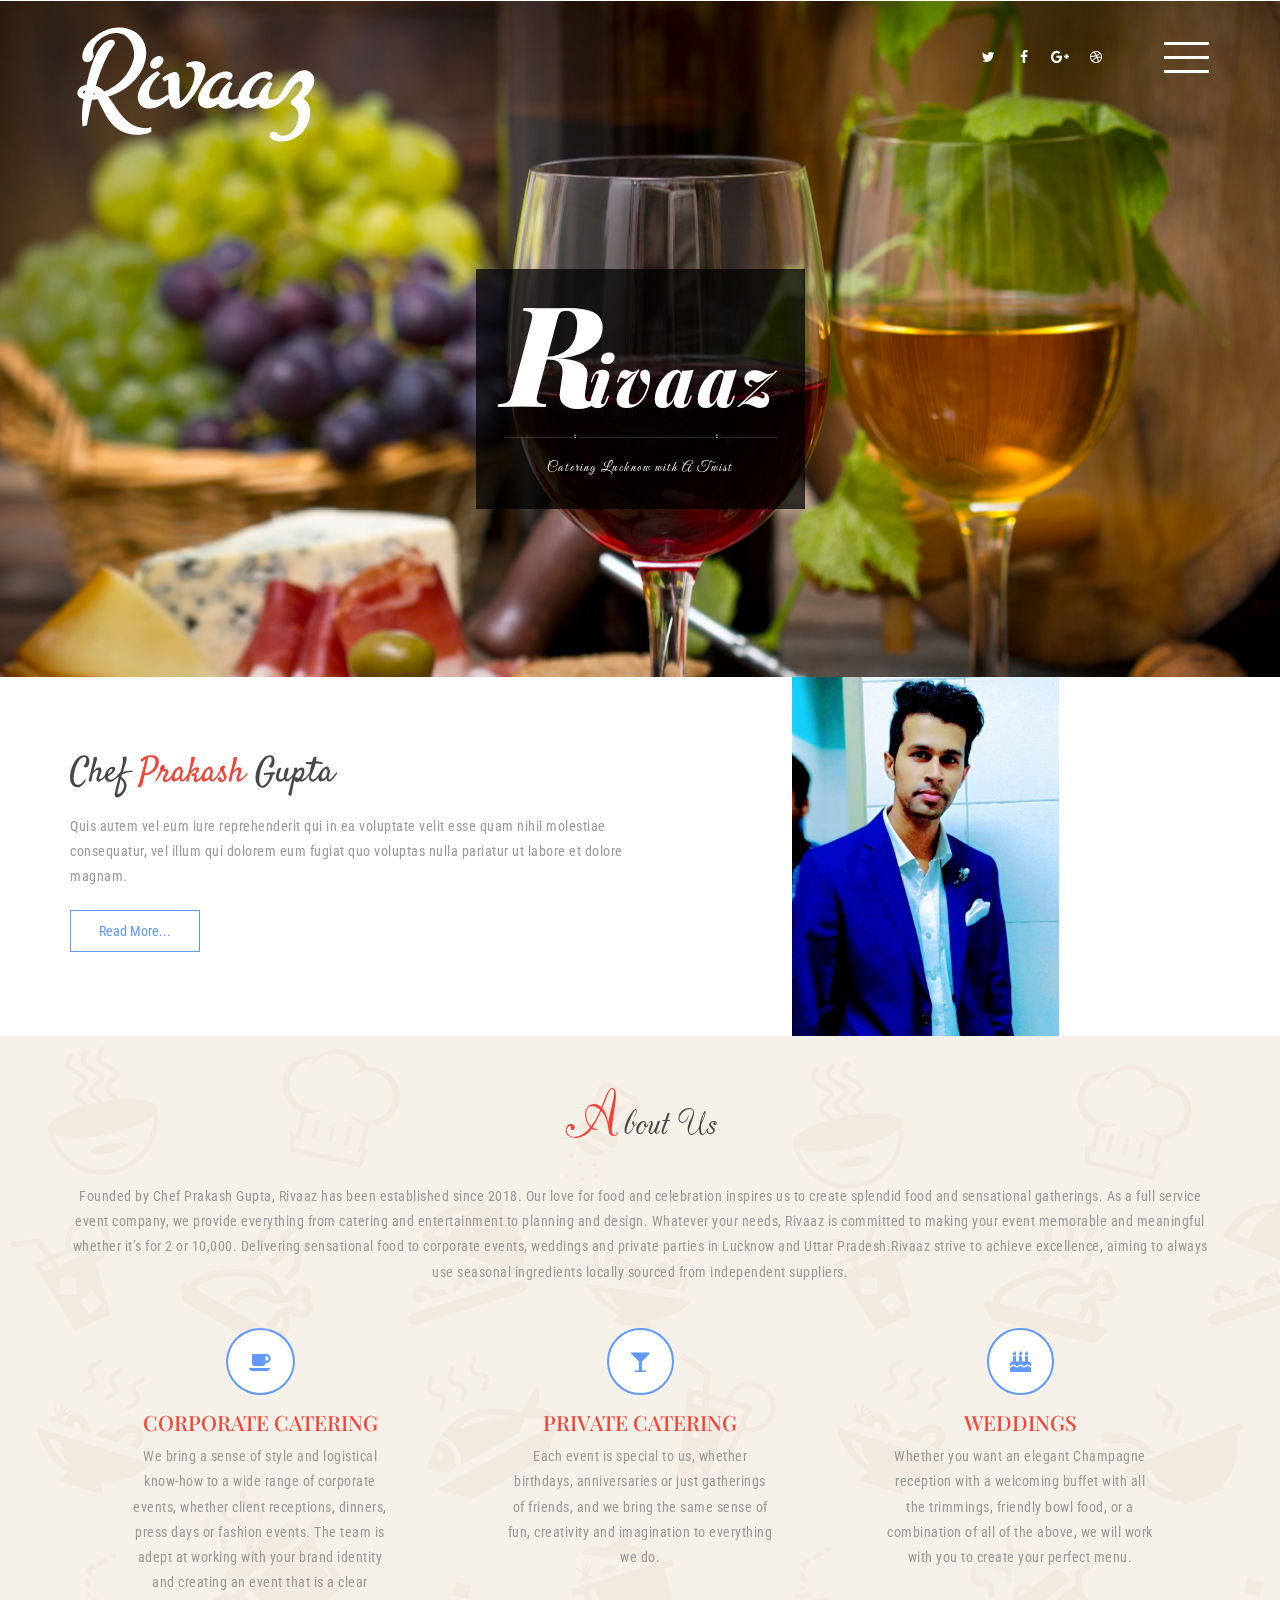
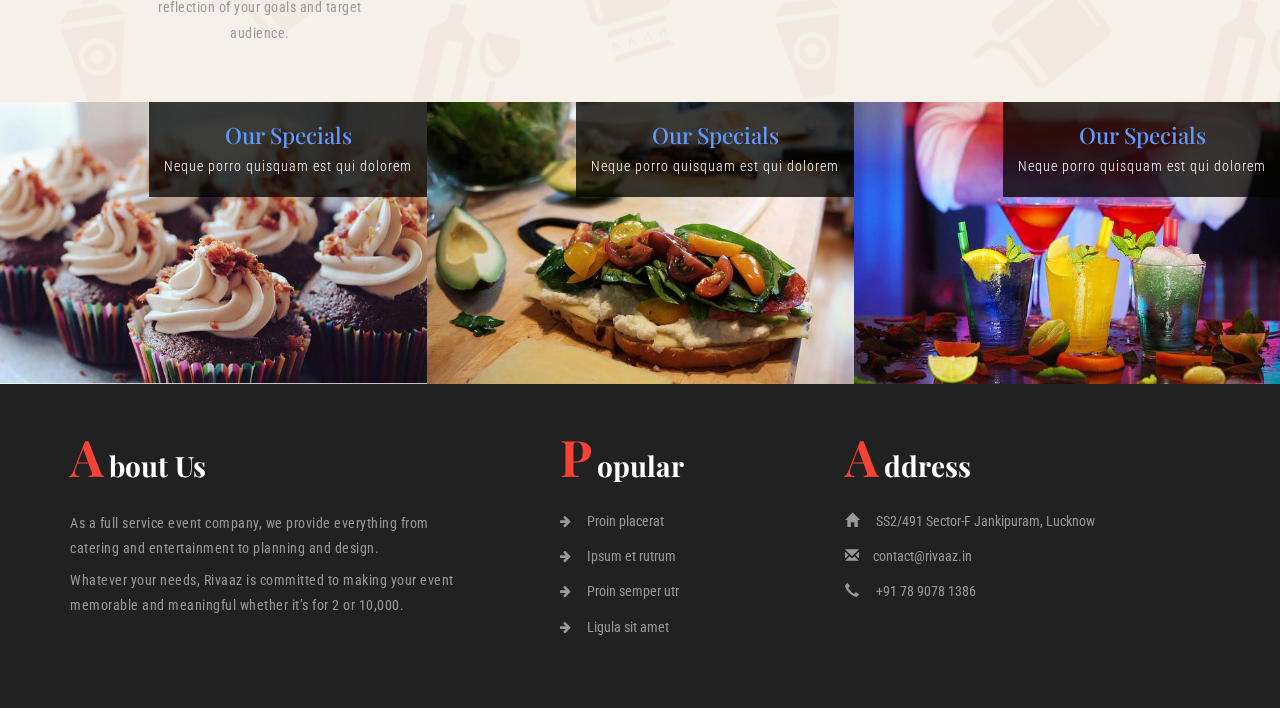
==== commit 2d73f418: "About us Completed, Menu Page Created" ====
--- a/index.html
+++ b/index.html
@@ -144,7 +144,7 @@
 		<script src="js/jquery-2.2.3.min.js"></script>  
 		<!-- //js -->
 		<!-- web-fonts -->   
-		<link href="https://fonts.googleapis.com/css?family=Montez|Satisfy" rel="stylesheet">
+		<link href="https://fonts.googleapis.com/css?family=Montez|Satisfy|Great+Vibes" rel="stylesheet">
 		<link href="//fonts.googleapis.com/css?family=Roboto+Condensed:300,300i,400,400i,700" rel="stylesheet">
 		<link href="//fonts.googleapis.com/css?family=Playfair+Display:400,400i,700,700i,900,900i" rel="stylesheet">
 		<!-- //web-fonts -->
@@ -170,7 +170,7 @@
 								<li><a href="about.html"> About</a></li> 
 								<li><a href="gallery.html"> Gallery</a></li> 
 								<li><a href="codes.html"> Short Codes</a></li>
-								<li><a href="icons.html"> Web Icons</a></li>
+								<li><a href="menu.html"> MENU</a></li>
 								<li><a href="contact.php"> Contact Us</a></li>
 							</ul>
 						</div> 
@@ -188,9 +188,12 @@
 			<!-- banner-text -->
 			<div class="banner-text"> 
 				<div class="container"> 
+
 					<div class="banner-w3lstext"> 
-						<h2>Welcome</h2>
-						<p>Lorem ipsum dolor sit amet, consectetur adipiscing elit.</p>
+						<h2>Rivaaz</h2>
+						<p style="font-family: 'Great Vibes';">Catering Lucknow with A Twist</p>
+						
+						<!-- <p>Lorem ipsum dolor sit amet, consectetur adipiscing elit.</p> -->
 					</div> 
 				</div>
 			</div>
@@ -221,10 +224,10 @@
 		<!-- //welcome -->  
  
 		<!-- about -->
-		<div class="about" style="background: black;">
+		<div class="about" style="background: url('images/food-icons-bg.png');background-color: #f5f1e9">
 			<div class="container"> 
 				<div class="w3ls-title"> 
-					<h3 class="agileits-title" style="color: white;">About us</h3>
+					<h3 class="agileits-title" style="font-family:CAC Champagne;">About us</h3>
 				</div>
 				<p class="about-w3text">Founded by Chef Prakash Gupta, Rivaaz has been established since 2018. Our love for food and celebration inspires us to create splendid food and sensational gatherings. As a full service event company, we provide everything from catering and entertainment to planning and design. Whatever your needs, Rivaaz is committed to making your event memorable and meaningful whether it’s for 2 or 10,000. Delivering sensational food to corporate events, weddings and private parties in Lucknow and Uttar Pradesh.Rivaaz strive to achieve excellence, aiming to always use seasonal ingredients locally sourced from independent suppliers.</p>
 				<div class="services-row-agileinfo">
--- a/css/style.css
+++ b/css/style.css
@@ -8,40 +8,40 @@
     /* W3C, IE 10+/ Edge, Firefox 16+, Chrome 26+, Opera 12+, Safari 7+ */
 
     margin:0;
-	font-family: 'Roboto Condensed', sans-serif; 
-	background: #fff;  
+    font-family: 'Roboto Condensed', sans-serif; 
+    background: #fff;  
 }
 body a{
-	transition: 0.5s all;
-	-webkit-transition: 0.5s all;
-	-moz-transition: 0.5s all;
-	-o-transition: 0.5s all;
-	-ms-transition: 0.5s all;
-	text-decoration:none;
-	outline:none;
+    transition: 0.5s all;
+    -webkit-transition: 0.5s all;
+    -moz-transition: 0.5s all;
+    -o-transition: 0.5s all;
+    -ms-transition: 0.5s all;
+    text-decoration:none;
+    outline:none;
 }
 h1,h2,h3,h4,h5,h6{
-	margin:0; 
-	font-family: 'Playfair Display', serif;
+    margin:0; 
+    font-family: 'Playfair Display', serif;
 }
 p{
-	margin:0;
+    margin:0;
 }
 ul,label{
-	margin:0;
-	padding:0;
+    margin:0;
+    padding:0;
 }
 body a:hover,body a:focus{
-	text-decoration:none;
-	outline: none;
+    text-decoration:none;
+    outline: none;
 } 
 /*-- banner --*/  
 .banner{ 
-	background:url(../images/1.jpg)no-repeat center center;
-	-webkit-background-size:cover;
-	-moz-background-size:cover;
-	background-size:cover;    
-	position:relative;
+    background:url(../images/1.jpg)no-repeat center center;
+    -webkit-background-size:cover;
+    -moz-background-size:cover;
+    background-size:cover;    
+    position:relative;
 } 
 .header {
     padding-top:2.5em;
@@ -67,70 +67,70 @@
     z-index: 9999;
     -webkit-transition: linear 0.5s all;
     -moz-transition: linear 0.5s all;
-	-ms-transition: linear 0.5s all;
-	-o-transition: linear 0.5s all;
+    -ms-transition: linear 0.5s all;
+    -o-transition: linear 0.5s all;
     transition: linear 0.5s all;
-	outline: none;
+    outline: none;
 }
 .menu .navicon:before, .menu .navicon:after {
-	background: #fff;
-	-webkit-backface-visibility: hidden;
-	backface-visibility: hidden;
-	content: "";
-	height: 3px;
-	left: 0;
-	-webkit-transition: 0.8s ease;
-	-moz-transition: 0.8s ease;
-	-o-transition: 0.8s ease;
-	-ms-transition: 0.8s ease;
-	transition: 0.8s ease;
-	width: 45px;
+    background: #fff;
+    -webkit-backface-visibility: hidden;
+    backface-visibility: hidden;
+    content: "";
+    height: 3px;
+    left: 0;
+    -webkit-transition: 0.8s ease;
+    -moz-transition: 0.8s ease;
+    -o-transition: 0.8s ease;
+    -ms-transition: 0.8s ease;
+    transition: 0.8s ease;
+    width: 45px;
 } 
 .menu .navicon:before {
-	-moz-box-shadow: #fff 0 14px 0 0;
-	-o-box-shadow: #fff 0 14px 0 0;
-	-ms-box-shadow: #fff 0 14px 0 0;
-	-webkit-box-shadow: #fff 0 14px 0 0;
-	box-shadow: #fff 0 14px 0 0;
-	position: absolute;
-	top: 0;
+    -moz-box-shadow: #fff 0 14px 0 0;
+    -o-box-shadow: #fff 0 14px 0 0;
+    -ms-box-shadow: #fff 0 14px 0 0;
+    -webkit-box-shadow: #fff 0 14px 0 0;
+    box-shadow: #fff 0 14px 0 0;
+    position: absolute;
+    top: 0;
 } 
 .menu .navicon:after {
-	position: absolute;
-	top: 28px;
+    position: absolute;
+    top: 28px;
 } 
 .menu .navicon--active { 
-	-webkit-transition: linear 0.5s all;
-	-moz-transition: linear 0.5s all; 
-	-moz-transition: linear 0.5s all; 
-	-o-transition: linear 0.5s all;
-	transition: linear 0.5s all;
+    -webkit-transition: linear 0.5s all;
+    -moz-transition: linear 0.5s all; 
+    -moz-transition: linear 0.5s all; 
+    -o-transition: linear 0.5s all;
+    transition: linear 0.5s all;
 } 
 .menu .navicon--active:before {
-	-moz-box-shadow: transparent 0 0 0 0;
-	-ms-box-shadow: transparent 0 0 0 0;
-	-o-box-shadow: transparent 0 0 0 0;
-	-webkit-box-shadow: transparent 0 0 0 0;
-	box-shadow: transparent 0 0 0 0;
-	top: 15px;
-	-webkit-transform: rotate(225deg);
-	-ms-transform: rotate(225deg);
-	-moz-transform: rotate(225deg);
-	-o-transform: rotate(225deg);
-	transform: rotate(225deg);
+    -moz-box-shadow: transparent 0 0 0 0;
+    -ms-box-shadow: transparent 0 0 0 0;
+    -o-box-shadow: transparent 0 0 0 0;
+    -webkit-box-shadow: transparent 0 0 0 0;
+    box-shadow: transparent 0 0 0 0;
+    top: 15px;
+    -webkit-transform: rotate(225deg);
+    -ms-transform: rotate(225deg);
+    -moz-transform: rotate(225deg);
+    -o-transform: rotate(225deg);
+    transform: rotate(225deg);
 }
 .menu .navicon--active:after {
-	top: 15px;
-	-webkit-transform: rotate(315deg);
-	-ms-transform: rotate(315deg);
-	-moz-transform: rotate(315deg);
-	-o-transform: rotate(315deg);
-	transform: rotate(315deg);
+    top: 15px;
+    -webkit-transform: rotate(315deg);
+    -ms-transform: rotate(315deg);
+    -moz-transform: rotate(315deg);
+    -o-transform: rotate(315deg);
+    transform: rotate(315deg);
 } 
 .menu .toggle {
     display: block;
     position: absolute;
-	right: 0;
+    right: 0;
     width: 250px;
     background-color: #FFF;
     padding: 2em 3em;
@@ -150,15 +150,15 @@
     box-shadow: 0px 0px 7px #696868;
 }
 .menu .toggle--active { 
-	opacity: 1;
-	-webkit-transition: 0.5s all;
-	-moz-transition: 0.5s all; 
-	transition: 0.5s all;
-	-webkit-transform: translateY(0);
-	-ms-transform: translateY(0);
-	-o-transform: translateY(0);
-	-moz-transform: translateY(0);
-	transform: translateY(0); 
+    opacity: 1;
+    -webkit-transition: 0.5s all;
+    -moz-transition: 0.5s all; 
+    transition: 0.5s all;
+    -webkit-transform: translateY(0);
+    -ms-transform: translateY(0);
+    -o-transform: translateY(0);
+    -moz-transform: translateY(0);
+    transform: translateY(0); 
 } 
 .menu .toggle-menu li {
     display: block;
@@ -180,17 +180,17 @@
     margin: 0 auto;
 }  
 .menu .toggle-menu li a:hover,.menu .toggle-menu li a.active{
-	color:#6199ff;
-	border-bottom-color:#20B2AA;
-	-webkit-transition: 0.5s all;
-	-moz-transition: 0.5s all; 
-	transition: 0.5s all;
-	-webkit-transform: scale(1.2);
-	-ms-transform: scale(1.2);
-	-moz-transform: scale(1.2);
-	-o-transform: scale(1.2);
-	transform: scale(1.2);
-	font-weight: 700;
+    color:#6199ff;
+    border-bottom-color:#20B2AA;
+    -webkit-transition: 0.5s all;
+    -moz-transition: 0.5s all; 
+    transition: 0.5s all;
+    -webkit-transform: scale(1.2);
+    -ms-transform: scale(1.2);
+    -moz-transform: scale(1.2);
+    -o-transform: scale(1.2);
+    transform: scale(1.2);
+    font-weight: 700;
 }
 /*-- //menu-navigation --*/
 .logo {
@@ -206,13 +206,13 @@
 }
 .logo h1 a,.logo h1 a:hover{
     color: #FFFFFF;
-	text-decoration: none;
-	outline:none;
+    text-decoration: none;
+    outline:none;
 } 
 /*-- social-icons --*/
 .social-w3licon {
     float: right;
-	margin-right: 7em;
+    margin-right: 7em;
 } 
 .social-w3licon a {
     font-size: 1em;
@@ -229,9 +229,9 @@
     text-align: center;
 }
 .social-w3licon a:hover {
-	border-color: #fff;
-	-webkit-border-radius: 50%;
-	-moz-border-radius: 50%; 
+    border-color: #fff;
+    -webkit-border-radius: 50%;
+    -moz-border-radius: 50%; 
     border-radius: 50%;
 }
 /*-- //social-icons --*/ 
@@ -295,30 +295,30 @@
 /*-- //banner --*/  
 /*-- welcome--*/
 .welcome-grid{
-	padding:0;
+    padding:0;
 }
 p { 
     color: #999; 
     font-size: 1em;
     letter-spacing: 0.5px; 
-	line-height: 1.8em;
+    line-height: 1.8em;
 }
 .welcome-grid-left {
     padding: 5em 0 6em;
 }
 .welcome-grid-left h3{
-	font-size:2.5em;
-	color:#474747;
-	margin:0;
-	line-height:1.5em;
-	text-transform:capitalize;
+    font-size:2.5em;
+    color:#474747;
+    margin:0;
+    line-height:1.5em;
+    text-transform:capitalize;
 }
 .welcome-grid-left h3 span {
     color: #F44336;
 } 
 .welcome-grid-left p{
-	margin:1em 0 1.5em; 
-	width: 100%;
+    margin:1em 0 1.5em; 
+    width: 100%;
 }
 .more a {
     padding: .7em 2em;
@@ -326,7 +326,7 @@
     font-size: 1em;
     color: #6199ff;
     text-decoration: none;
-	display: inline-block;
+    display: inline-block;
 }
 .more a:hover {
     color: #fff;
@@ -338,8 +338,8 @@
     z-index: 999;
     background: #fff;
     padding: 3em;
-	-webkit-box-shadow: 0px 1px 8px 0px rgba(24, 24, 23, 0.42);
-	-moz-box-shadow: 0px 1px 8px 0px rgba(24, 24, 23, 0.42); 
+    -webkit-box-shadow: 0px 1px 8px 0px rgba(24, 24, 23, 0.42);
+    -moz-box-shadow: 0px 1px 8px 0px rgba(24, 24, 23, 0.42); 
     box-shadow: 0px 1px 8px 0px rgba(24, 24, 23, 0.42);
 }
 .agileits_reservation input[type="text"], select#country, select#country1, .phone_email1 input[type="email"] {
@@ -352,22 +352,22 @@
     border: 1px solid #ccc;
 }
 .phone_email1{
-	float:right;
+    float:right;
 }
 .phone_email{
-	float:left;
+    float:left;
 }
 .phone_email,.phone_email1{
-	width:48.5%;
-	margin: 1.8em 0;
+    width:48.5%;
+    margin: 1.8em 0;
 } 
 .cuisine,.book_date,.section_room,.phone_email,.phone_email1 {
     position: relative;
 }
 .span1_of_1{
-	float: left;
-	list-style:none;
-	width:45%;
+    float: left;
+    list-style:none;
+    width:45%;
 }
 .span1_of_1:nth-child(2) {
     margin: 0 1em;
@@ -380,7 +380,7 @@
     left: 1em;
 }
 .date_btn{
-	margin:2em 0 0;
+    margin:2em 0 0;
 }
 .date_btn input[type="submit"] {
     text-transform: capitalize;
@@ -394,13 +394,13 @@
     font-weight: 600;
     font-family: 'Playfair Display', serif;
     letter-spacing: 4px;
-	-webkit-transition:.5s all;
-	-moz-transition:.5s all; 
-	transition:.5s all;
+    -webkit-transition:.5s all;
+    -moz-transition:.5s all; 
+    transition:.5s all;
 }
 .date_btn input[type="submit"]:hover{
-	background: #212121;
-	color:#fff;
+    background: #212121;
+    color:#fff;
 }   
 /*-- //reservation --*/
 /*-- //welcome--*/
@@ -419,8 +419,8 @@
     position: relative;
     margin-bottom: 0.8em;
     display: inline-block;
-	text-transform:capitalize;
-	line-height: 1.2em;
+    text-transform:capitalize;
+    line-height: 1.2em;
 }
 h3.agileits-title:first-letter {
     font-size: 1.8em;
@@ -434,7 +434,7 @@
 /*-- services --*/
 .services-row-agileinfo {
     margin-top: 3em;
-	text-align:center;
+    text-align:center;
 }
 .services-w3grid h5 {
     font-size: 1.5em;
@@ -452,12 +452,12 @@
     text-decoration: none;
     z-index: 1;
     padding: 1em;
-	background:#fff;
+    background:#fff;
     border: 2px solid;
-	-webkit-border-radius: 50%;
-	-moz-border-radius: 50%;
-	-o-border-radius: 50%;
-	-ms-border-radius: 50%;
+    -webkit-border-radius: 50%;
+    -moz-border-radius: 50%;
+    -o-border-radius: 50%;
+    -ms-border-radius: 50%;
     border-radius: 50%;
     -webkit-transition: .5s all;
     -moz-transition: .5s all;
@@ -469,25 +469,25 @@
     position: absolute;
     width: 100%;
     height: 100%;
-	-webkit-border-radius: 50%;
-	-moz-border-radius: 50%;
-	-o-border-radius: 50%;
-	-ms-border-radius: 50%;
+    -webkit-border-radius: 50%;
+    -moz-border-radius: 50%;
+    -o-border-radius: 50%;
+    -ms-border-radius: 50%;
     border-radius: 50%;
     content: '';
     -webkit-box-sizing: content-box;
     -moz-box-sizing: content-box;
     box-sizing: content-box;
-	top: -8px;
+    top: -8px;
     left: -8px;
     padding: 8px;
     z-index: -1;
     opacity: 0;
-	-webkit-box-shadow:3px 3px #6199ff;
-	-moz-box-shadow:3px 3px #6199ff;
-	-ms-box-shadow:3px 3px #6199ff;
-	-o-box-shadow:3px 3px #6199ff;
-	box-shadow:3px 3px #6199ff;
+    -webkit-box-shadow:3px 3px #6199ff;
+    -moz-box-shadow:3px 3px #6199ff;
+    -ms-box-shadow:3px 3px #6199ff;
+    -o-box-shadow:3px 3px #6199ff;
+    box-shadow:3px 3px #6199ff;
     -webkit-transform: rotate(-90deg);
     -moz-transform: rotate(-90deg);
     -ms-transform: rotate(-90deg);
@@ -505,10 +505,10 @@
 }
 .services-w3grid  span.hi-icon:before { 
     -webkit-transition:.5s all;
-	-moz-transition:.5s all;
-	-ms-transition:.5s all;
-	-o-transition:.5s all;
-	transition:.5s all;
+    -moz-transition:.5s all;
+    -ms-transition:.5s all;
+    -o-transition:.5s all;
+    transition:.5s all;
 }
 .services-w3grid:hover span.hi-icon:before {
     -webkit-transform: scale(1);
@@ -531,7 +531,7 @@
 } 
 .wthree-slid-right {
     padding: 5em 7em;
-	background: #6199ff;
+    /*background: #6199ff;*/
 }
 .wthree-slid-right h3 {
     font-size: 1.5em;
@@ -548,10 +548,10 @@
 }
 .wthree-slid-right h5 {
     font-size: 1.1em;
-    color: #fff;
+    color: #808080;
     line-height: 2.2em; 
     font-weight: 300;
-	letter-spacing: 2px;
+    letter-spacing: 2px;
 }
 .wthree-slid-right h5 span.glyphicon {
     font-size: 0.9em;
@@ -562,8 +562,8 @@
     margin-top: 2em;
 }
 .stats-grid {
-	text-align: left;
-	padding-left:0;
+    text-align: left;
+    padding-left:0;
 }   
 .stats-info h6 {
     font-weight: 100;
@@ -585,9 +585,9 @@
     padding: 1em 0 0;
 }
 .g1 {
-	position: relative;
-	display: block;
-	overflow:hidden;
+    position: relative;
+    display: block;
+    overflow:hidden;
 }  
 .agile-caption {
     position: absolute;
@@ -615,23 +615,23 @@
     letter-spacing: 1px;
 }
 .g1:hover .agile-caption {
-	display: block;  
-	padding: 3em 1em;
+    display: block;  
+    padding: 3em 1em;
 }  
 #owl-demo .item img { 
     width: 100% !important;
-	-webkit-transition: all 0.5s;
+    -webkit-transition: all 0.5s;
     -moz-transition: all 0.5s;
     -o-transition: all 0.5s;
     -ms-transition: all 0.5s;
-	transition: all 0.5s;
+    transition: all 0.5s;
 }
 .g1:hover  img { 
-	-webkit-transform: scale(1.3);
-	-moz-transform: scale(1.3);
-	-o-transform: scale(1.3);
-	-ms-transform: scale(1.3);
-	transform: scale(1.3);
+    -webkit-transform: scale(1.3);
+    -moz-transform: scale(1.3);
+    -o-transform: scale(1.3);
+    -ms-transform: scale(1.3);
+    transform: scale(1.3);
 }
 /*-- //specials --*/  
 /*-- menu-form --*/ 
@@ -645,7 +645,7 @@
 }
 .menu-info .nav-tabs {
     padding-bottom: 1em;
-	text-align: center;
+    text-align: center;
     border-bottom: 1px solid #eaeaea;
 }   
 .nav-tabs > li {
@@ -672,13 +672,13 @@
     text-decoration: none;
     background-color: #6199ff;
     color: #fff;
-	border: none;
+    border: none;
 } 
 .menu-grids.menu-grids-mdl {
     margin: 3em 0;
 }  
 .menu-right{
-	float:left;
+    float:left;
 }
 .menu-left {
     float: left;
@@ -723,14 +723,14 @@
 /*-- //menu-form--*/
 /*-- footer --*/
 .footer{
-	background:#212121;
+    background:#212121;
 }
 .agileinfo_footer_grid h3.agileits-title {
-	font-size: 2em;
+    font-size: 2em;
     color:#fff; 
-	font-weight: 700;
-	margin-bottom: 1em;
-	text-transform:capitalize;
+    font-weight: 700;
+    margin-bottom: 1em;
+    text-transform:capitalize;
 }
 .agileinfo_footer_grid ul li {
     list-style-type: none;
@@ -743,14 +743,14 @@
     margin-right: 1em;
 }
 .agileinfo_footer_grid ul li span{
-	margin-right: 1em;
+    margin-right: 1em;
 }
 .agileinfo_footer_grid ul li a{
-	color:#999;
-	text-decoration:none;
+    color:#999;
+    text-decoration:none;
 }
 .agileinfo_footer_grid ul li a:hover{
-	color:#6199ff;
+    color:#6199ff;
 }  
 .w3agile_footer_copy {
     padding-top: 2em;
@@ -759,21 +759,21 @@
     margin-top: 2em;
 }
 .w3agile_footer_copy p{   
-	letter-spacing: 2px;
+    letter-spacing: 2px;
 }
 .w3agile_footer_copy p a{
-	color:#6199ff;
-	text-decoration:none;
+    color:#6199ff;
+    text-decoration:none;
 }
 .w3agile_footer_copy p a:hover{
-	color:#999;
+    color:#999;
 }
 .agileinfo_footer_grid:nth-child(1) {
     padding: 0 5em 0 0;
 } 
 .agileinfo_footer_grid p span{
-	display:block;
-	margin:0.5em 0 0;
+    display:block;
+    margin:0.5em 0 0;
 }
 /*-- //footer --*/
 /*-- bottom-to-top --*/
@@ -794,12 +794,12 @@
 #toTopHover {
     width: 32px;
     height: 32px;
-	display: block;
-	overflow: hidden;
-	float: right;
-	opacity: 0;
-	-moz-opacity: 0;
-	filter: alpha(opacity=0);
+    display: block;
+    overflow: hidden;
+    float: right;
+    opacity: 0;
+    -moz-opacity: 0;
+    filter: alpha(opacity=0);
 }
 /*-- //bottom-to-top --*/
 /*-- about-modal --*/
@@ -835,7 +835,7 @@
     color: #F44336;
     opacity: .9;
     font-size: 2.5em;
-	outline:none;
+    outline:none;
 } 
 /*-- //about-modal --*/ 
 /*-- about-page --*/ 
@@ -845,14 +845,14 @@
 .banner-text.w3labout-bnr h2 {
     font-size: 2em;
     letter-spacing: 3px;
-	border:none;
+    border:none;
 }
 .banner-text.w3labout-bnr h2:after { 
     display:none
 } 
 .banner-text.w3labout-bnr h2:first-letter { 
     margin-right: 0;
-	color:#f44336;
+    color:#f44336;
 }
 .banner-text.w3labout-bnr h2 a{
     color: #fff;
@@ -866,7 +866,7 @@
     background: url(../images/bg.jpg)no-repeat center 0px;
     background-size: cover;
     text-align: center;
-	background-size: cover;
+    background-size: cover;
     -webkit-background-size: cover;
     -moz-background-size: cover;
     -o-background-size: cover;
@@ -895,24 +895,24 @@
 }
 /*-- bars --*/
 .bar_group__bar.thin::before, .bar_group__bar.thick::before {
-	display: block;
-	content: '';
-	position: absolute;
-	z-index: -1;
+    display: block;
+    content: '';
+    position: absolute;
+    z-index: -1;
 } 
 .bar_group__bar.thin::before {
-	width: 100%;
-	height: 10px;
-	background: #fff;
+    width: 100%;
+    height: 10px;
+    background: #fff;
 } 
 .bar_group__bar.thin {
-	width: 0%;
-	height: 10px;
-	background: #6199ff;
-	margin-bottom: 20px;
-	-webkit-transition: width 1s;
-	-moz-transition: width 1s; 
-	transition: width 1s;
+    width: 0%;
+    height: 10px;
+    background: #6199ff;
+    margin-bottom: 20px;
+    -webkit-transition: width 1s;
+    -moz-transition: width 1s; 
+    transition: width 1s;
 }
 .bar_group {
     position: relative;
@@ -956,14 +956,14 @@
     width: 80%;
     left: 10%;
     z-index: 9;
-	-webkit-box-shadow: 0px 2px 3px #ccc;
-	-moz-box-shadow: 0px 2px 3px #ccc; 
+    -webkit-box-shadow: 0px 2px 3px #ccc;
+    -moz-box-shadow: 0px 2px 3px #ccc; 
     box-shadow: 0px 2px 3px #ccc;
-	height: 32%;
-	-webkit-transition: .5s all;
-	-moz-transition: .5s all; 
-	transition: .5s all;
-	overflow: hidden;
+    height: 32%;
+    -webkit-transition: .5s all;
+    -moz-transition: .5s all; 
+    transition: .5s all;
+    overflow: hidden;
 }
 .team h4 {
     color: #6199ff;
@@ -976,14 +976,14 @@
     background: #6199ff;
     float: none;
     z-index: 0;
-	-webkit-transition: .5s all;
-	-moz-transition: .5s all; 
-	transition: .5s all;
-	margin:1em 0 0;
+    -webkit-transition: .5s all;
+    -moz-transition: .5s all; 
+    transition: .5s all;
+    margin:1em 0 0;
 }
 .thumbnail.team-agileits:hover  .social-w3licon { 
-	margin:0.5em 0  0;
-	background: #333;	
+    margin:0.5em 0  0;
+    background: #333;   
 }
 .thumbnail.team-agileits:hover .w3agile-caption {
     height: 50%;
@@ -994,7 +994,7 @@
     margin:3em 0 0;
 } 
 .column .w3_agile_gallery_effect{
-	position: relative; 
+    position: relative; 
 }
 .agileits_w3layouts_gallery_grid1.hover14 {
     padding: 1em 0;
@@ -1003,40 +1003,40 @@
     display: block;
 }
 .hover14 figure {
-	overflow: hidden;
-	position: relative;
+    overflow: hidden;
+    position: relative;
 }
 .hover14 figure::before {
-	position: absolute;
-	top: 0;
-	left: -75%;
-	z-index: 2;
-	display: block;
-	content: '';
-	width: 50%;
-	height: 100%;
-	background: -webkit-linear-gradient(left, rgba(255,255,255,0) 0%, rgba(255,255,255,.3) 100%);
-	background: linear-gradient(to right, rgba(255,255,255,0) 0%, rgba(255,255,255,.3) 100%);
-	-webkit-transform:skewX(-17deg);
-	-moz-transform: skewX(-17deg);
-	-o-transform: skewX(-17deg);
-	-ms-transform: skewX(-17deg);
-	transform: skewX(-17deg);
+    position: absolute;
+    top: 0;
+    left: -75%;
+    z-index: 2;
+    display: block;
+    content: '';
+    width: 50%;
+    height: 100%;
+    background: -webkit-linear-gradient(left, rgba(255,255,255,0) 0%, rgba(255,255,255,.3) 100%);
+    background: linear-gradient(to right, rgba(255,255,255,0) 0%, rgba(255,255,255,.3) 100%);
+    -webkit-transform:skewX(-17deg);
+    -moz-transform: skewX(-17deg);
+    -o-transform: skewX(-17deg);
+    -ms-transform: skewX(-17deg);
+    transform: skewX(-17deg);
 }
 .hover14 figure:hover::before {
-	-webkit-animation: shine .95s;
-	-moz-animation: shine .95s; 
-	animation: shine .95s;
+    -webkit-animation: shine .95s;
+    -moz-animation: shine .95s; 
+    animation: shine .95s;
 }
 @-webkit-keyframes shine {
-	100% {
-		left: 125%;
-	}
+    100% {
+        left: 125%;
+    }
 }
 @keyframes shine {
-	100% {
-		left: 125%;
-	}
+    100% {
+        left: 125%;
+    }
 }
 /*-- //gallery --*/
 /*-- contact --*/ 
@@ -1048,7 +1048,7 @@
     font-size: 2em;
     color: #6199ff;
     margin-bottom: 1em;
-	font-style:italic;
+    font-style:italic;
 }
 .contact input[type="text"], .contact input[type="email"], .contact textarea {
     width: 100%;
@@ -1088,11 +1088,11 @@
     -ms-transition: 0.5s all;
 }
 .contact input[type="submit"]:hover{
-	background: none; 
-	color:#6199ff;
+    background: none; 
+    color:#6199ff;
 }
 .contact ::-webkit-input-placeholder{
-	color:#555 !important;
+    color:#555 !important;
 }  
 .address-left {
     padding: 0;
@@ -1117,119 +1117,119 @@
 li.list-group-item1 {
     font-size: 14px;
     font-weight: 300;
-	line-height: 2.5em;
+    line-height: 2.5em;
 }   
 .grid_3{
-	margin-bottom:3em;
+    margin-bottom:3em;
 }
 .xs h3, h3.m_1{
-	color:#000;
-	font-size:1.7em;
-	font-weight:300;
-	margin-bottom: 1em;
+    color:#000;
+    font-size:1.7em;
+    font-weight:300;
+    margin-bottom: 1em;
 }   
 .grid_5 h3, .grid_5 h2, .grid_5 h1, .grid_5 h4, .grid_5 h5, h3.w3ls-hdg, h3.bars {
-	margin-bottom: 1em;
+    margin-bottom: 1em;
     color: #ff5722;
     font-weight: bold;
 } 
 .pagination > .active > a, .pagination > .active > span, .pagination > .active > a:hover, .pagination > .active > span:hover, .pagination > .active > a:focus, .pagination > .active > span:focus {
-	z-index: 0;
+    z-index: 0;
 }
 .badge-primary {
-	background-color: #03a9f4;
+    background-color: #03a9f4;
 }
 .badge-success {
-	background-color: #8bc34a;
+    background-color: #8bc34a;
 }
 .badge-warning {
-	background-color: #ffc107;
+    background-color: #ffc107;
 }
 .badge-danger {
-	background-color: #e51c23;
+    background-color: #e51c23;
 }
 .grid_3 p{ 
-	color: #888;
-	font-size: 0.9em;
-	margin-bottom: 0.5em;
-	font-weight: 300;
+    color: #888;
+    font-size: 0.9em;
+    margin-bottom: 0.5em;
+    font-weight: 300;
 }
 .bs-docs-example {
-	margin: 1em 0;
+    margin: 1em 0;
 }
 section#tables  p {
-	margin-top: 1em;
+    margin-top: 1em;
 }
 .tab-container .tab-content {
-	border-radius: 0 2px 2px 2px;
-	border: 1px solid #e0e0e0;
-	padding: 16px;
-	background-color: #ffffff;
+    border-radius: 0 2px 2px 2px;
+    border: 1px solid #e0e0e0;
+    padding: 16px;
+    background-color: #ffffff;
 }
 .table td, .table>tbody>tr>td, .table>tbody>tr>th, .table>tfoot>tr>td, .table>tfoot>tr>th, .table>thead>tr>td, .table>thead>tr>th {
-	padding: 15px!important;
+    padding: 15px!important;
 }
 .table > thead > tr > th, .table > tbody > tr > th, .table > tfoot > tr > th, .table > thead > tr > td, .table > tbody > tr > td, .table > tfoot > tr > td {
-	font-size: 0.9em;
-	color: #999;
-	border-top: none !important;
+    font-size: 0.9em;
+    color: #999;
+    border-top: none !important;
 }
 .tab-content > .active {
-	display: block;
-	visibility: visible;
+    display: block;
+    visibility: visible;
 } 
 .label {
-	padding: 4px 6px;
-	border: none;
-	text-shadow: none;
-	font-weight: 300 !important;
+    padding: 4px 6px;
+    border: none;
+    text-shadow: none;
+    font-weight: 300 !important;
 }
 .nav-tabs {
-	margin-bottom: 1em;
+    margin-bottom: 1em;
 } 
 h1.t-button,h2.t-button,h3.t-button,h4.t-button,h5.t-button {
-	line-height:1.8em;
-	margin-top:0.5em;
-	margin-bottom: 0.5em;
+    line-height:1.8em;
+    margin-top:0.5em;
+    margin-bottom: 0.5em;
 } 
 .input-group {
-	margin-bottom: 20px;
+    margin-bottom: 20px;
 }
 .codes .row {
     margin: 0;
 }
 .in-gp-tl{
-	padding:0;
+    padding:0;
 }
 .in-gp-tb{
-	padding-right:0;
+    padding-right:0;
 }
 .list-group {
-	margin-bottom: 48px;
+    margin-bottom: 48px;
 }
 ol {
-	margin-bottom: 44px;
+    margin-bottom: 44px;
 } 
 .form-control1, .form-control_2.input-sm{
-	border: 1px solid #e0e0e0;
-	padding:5px 18px;
-	color: #616161;
-	background: #fff;
-	box-shadow: none !important;
-	width: 100%;
-	font-size: 0.85em;
-	font-weight: 300;
-	height: 40px;
-	border-radius: 0;
-	-webkit-border-radius: 0px;
-	-moz-border-radius: 0px;
-	-ms-border-radius: 0px;
-	-o-border-radius: 0px;
-	-webkit-appearance: none;
-	outline:none;
+    border: 1px solid #e0e0e0;
+    padding:5px 18px;
+    color: #616161;
+    background: #fff;
+    box-shadow: none !important;
+    width: 100%;
+    font-size: 0.85em;
+    font-weight: 300;
+    height: 40px;
+    border-radius: 0;
+    -webkit-border-radius: 0px;
+    -moz-border-radius: 0px;
+    -ms-border-radius: 0px;
+    -o-border-radius: 0px;
+    -webkit-appearance: none;
+    outline:none;
 }
 .control3{
-	margin:0 0 1em 0;
+    margin:0 0 1em 0;
 }
 .codes label {
     font-weight: 400;
@@ -1257,17 +1257,17 @@
 } 
 .icon-box:hover {
     background: #5f5f5f;
-	transition:0.5s all;
-	-webkit-transition:0.5s all;
-	-o-transition:0.5s all;
-	-ms-transition:0.5s all;
-	-moz-transition:0.5s all;
+    transition:0.5s all;
+    -webkit-transition:0.5s all;
+    -o-transition:0.5s all;
+    -ms-transition:0.5s all;
+    -moz-transition:0.5s all;
 }
 .icon-box:hover i.fa {
-	color:#fff !important;
+    color:#fff !important;
 }
 .icon-box:hover a.agile-icon {
-	color:#fff !important;
+    color:#fff !important;
 }
 .codes .bs-glyphicons li {
     float: left;
@@ -1277,7 +1277,7 @@
     line-height: 1.4;
     text-align: center;  
     font-size: 12px;
-    list-style-type: none;	
+    list-style-type: none;  
 }
 .codes .bs-glyphicons .glyphicon {
     margin-top: 5px;
@@ -1294,7 +1294,7 @@
     line-height: 1;
     -webkit-font-smoothing: antialiased;
     -moz-osx-font-smoothing: grayscale;
-	color: #777;
+    color: #777;
 } 
 .codes .bs-glyphicons .glyphicon-class {
     display: block;
@@ -1302,7 +1302,7 @@
     word-wrap: break-word;
 }
 h3.icon-subheading {
-	font-size: 28px;
+    font-size: 28px;
     color: #000 !important;
     margin: 30px 0 15px;
 }
@@ -1336,7 +1336,7 @@
     margin-top: 5px;
     margin-bottom: 10px;
     font-size: 24px;
-	color: #282a2b;
+    color: #282a2b;
 }
 .icons .glyphicon {
     position: relative;
@@ -1348,7 +1348,7 @@
     line-height: 1;
     -webkit-font-smoothing: antialiased;
     -moz-osx-font-smoothing: grayscale;
-	color: #777;
+    color: #777;
 } 
 .icons .bs-glyphicons .glyphicon-class {
     display: block;
@@ -1362,119 +1362,119 @@
 }
 }
 @media (max-width:768px){
-	.grid_5 {
-		padding: 0 0 1em;
-	}
-	.grid_3 {
-		margin-bottom: 0em;
-	}
+    .grid_5 {
+        padding: 0 0 1em;
+    }
+    .grid_3 {
+        margin-bottom: 0em;
+    }
 }
 @media (max-width:640px){
-	h1, .h1, h2, .h2, h3, .h3 {
-		margin-top: 0px;
-		margin-bottom: 0px;
-	}
-	.grid_5 h3, .grid_5 h2, .grid_5 h1, .grid_5 h4, .grid_5 h5, h3.hdg, h3.bars {
-		margin-bottom: .5em;
-	}
-	.progress {
-		height: 10px;
-		margin-bottom: 10px;
-	}
-	ol.breadcrumb li,.grid_3 p,ul.list-group li,li.list-group-item1 {
-		font-size: 14px;
-	}
-	.breadcrumb {
-		margin-bottom: 25px;
-	}
-	.well {
-		font-size: 14px;
-		margin-bottom: 10px;
-	}
-	h2.typoh2 {
-		font-size: 1.5em;
-	}
-	.label {
-		font-size: 60%;
-	}
-	.in-gp-tl {
-		padding: 0 1em;
-	}
-	.in-gp-tb {
-		padding-right: 1em;
-	}
+    h1, .h1, h2, .h2, h3, .h3 {
+        margin-top: 0px;
+        margin-bottom: 0px;
+    }
+    .grid_5 h3, .grid_5 h2, .grid_5 h1, .grid_5 h4, .grid_5 h5, h3.hdg, h3.bars {
+        margin-bottom: .5em;
+    }
+    .progress {
+        height: 10px;
+        margin-bottom: 10px;
+    }
+    ol.breadcrumb li,.grid_3 p,ul.list-group li,li.list-group-item1 {
+        font-size: 14px;
+    }
+    .breadcrumb {
+        margin-bottom: 25px;
+    }
+    .well {
+        font-size: 14px;
+        margin-bottom: 10px;
+    }
+    h2.typoh2 {
+        font-size: 1.5em;
+    }
+    .label {
+        font-size: 60%;
+    }
+    .in-gp-tl {
+        padding: 0 1em;
+    }
+    .in-gp-tb {
+        padding-right: 1em;
+    }
 }
 @media (max-width:480px){
-	h3.w3ls-hdg {
-		font-size: 1.6em;
-		margin: 1em 0 0.6em;
-	}
-	.grid_5 h3, .grid_5 h2, .grid_5 h1, .grid_5 h4, .grid_5 h5, h3.hdg, h3.bars {
-		font-size: 1.2em;
-	}
-	.table h1 {
-		font-size: 26px;
-	}
-	.table h2 {
-		font-size: 23px;
-	}
-	.table h3 {
-		font-size: 20px;
-	}
-	.label {
-		font-size: 53%;
-	}
-	.codes .alert {
-		font-size: 0.9em;
-		padding: 10px;
-	}
-	.pagination {
-		margin: 20px 0 0px;
-	}
-	.grid_3.grid_4.w3layouts {
-		margin-top: 0;
-	}
-	.agileits-icons-title {  
-		font-size: 30px; 
-	}
-	h3.icon-subheading {
-		font-size: 22px; 
-	}
-	.icons .bs-glyphicons li { 
-		width: 31%; 
-	} 
+    h3.w3ls-hdg {
+        font-size: 1.6em;
+        margin: 1em 0 0.6em;
+    }
+    .grid_5 h3, .grid_5 h2, .grid_5 h1, .grid_5 h4, .grid_5 h5, h3.hdg, h3.bars {
+        font-size: 1.2em;
+    }
+    .table h1 {
+        font-size: 26px;
+    }
+    .table h2 {
+        font-size: 23px;
+    }
+    .table h3 {
+        font-size: 20px;
+    }
+    .label {
+        font-size: 53%;
+    }
+    .codes .alert {
+        font-size: 0.9em;
+        padding: 10px;
+    }
+    .pagination {
+        margin: 20px 0 0px;
+    }
+    .grid_3.grid_4.w3layouts {
+        margin-top: 0;
+    }
+    .agileits-icons-title {  
+        font-size: 30px; 
+    }
+    h3.icon-subheading {
+        font-size: 22px; 
+    }
+    .icons .bs-glyphicons li { 
+        width: 31%; 
+    } 
 }
 @media (max-width: 320px){ 
-	.alert,ol.breadcrumb li, .grid_3 p,.well, ul.list-group li, li.list-group-item1,a.list-group-item {
-		font-size: 13px;
-	}
-	.alert {
-		padding: 10px;
-		margin-bottom: 10px;
-	}
-	ul.pagination li a {
-		font-size: 1em;
-		padding: 5px 11px !important;
-	}
-	.list-group {
-		margin-bottom: 10px;
-	}
-	.well {
-		padding: 10px;
-	}
-	.table > thead > tr > th, .table > tbody > tr > th, .table > tfoot > tr > th, .table > thead > tr > td, .table > tbody > tr > td, .table > tfoot > tr > td {
-		font-size: 0.8em;
-	}
-	.table td, .table>tbody>tr>td, .table>tbody>tr>th, .table>tfoot>tr>td, .table>tfoot>tr>th, .table>thead>tr>td, .table>thead>tr>th {
-		padding: 13px!important;
-	} 
-	.agileits-icons-title { 
-		font-size: 25px;
-	}
-	h3.icon-subheading {
-		font-size: 18px;
-		margin: 21px 0 12px;
-	}
+    .alert,ol.breadcrumb li, .grid_3 p,.well, ul.list-group li, li.list-group-item1,a.list-group-item {
+        font-size: 13px;
+    }
+    .alert {
+        padding: 10px;
+        margin-bottom: 10px;
+    }
+    ul.pagination li a {
+        font-size: 1em;
+        padding: 5px 11px !important;
+    }
+    .list-group {
+        margin-bottom: 10px;
+    }
+    .well {
+        padding: 10px;
+    }
+    .table > thead > tr > th, .table > tbody > tr > th, .table > tfoot > tr > th, .table > thead > tr > td, .table > tbody > tr > td, .table > tfoot > tr > td {
+        font-size: 0.8em;
+    }
+    .table td, .table>tbody>tr>td, .table>tbody>tr>th, .table>tfoot>tr>td, .table>tfoot>tr>th, .table>thead>tr>td, .table>thead>tr>th {
+        padding: 13px!important;
+    } 
+    .agileits-icons-title { 
+        font-size: 25px;
+    }
+    h3.icon-subheading {
+        font-size: 18px;
+        margin: 21px 0 12px;
+    }
 }
 /*-- //pages --*/
 /*-- responsive-design --*/ 
@@ -1508,7 +1508,7 @@
 }  
 .menu-info { 
     width: 80%; 
-	margin: 1em auto;
+    margin: 1em auto;
 }
 .team h4 { 
     font-size: 1.3em; 
@@ -1610,7 +1610,7 @@
 }
 h3.agileits-title {
     font-size: 2em;
-	margin-bottom: 0.8em;
+    margin-bottom: 0.8em;
 }
 .agileinfo_footer_grid {
     padding-right: 0;
@@ -1741,7 +1741,7 @@
 }
 .agileinfo_footer_grid:nth-child(1) {
     padding: 0 1em;
-	margin:0;
+    margin:0;
 } 
 .contact-w3lsright iframe {
     min-height: 250px; 
@@ -1975,7 +1975,7 @@
 } 
 .menu-w3tabs-left {
     width: 100%;
-	padding-right: 0;
+    padding-right: 0;
 }
 .menu-grids.menu-grids-mdl {
     margin: 2em 0;
@@ -2037,7 +2037,7 @@
 .services-w3grid {
     width: 80%;
     margin: 1em auto;
-	float:none;
+    float:none;
 }
 .services-row-agileinfo {
     margin-top: 0;
@@ -2048,7 +2048,7 @@
 .nav-tabs > li > a {
     font-size: 0.9em; 
     padding: .5em 0.8em;
-	margin: 0; 
+    margin: 0; 
 }
 .tab-info {
     margin-top: 1.5em;
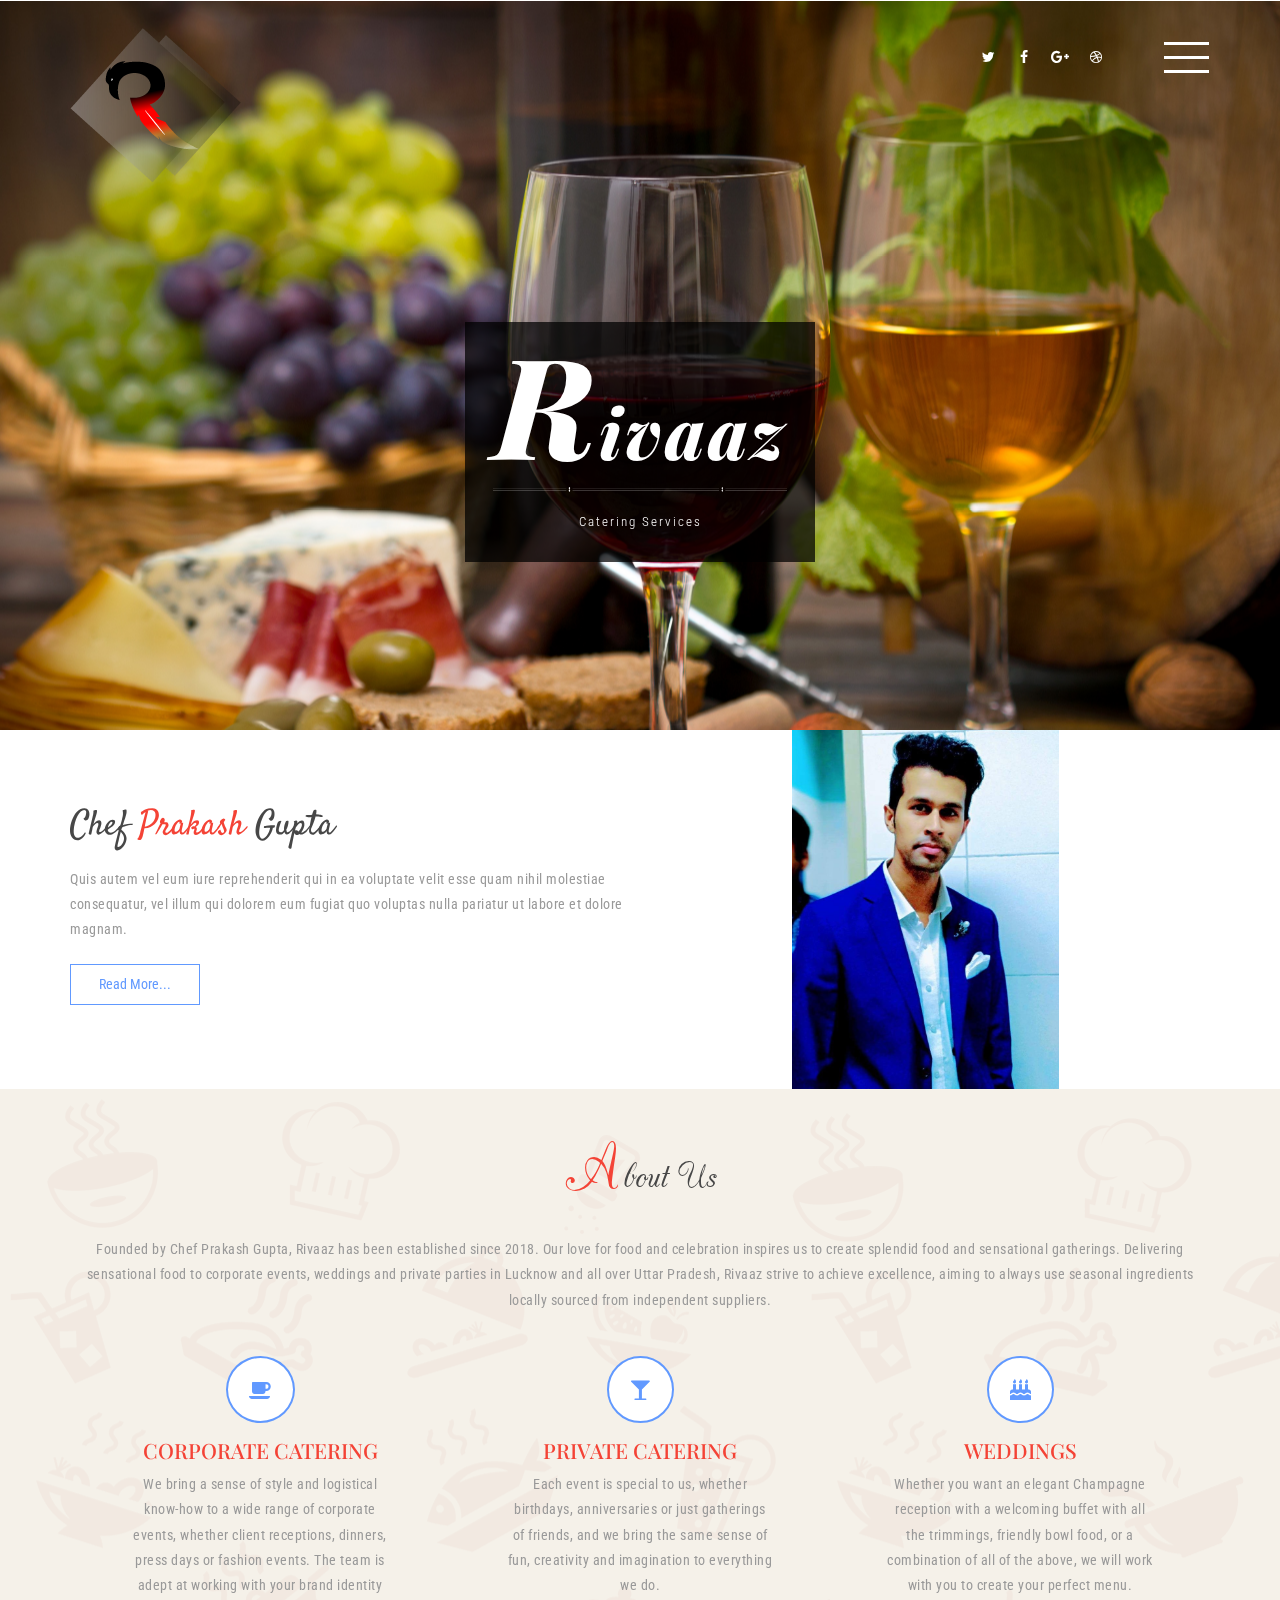
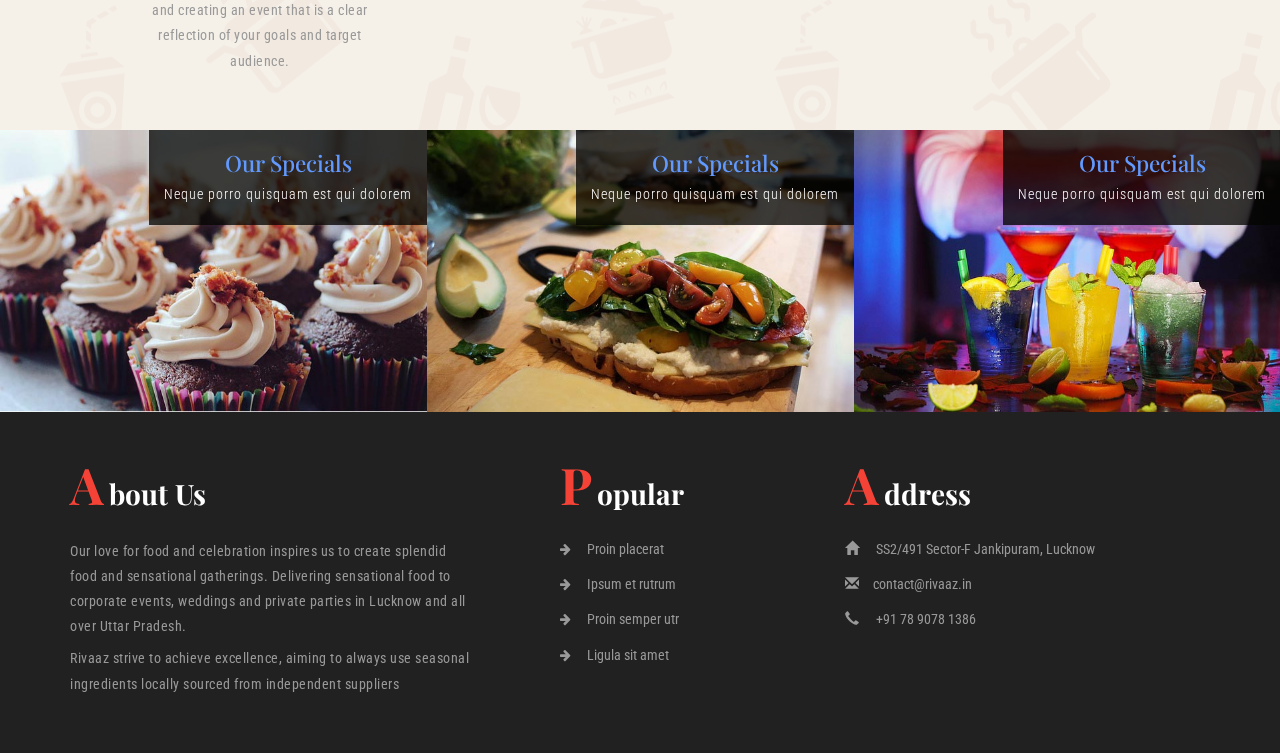
==== commit 2719a56e: "Logo added and little modification" ====
--- a/index.html
+++ b/index.html
@@ -158,8 +158,8 @@
 			<div class="header">
 				<div class="container">
 					<div class="logo">
-
-						<h1><a href="index.html">Rivaaz</a></h1>
+						<a href="index.html"><img src="images/catering-icon-rivaaz.png"></a>
+						<!-- <h1><a href="index.html">Rivaaz</a></h1> -->
 
 					</div> 
 					<div class="menu">
@@ -169,8 +169,7 @@
 								<li><a href="index.html" class="active"> Home</a></li>
 								<li><a href="about.html"> About</a></li> 
 								<li><a href="gallery.html"> Gallery</a></li> 
-								<li><a href="codes.html"> Short Codes</a></li>
-								<li><a href="menu.html"> MENU</a></li>
+								<li><a href="menu.html"> Menu</a></li>
 								<li><a href="contact.php"> Contact Us</a></li>
 							</ul>
 						</div> 
@@ -190,10 +189,11 @@
 				<div class="container"> 
 
 					<div class="banner-w3lstext"> 
-						<h2>Rivaaz</h2>
-						<p style="font-family: 'Great Vibes';">Catering Lucknow with A Twist</p>
+						<h2>R ivaaz</h2>
+
+						<!-- <p style="font-family: 'Great Vibes';">Catering Lucknow with A Twist</p> -->
 						
-						<!-- <p>Lorem ipsum dolor sit amet, consectetur adipiscing elit.</p> -->
+						<p>Catering Services</p>
 					</div> 
 				</div>
 			</div>
@@ -229,7 +229,7 @@
 				<div class="w3ls-title"> 
 					<h3 class="agileits-title" style="font-family:CAC Champagne;">About us</h3>
 				</div>
-				<p class="about-w3text">Founded by Chef Prakash Gupta, Rivaaz has been established since 2018. Our love for food and celebration inspires us to create splendid food and sensational gatherings. As a full service event company, we provide everything from catering and entertainment to planning and design. Whatever your needs, Rivaaz is committed to making your event memorable and meaningful whether it’s for 2 or 10,000. Delivering sensational food to corporate events, weddings and private parties in Lucknow and Uttar Pradesh.Rivaaz strive to achieve excellence, aiming to always use seasonal ingredients locally sourced from independent suppliers.</p>
+				<p class="about-w3text">Founded by Chef Prakash Gupta, Rivaaz has been established since 2018. Our love for food and celebration inspires us to create splendid food and sensational gatherings. Delivering sensational food to corporate events, weddings and private parties in Lucknow and all over Uttar Pradesh, Rivaaz strive to achieve excellence, aiming to always use seasonal ingredients locally sourced from independent suppliers.</p>
 				<div class="services-row-agileinfo">
 					<div class="col-sm-4 col-xs-4 services-w3grid">
 						<span class="glyphicon fa fa-coffee hi-icon" aria-hidden="true"></span>
@@ -321,7 +321,7 @@
 			<div class="container">
 				<div class="col-md-5 col-sm-5 agileinfo_footer_grid">
 					<h3 class="agileits-title">About Us</h3>
-					<p>As a full service event company, we provide everything from catering and entertainment to planning and design. <span>Whatever your needs, Rivaaz is committed to making your event memorable and meaningful whether it’s for 2 or 10,000.</span></p>
+					<p>Our love for food and celebration inspires us to create splendid food and sensational gatherings. Delivering sensational food to corporate events, weddings and private parties in Lucknow and all over Uttar Pradesh.<span>Rivaaz strive to achieve excellence, aiming to always use seasonal ingredients locally sourced from independent suppliers</span></p>
 				</div>
 				<div class="col-md-3 col-sm-3 agileinfo_footer_grid mid-w3l nav2">
 					<h3 class="agileits-title">Popular</h3>
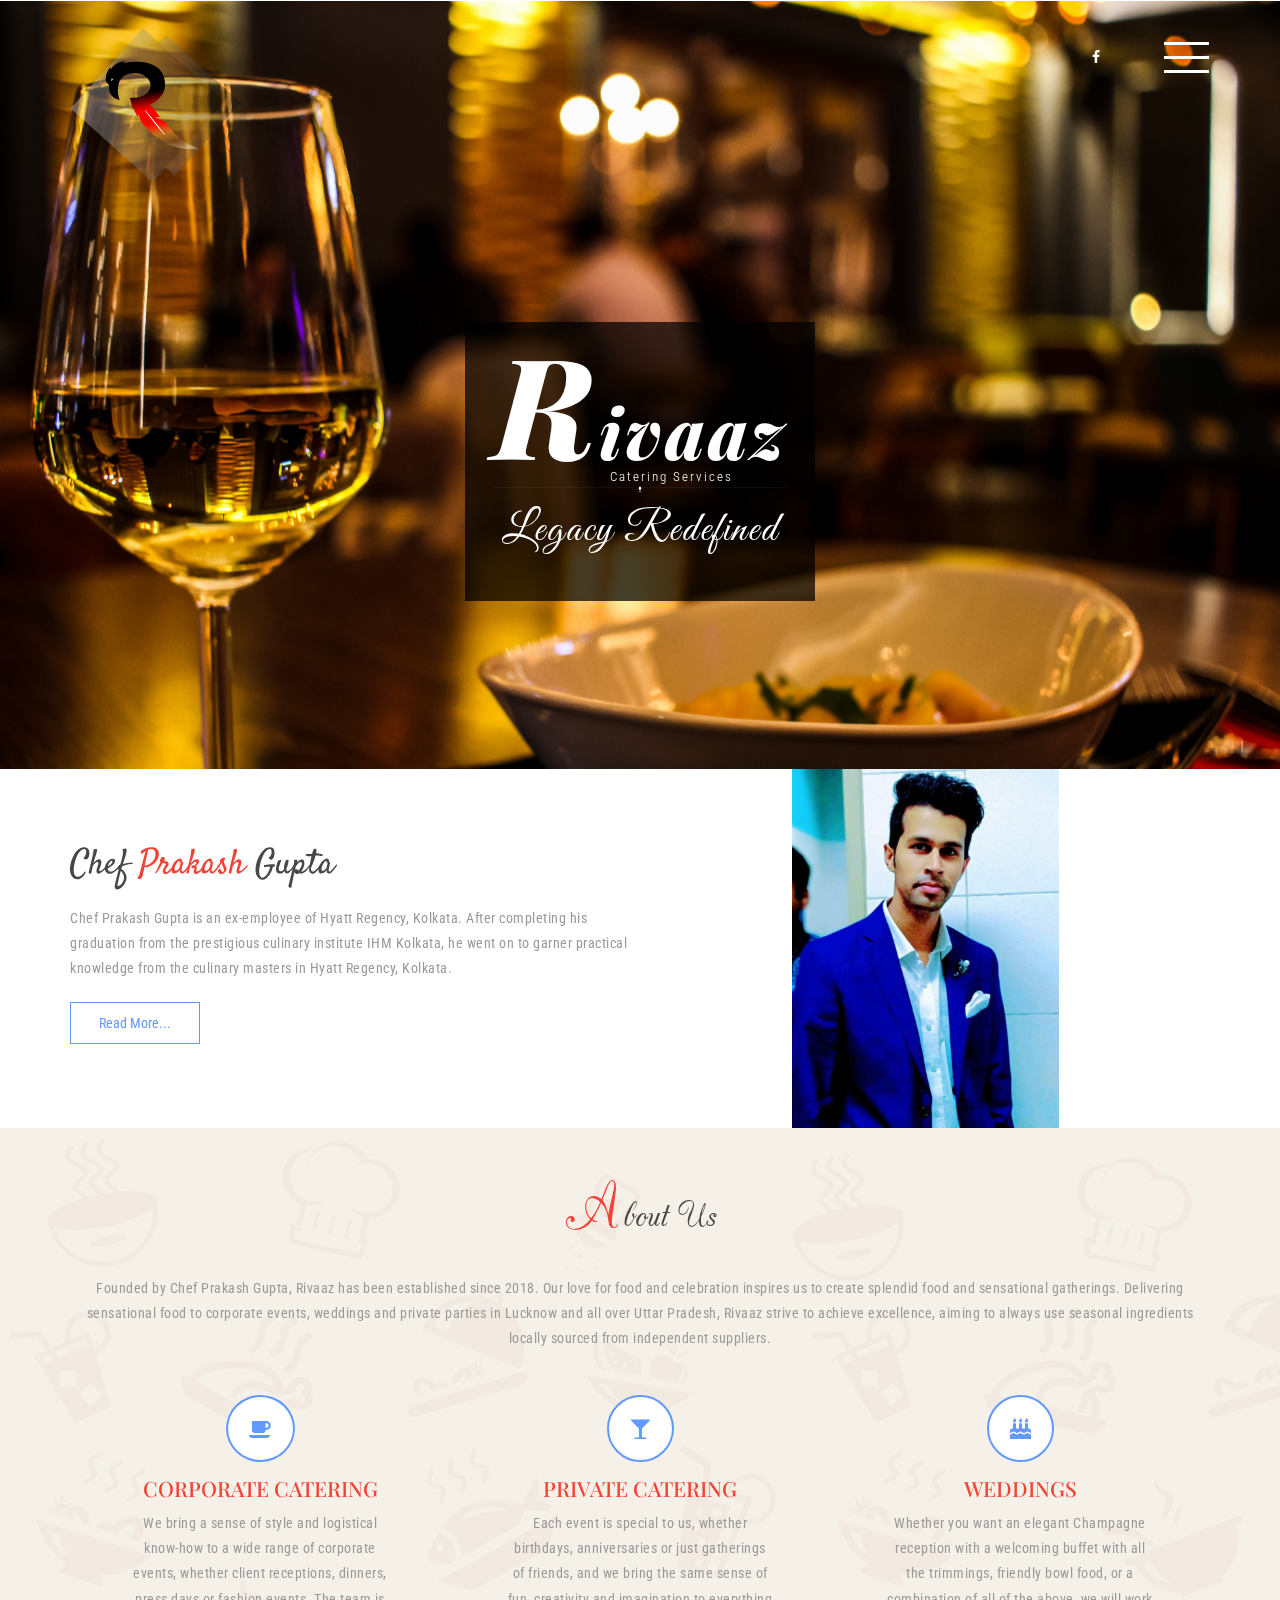
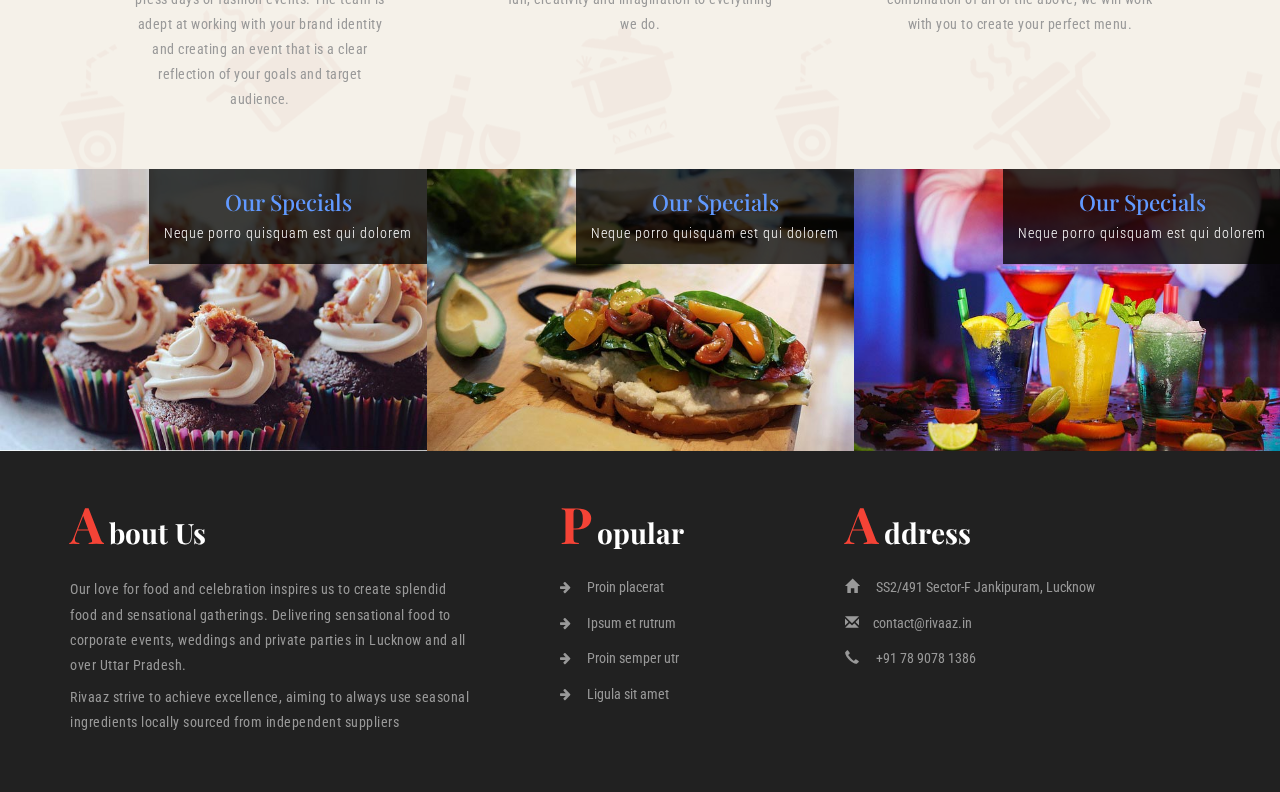
==== commit 77e6f08c: "update in content and tagline" ====
--- a/index.html
+++ b/index.html
@@ -38,8 +38,8 @@
 			}/*,
 			"geo": {
 				"@type": "GeoCoordinates",
-				"latitude": 19.0297952,
-				"longitude": 72.8530813
+				"latitude": 26.9194461,
+				"longitude": 80.9437379
 			},
 			"openingHoursSpecification": {
 				"@type": "OpeningHoursSpecification",
@@ -175,10 +175,7 @@
 						</div> 
 					</div>   
 					<div class="social-w3licon">
-						<a href="#" class="social-button twitter"><i class="fa fa-twitter"></i></a>
-						<a href="#" class="social-button facebook"><i class="fa fa-facebook"></i></a> 
-						<a href="#" class="social-button google"><i class="fa fa-google-plus"></i></a> 
-						<a href="#" class="social-button dribbble"><i class="fa fa-dribbble"></i></a> 
+						<a href="#" class="social-button facebook"><i class="fa fa-facebook"></i></a>
 					</div>
 					<div class="clearfix"> </div>
 				</div>
@@ -190,10 +187,8 @@
 
 					<div class="banner-w3lstext"> 
 						<h2>R ivaaz</h2>
-
-						<!-- <p style="font-family: 'Great Vibes';">Catering Lucknow with A Twist</p> -->
-						
-						<p>Catering Services</p>
+						<p id="cat">Catering Services</p>
+						<p id="tagline">Legacy Redefined</p>
 					</div> 
 				</div>
 			</div>
@@ -209,10 +204,7 @@
 				    <div class="col col-text col-left welcome-grid-left">
 				      <div class="Aligner-item">
 				        <h3 style="font-family: 'Satisfy', cursive;">Chef <span>Prakash </span>Gupta</h3>
-          <p>Quis autem vel eum iure reprehenderit qui in ea voluptate velit esse quam nihil 
-            molestiae consequatur, vel illum qui dolorem eum fugiat quo voluptas nulla pariatur
-            ut labore et dolore magnam.
-				        </p>
+          				<p>Chef Prakash Gupta is an ex-employee of Hyatt Regency, Kolkata. After completing his graduation from the prestigious culinary institute IHM Kolkata, he went on to garner practical knowledge from the culinary masters in Hyatt Regency, Kolkata.  </p>
 				        <div class="more">
 						<a href="#owner" data-toggle="modal">Read More...</a>
 					</div>
@@ -357,8 +349,8 @@
 					<div class="modal-body modal-spa">
 						<img src="images/owner.jpeg" class="img-responsive" alt=""/>
 						<div class="modal-w3lstext">
-							<h4>Prakash Gupta</h4>
-							<p>Lorem ipsum dolor sit amet, consectetur adipiscing elit. Cras rutrum iaculis enim, non convallis felis mattis at. Donec fringilla lacus eu pretium rutrum. Cras aliquet congue ullamcorper. Etiam mattis eros eu ullamcorper volutpat. Proin ut dui a urna efficitur varius. uisque molestie cursus mi et congue consectetur adipiscing elit cras rutrum iaculis enim, Lorem ipsum dolor sit amet, non convallis felis mattis at. Maecenas sodales tortor ac ligula ultrices dictum et quis urna. Etiam pulvinar metus neque, eget porttitor massa vulputate in. Fusce lacus purus, pulvinar ut lacinia id, sagittis eumi.</p>
+							<h4>Chef Prakash Gupta</h4>
+							<p>Chef Prakash Gupta is an ex-employee of Hyatt Regency, Kolkata. After completing his graduation from the prestigious culinary institute IHM Kolkata, he went on to garner practical knowledge from the culinary masters in Hyatt Regency, Kolkata. During the entire work duration of more than 3 years as a Chef, he learned the ins and outs of different cuisines from national and international personalities. He has now moved ahead with his goal of becoming an entrepreneur and ushering the masses to a 5-star opulence, by a more refined take on the catering business.  </p>
 						</div> 
 					</div> 
 				</div>
--- a/css/style.css
+++ b/css/style.css
@@ -1,9 +1,4 @@
-/*--
-Author: W3layouts
-Author URL: http://w3layouts.com
-License: Creative Commons Attribution 3.0 Unported
-License URL: http://creativecommons.org/licenses/by/3.0/
---*/
+
 body{
     /* W3C, IE 10+/ Edge, Firefox 16+, Chrome 26+, Opera 12+, Safari 7+ */
 
@@ -35,6 +30,14 @@
     text-decoration:none;
     outline: none;
 } 
+#cat{
+    margin-top: -20px;
+    padding-left: 5em;
+}
+#tagline{
+    font-family: 'Great Vibes';
+    font-size: 3em;
+}
 /*-- banner --*/  
 .banner{ 
     background:url(../images/1.jpg)no-repeat center center;
@@ -270,9 +273,9 @@
 .banner-text h2:after {
     content: '';
     background: url(../images/line.png)repeat 0px 0px;
-    background-size: 52%;
+    background-size: 100%;
     width: 100%;
-    height: 5px;
+    height: 6px;
     position: absolute;
     bottom: -8px;
     left: 0;
@@ -288,7 +291,7 @@
     color: #fff;
     text-align: center;
     line-height: 2em;
-    margin: 2em 0 0;
+    /*margin: 2em 0 0;*/
     font-weight: 300;
     letter-spacing: 2px;
 }
@@ -1793,9 +1796,7 @@
 .banner-w3lstext { 
     padding: 1em; 
 }
-.banner-text p { 
-    margin: 1.2em 0 0; 
-}
+
 .agileits_reservation { 
     padding: 2em; 
 }
@@ -1856,6 +1857,9 @@
 .banner-text p { 
     font-size: .8em;
 }
+#tagline{
+    font-size: 2.7em;
+}
 .span1_of_1 {
     width: 45%;
 }
@@ -1877,6 +1881,10 @@
 }
 }
 @media(max-width:600px){
+     #cat{
+    margin-top: -16px;
+    padding-left: 5em;
+}
     .logo h1 {
     font-size: 4em;
 }
@@ -2013,6 +2021,9 @@
 }
 } 
 @media(max-width:414px){
+    #tagline{
+    font-size: 2em;
+}
     .logo h1 {
     font-size: 3.1em;
 }
@@ -2138,6 +2149,7 @@
 }
 }
 @media(max-width:320px){
+   
     .logo h1 {
     font-size: 2.2em;
 }
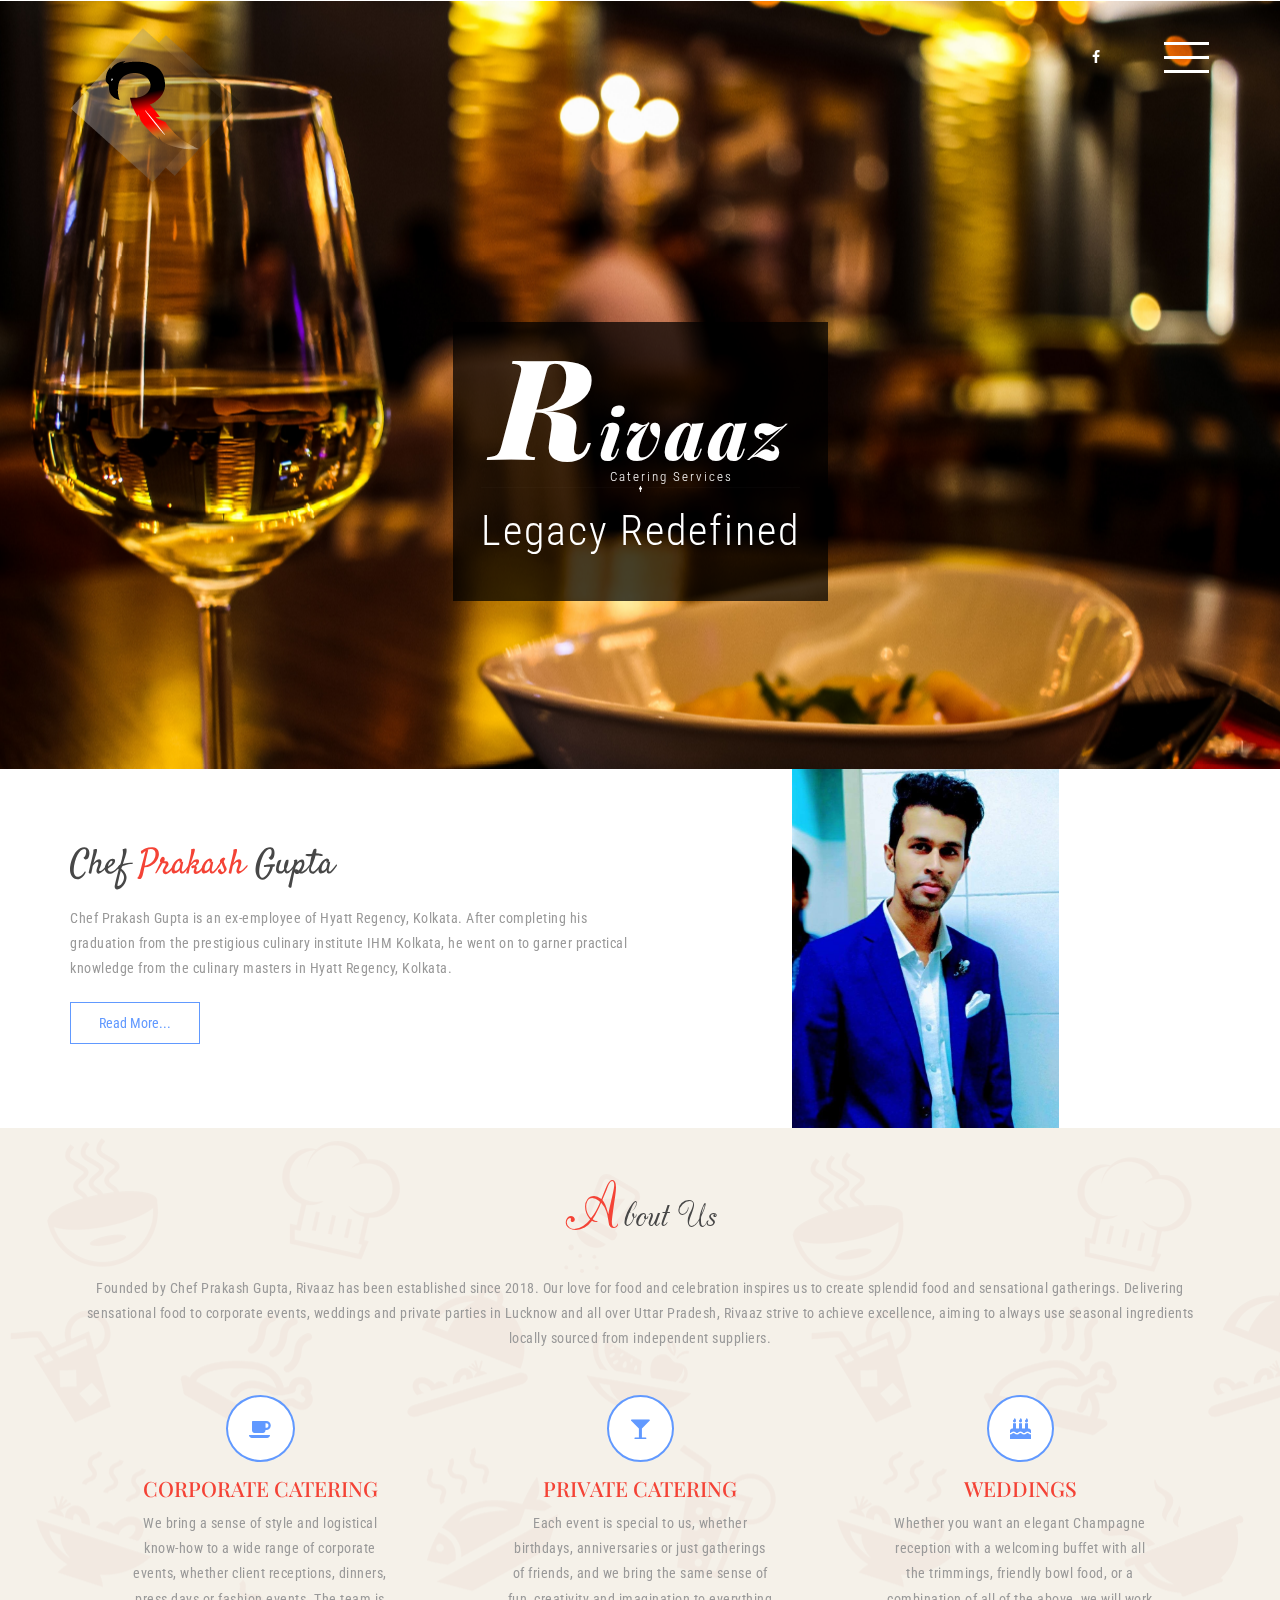
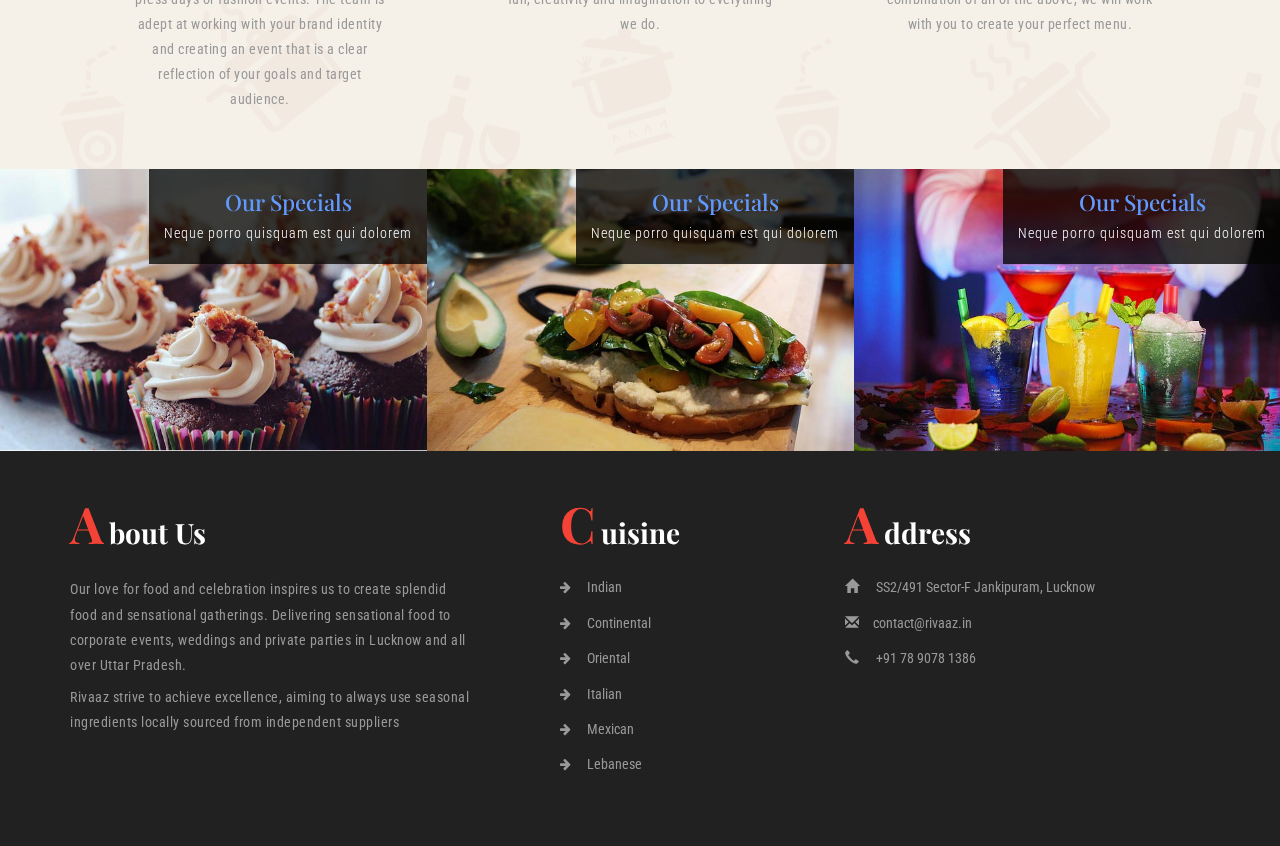
==== commit 7a157540: "Update in cuisine" ====
--- a/index.html
+++ b/index.html
@@ -316,14 +316,17 @@
 					<p>Our love for food and celebration inspires us to create splendid food and sensational gatherings. Delivering sensational food to corporate events, weddings and private parties in Lucknow and all over Uttar Pradesh.<span>Rivaaz strive to achieve excellence, aiming to always use seasonal ingredients locally sourced from independent suppliers</span></p>
 				</div>
 				<div class="col-md-3 col-sm-3 agileinfo_footer_grid mid-w3l nav2">
-					<h3 class="agileits-title">Popular</h3>
+					<h3 class="agileits-title">Cuisine</h3>
 					<ul>
-						<li><a href="#myModal" data-toggle="modal"><i class="fa fa-arrow-right"></i> Proin placerat</a></li>
-						<li><a href="#myModal" data-toggle="modal"><i class="fa fa-arrow-right"></i> Ipsum et rutrum</a></li>
-						<li><a href="#myModal" data-toggle="modal"><i class="fa fa-arrow-right"></i> Proin semper utr</a></li>
-						<li><a href="#myModal" data-toggle="modal"><i class="fa fa-arrow-right"></i> Ligula sit amet</a></li>
+						<li><a href="#Indian" data-toggle="modal"><i class="fa fa-arrow-right"></i> Indian</a></li>
+						<li><a href="#Continental" data-toggle="modal"><i class="fa fa-arrow-right"></i> Continental</a></li>
+						<li><a href="#Oriental" data-toggle="modal"><i class="fa fa-arrow-right"></i> Oriental</a></li>
+						<li><a href="#Italian" data-toggle="modal"><i class="fa fa-arrow-right"></i> Italian</a></li>
+						<li><a href="#Mexican" data-toggle="modal"><i class="fa fa-arrow-right"></i> Mexican</a></li>
+						<li><a href="#Lebanese" data-toggle="modal"><i class="fa fa-arrow-right"></i> Lebanese</a></li>
 					</ul>
 				</div>
+				
 				<div class="col-md-4 col-sm-4 agileinfo_footer_grid">
 					<h3 class="agileits-title">Address</h3>
 					<ul>
@@ -356,17 +359,106 @@
 				</div>
 			</div>
 		</div>
-		<div class="modal bnr-modal fade" id="myModal" tabindex="-1" role="dialog">
-			<div class="modal-dialog" role="document">
-				<div class="modal-content">
-					<div class="modal-header">
-						<button type="button" class="close" data-dismiss="modal" aria-label="Close"><span aria-hidden="true">&times;</span></button>						
-					</div> 
-					<div class="modal-body modal-spa">
-						<img src="images/g2.jpg" class="img-responsive" alt=""/>
-						<div class="modal-w3lstext">
-							<h4>Blanditiis deleniti</h4>
-							<p>Lorem ipsum dolor sit amet, consectetur adipiscing elit. Cras rutrum iaculis enim, non convallis felis mattis at. Donec fringilla lacus eu pretium rutrum. Cras aliquet congue ullamcorper. Etiam mattis eros eu ullamcorper volutpat. Proin ut dui a urna efficitur varius. uisque molestie cursus mi et congue consectetur adipiscing elit cras rutrum iaculis enim, Lorem ipsum dolor sit amet, non convallis felis mattis at. Maecenas sodales tortor ac ligula ultrices dictum et quis urna. Etiam pulvinar metus neque, eget porttitor massa vulputate in. Fusce lacus purus, pulvinar ut lacinia id, sagittis eumi.</p>
+		<div class="modal bnr-modal fade" id="Indian" tabindex="-1" role="dialog">
+			<div class="modal-dialog" role="document">
+				<div class="modal-content">
+					<div class="modal-header">
+						<button type="button" class="close" data-dismiss="modal" aria-label="Close"><span aria-hidden="true">&times;</span></button>						
+					</div> 
+					<div class="modal-body modal-spa">
+						<img src="images/indian.jpeg" class="img-responsive" alt=""/>
+						<div class="modal-w3lstext">
+							<h4>Indian Cuisine</h4>
+							<p>Indian cuisine consists of a wide variety of regional and traditional cuisines native to the Indian subcontinent. Given the range of diversity in soil type, climate, culture, ethnic groups, and occupations, these cuisines vary substantially from each other and use locally available spices, herbs, vegetables, and fruits.</p>
+						</div> 
+					</div> 
+				</div>
+			</div>
+		</div>
+		<div class="modal bnr-modal fade" id="Continental" tabindex="-1" role="dialog">
+			<div class="modal-dialog" role="document">
+				<div class="modal-content">
+					<div class="modal-header">
+						<button type="button" class="close" data-dismiss="modal" aria-label="Close"><span aria-hidden="true">&times;</span></button>						
+					</div> 
+					<div class="modal-body modal-spa">
+						<img src="images/continental.jpeg" class="img-responsive" alt=""/>
+						<div class="modal-w3lstext">
+							<h4>Continental Cuisine</h4>
+							<p>Continental cuisine, is a generalized term collectively referring to the cuisines of Europe and other countries. It includes Europe, Russia, New Zealand, Britain, Australasia, Oceania, Latin America and cuisines of North America which derive substantial influence from continental settlers in those regions. These places may not have a distinguished cuisine of their own, and also are very similar in some way or the other in terms of taste, ingredients, spices, flavorings, herbs and method of cooking.  Continental cuisine on the whole can be referred as International cuisine, the term is used by East Asians to contrast with Asian styles of cooking.</p>
+							<p>Continental dishes that are made by stewing, grilling and roasting method are low in calories, as they make very less use of fats. Continental food mainly consists of high protein items like eggs and meats. Seafood is high in Omega-3 fatty acids and it is also one of the main food items in continental dishes.</p>
+						</div> 
+					</div> 
+				</div>
+			</div>
+		</div>
+		<div class="modal bnr-modal fade" id="Oriental" tabindex="-1" role="dialog">
+			<div class="modal-dialog" role="document">
+				<div class="modal-content">
+					<div class="modal-header">
+						<button type="button" class="close" data-dismiss="modal" aria-label="Close"><span aria-hidden="true">&times;</span></button>						
+					</div> 
+					<div class="modal-body modal-spa">
+						<img src="images/oriental.jpeg" class="img-responsive" alt=""/>
+						<div class="modal-w3lstext">
+							<h4>Oriental Cuisine</h4>
+							<p>Oriental cuisine can actually refer to very different styles of Asian cooking depending on the nation or area. The Oriental section of Asia covers a huge chunk of eastern Asia known as the Far East, and thus encompasses a wide range of culinary traditions. What might be called Oriental cooking in one nation might be considered something else in another nation.</p>
+						</div> 
+					</div> 
+				</div>
+			</div>
+		</div>
+		<div class="modal bnr-modal fade" id="Italian" tabindex="-1" role="dialog">
+			<div class="modal-dialog" role="document">
+				<div class="modal-content">
+					<div class="modal-header">
+						<button type="button" class="close" data-dismiss="modal" aria-label="Close"><span aria-hidden="true">&times;</span></button>						
+					</div> 
+					<div class="modal-body modal-spa">
+						<img src="images/italian.jpg" class="img-responsive" alt=""/>
+						<div class="modal-w3lstext">
+							<h4>Italian Cuisine</h4>
+							<p>Italian cuisine is food typical from Italy. It has developed through centuries of social and economic changes, with roots stretching to antiquity.
+<br>
+Significant changes occurred with the discovery of the New World and the introduction of potatoes, tomatoes, bell peppers, maize and sugar beet, this last introduced in quantity in the 18th century.Italian cuisine is known for its regional diversity, especially between the north and the south of the Italian peninsula. It offers an abundance of taste, and is one of the most popular and copied in the world. It influenced several cuisines around the world chiefly that of the United States.
+<br>
+Italian cuisine is generally characterized by its simplicity, with many dishes having only two to four main ingredients. Italian cooks rely chiefly on the quality of the ingredients rather than on elaborate preparation. Ingredients and dishes vary by region. Many dishes that were once regional, have proliferated with variations throughout the country.</p>
+						</div> 
+					</div> 
+				</div>
+			</div>
+		</div>
+		<div class="modal bnr-modal fade" id="Mexican" tabindex="-1" role="dialog">
+			<div class="modal-dialog" role="document">
+				<div class="modal-content">
+					<div class="modal-header">
+						<button type="button" class="close" data-dismiss="modal" aria-label="Close"><span aria-hidden="true">&times;</span></button>						
+					</div> 
+					<div class="modal-body modal-spa">
+						<img src="images/mexican.jpeg" class="img-responsive" alt=""/>
+						<div class="modal-w3lstext">
+							<h4>Mexican Cuisine</h4>
+							<p>Mexican cuisine is as complex as other ancient cuisines, such as those of China and Japan, with techniques and skills developed over thousands of years of history.It is created mostly with ingredients native to Mexico, as well as those brought over by the Spanish conquistadors, with some new influences since then. In addition to staples, such as corn and chile peppers, native ingredients include tomatoes, squashes, avocados, cocoa and vanilla, as well as ingredients not generally used in other cuisines, such as edible flowers, vegetables like huauzontle and papaloquelite, or small criollo avocados, whose skin is edible.<br>
+Vegetables play an important role in Mexican cuisine. Common vegetables include zucchini, cauliflower, corn, potatoes, spinach, swiss chard, mushrooms, jitomate (red tomato), green tomato, etc. Other traditional vegetable ingredients include chiles, huitlacoche (corn fungus), huauzontle, and nopal (cactus leaves) to name a few.<br>
+European contributions include chicken,  cheese, herbs and spices, as well as some fruits.<br>
+Tropical fruits, many of which are indigenous to Mexico and the Americas, such as guava, prickly pear, sapote, mangoes, bananas, pineapple and cherimoya (custard apple) are popular, especially in the center and south of the country.</p>
+						</div> 
+					</div> 
+				</div>
+			</div>
+		</div>
+		<div class="modal bnr-modal fade" id="Lebanese" tabindex="-1" role="dialog">
+			<div class="modal-dialog" role="document">
+				<div class="modal-content">
+					<div class="modal-header">
+						<button type="button" class="close" data-dismiss="modal" aria-label="Close"><span aria-hidden="true">&times;</span></button>						
+					</div> 
+					<div class="modal-body modal-spa">
+						<img src="images/lebanese.jpeg" class="img-responsive" alt=""/>
+						<div class="modal-w3lstext">
+							<h4>Lebanese Cuisine</h4>
+							<p>Lebanese cuisine is a Levantine style of cooking that includes an abundance of whole grains, fruits, vegetables, starches, fresh fish and seafood; animal fats are consumed sparingly. Poultry is eaten more often than red meat, and when red meat is eaten, it is usually lamb on the coast, and goat meat in the mountain regions. It also includes copious amounts of garlic and olive oil, often seasoned by lemon juice. Chickpeas and parsley are also staples of the Lebanese diet.<br>
+							Well known savoury dishes include baba ghanouj, a dip made of char-grilled eggplant; falafel, small deep-fried patties made of highly spiced ground chickpeas, fava beans, or a combination of the two; and shawarma, a sandwich with marinated meat skewered and cooked on large rods. An important component of many Lebanese meals is hummus, a dip or spread made of blended chickpeas, sesame tahini, lemon juice, and garlic, typically eaten with pita bread. A well known dessert is baklava, which is made of layered filo pastry filled with nuts and steeped in date syrup or honey. Some desserts are specifically prepared on special occasions: the meghli, for instance, is served to celebrate a newborn baby in the family.</p>
 						</div> 
 					</div> 
 				</div>
--- a/css/style.css
+++ b/css/style.css
@@ -35,7 +35,6 @@
     padding-left: 5em;
 }
 #tagline{
-    font-family: 'Great Vibes';
     font-size: 3em;
 }
 /*-- banner --*/  
